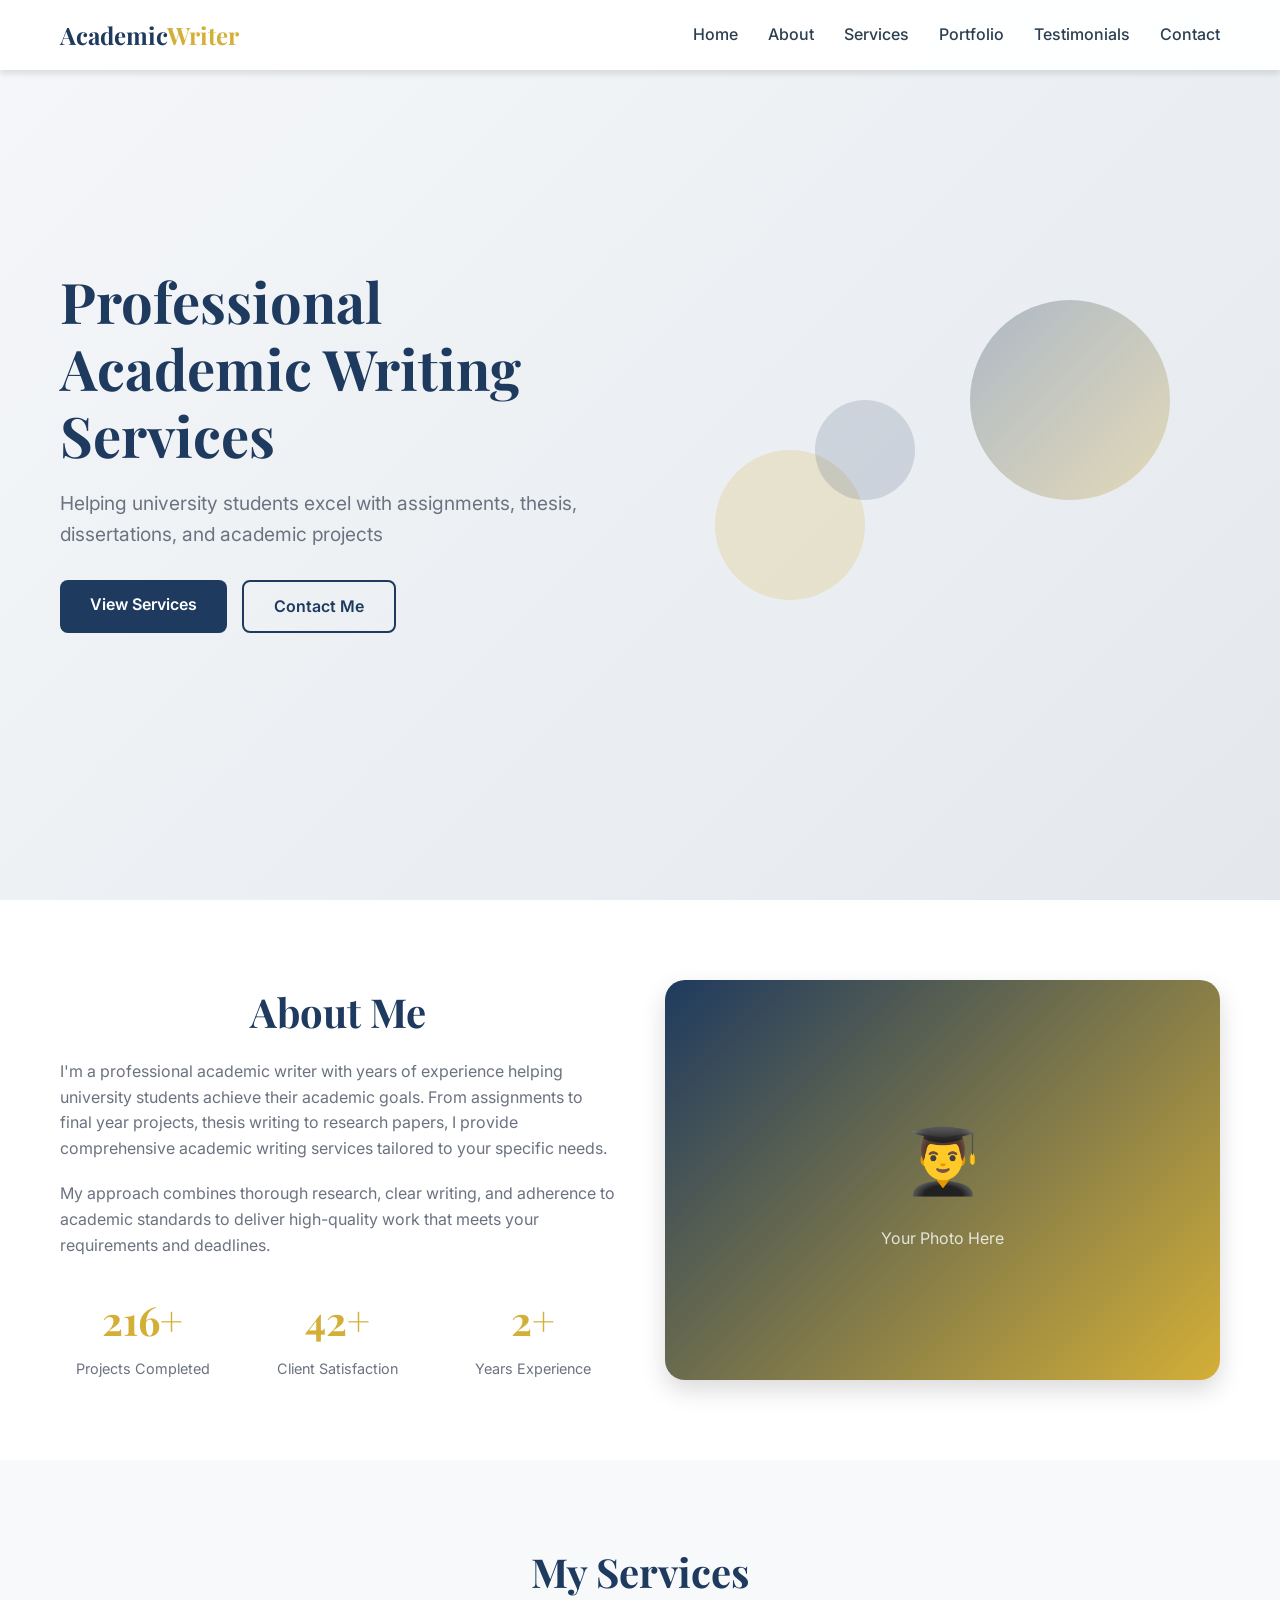
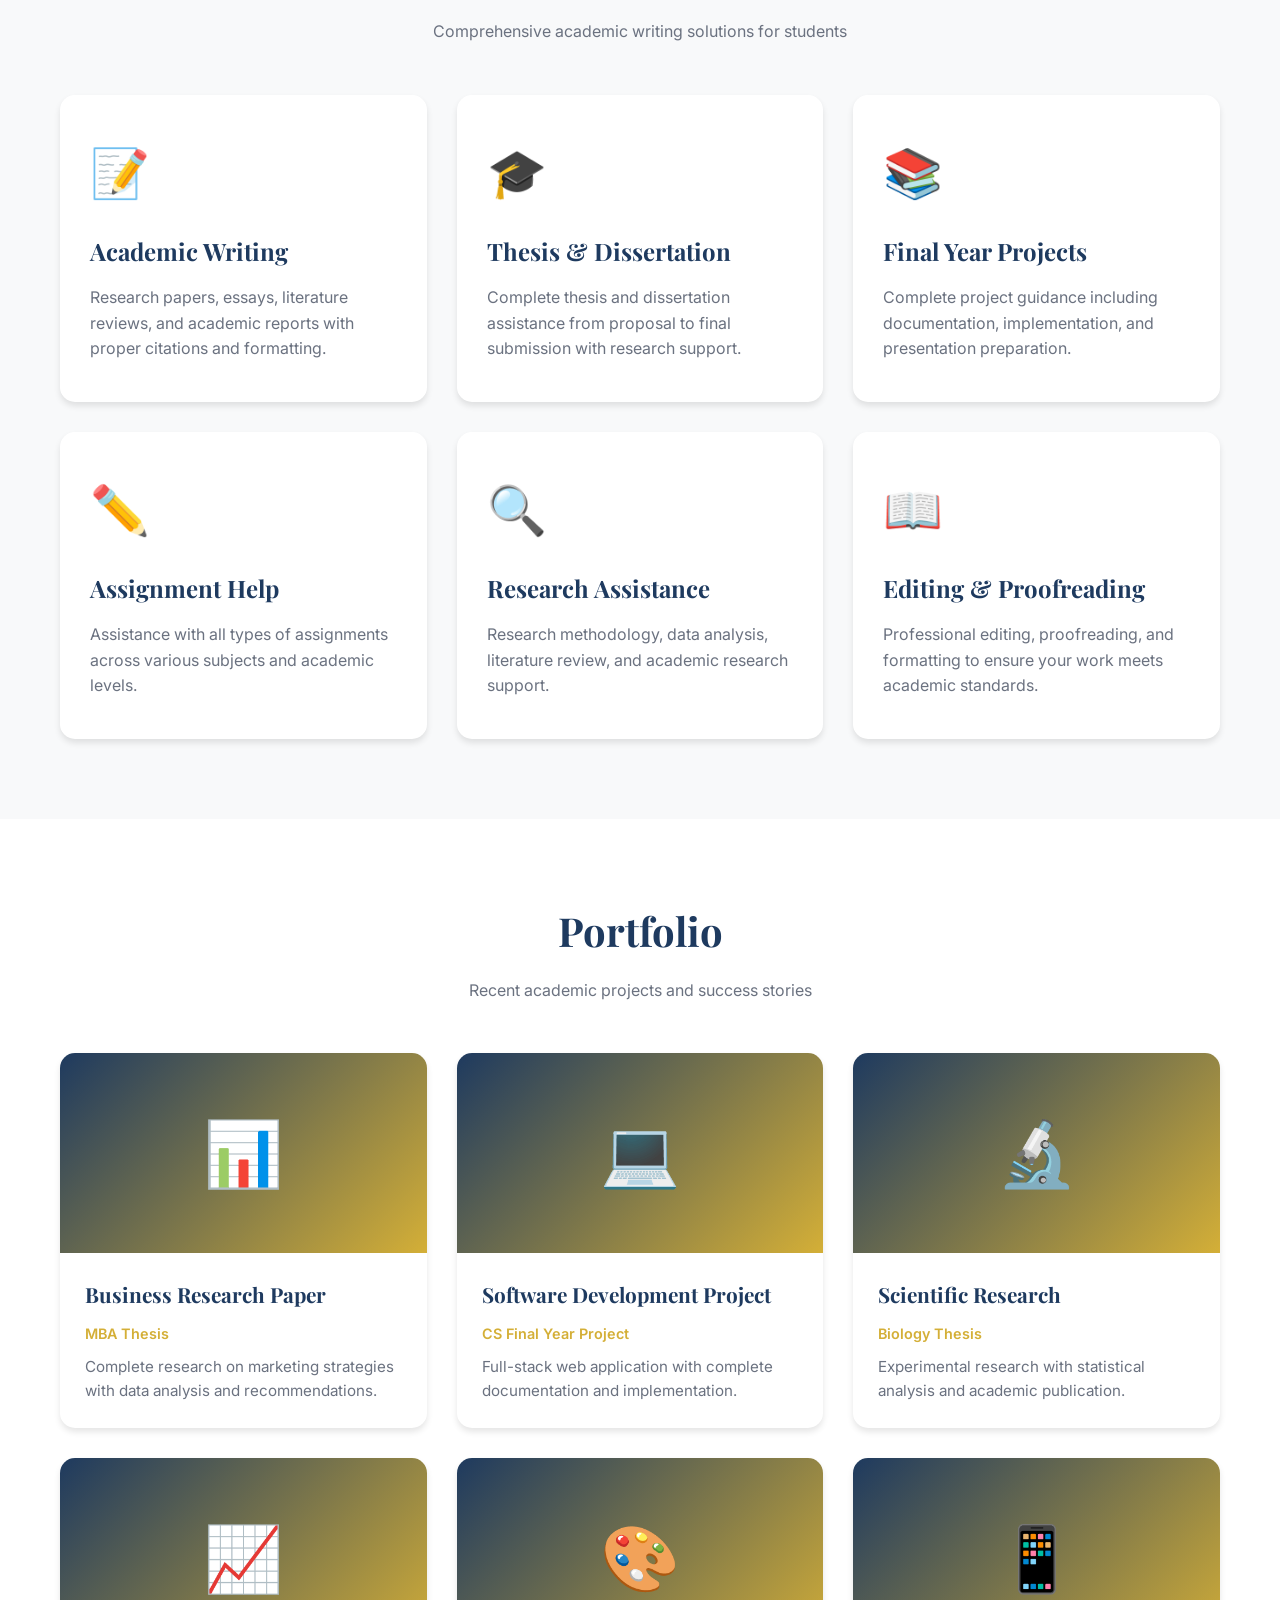
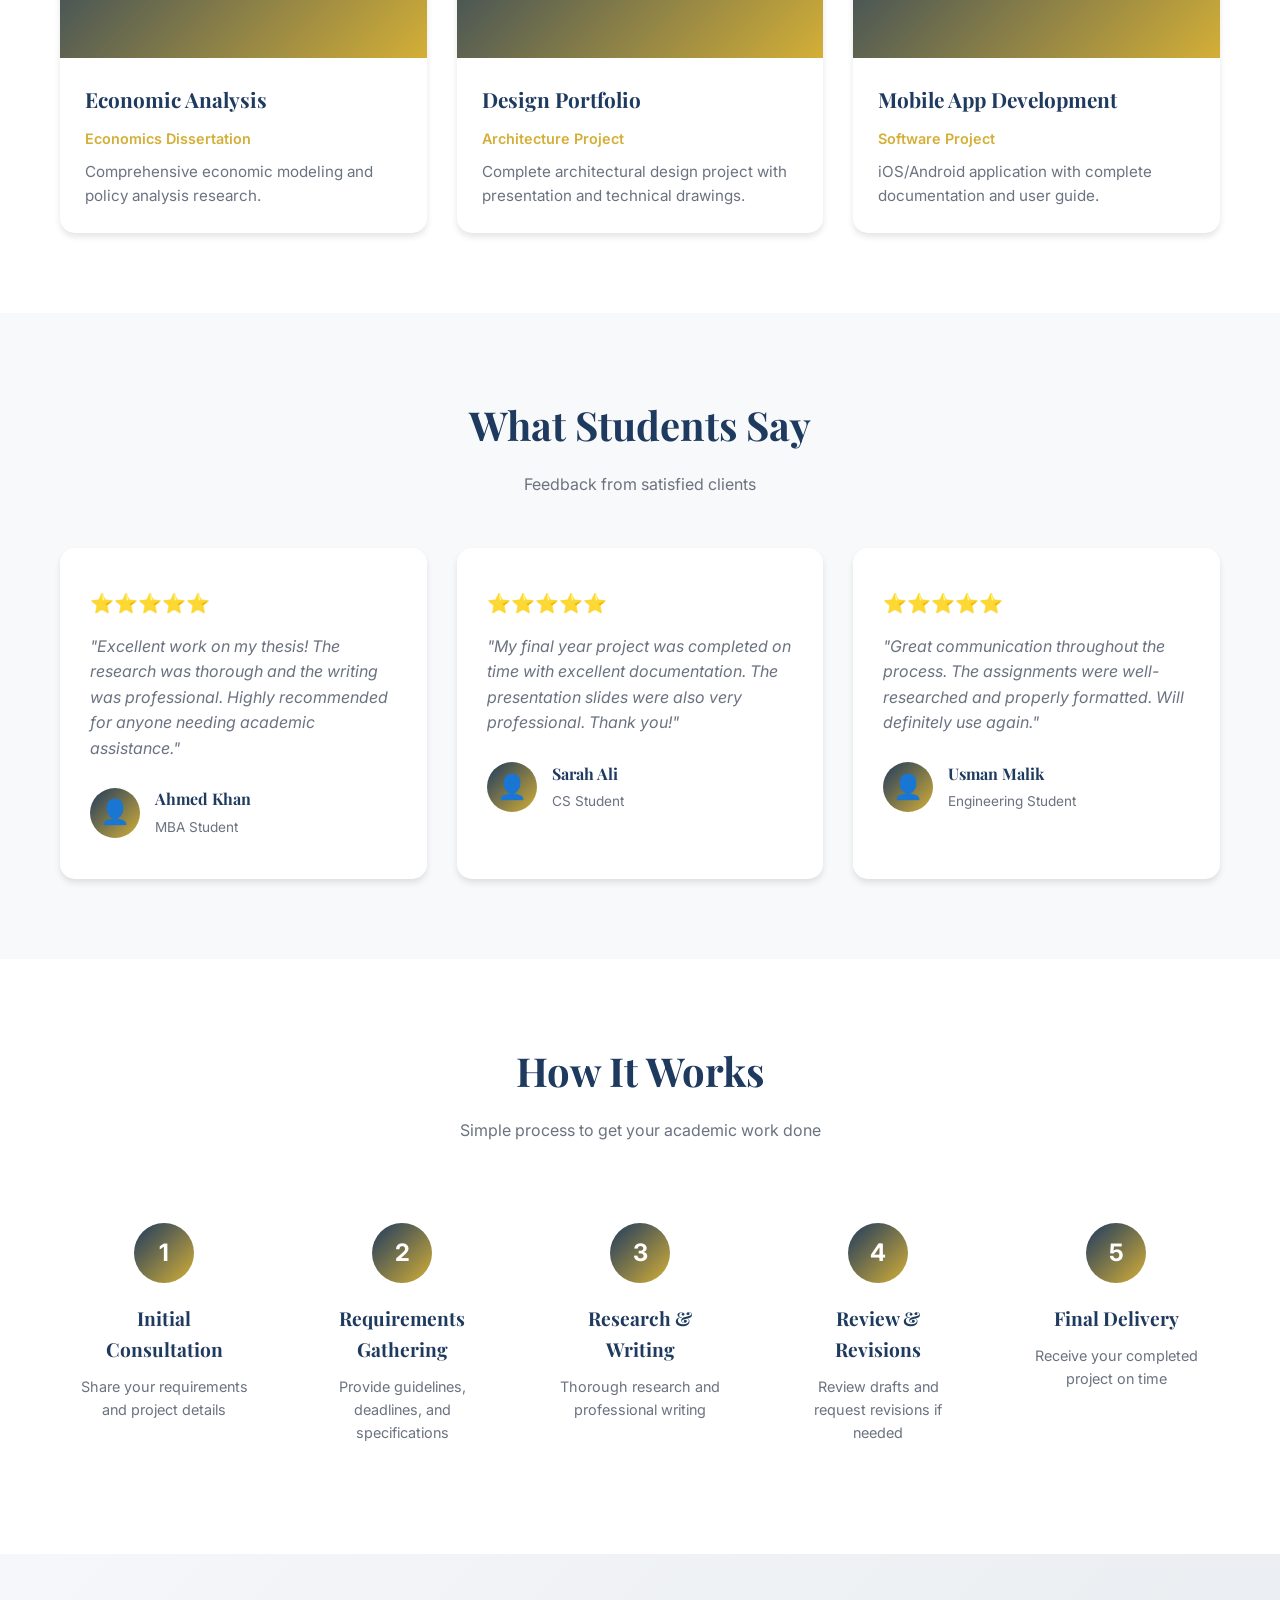
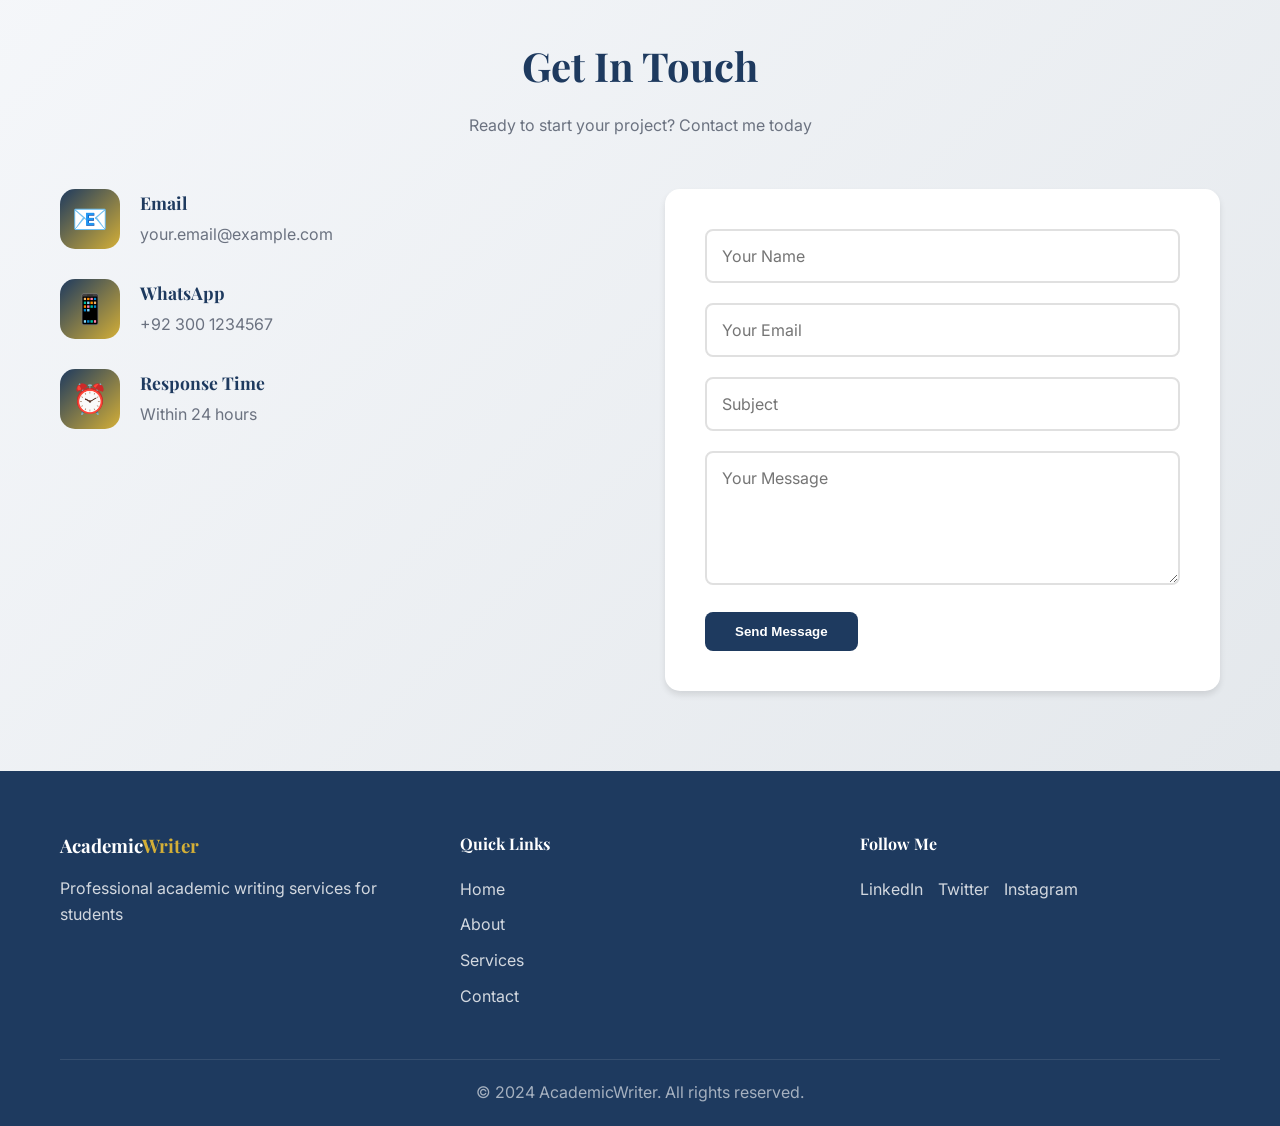
==== index.html @ a0fa0381 "First commit" ====
<!DOCTYPE html>
<html lang="en">
<head>
    <meta charset="UTF-8">
    <meta name="viewport" content="width=device-width, initial-scale=1.0">
    <title>Academic Writing Services | Professional Portfolio</title>
    <link rel="stylesheet" href="styles.css">
    <link rel="preconnect" href="https://fonts.googleapis.com">
    <link rel="preconnect" href="https://fonts.gstatic.com" crossorigin>
    <link href="https://fonts.googleapis.com/css2?family=Inter:wght@300;400;500;600;700&family=Playfair+Display:wght@400;500;600;700&display=swap" rel="stylesheet">
</head>
<body>
    <!-- Navigation -->
    <nav class="navbar" id="navbar">
        <div class="nav-container">
            <div class="nav-logo">
                <h2>Academic<span class="accent">Writer</span></h2>
            </div>
            <ul class="nav-menu" id="nav-menu">
                <li class="nav-item"><a href="#home" class="nav-link">Home</a></li>
                <li class="nav-item"><a href="#about" class="nav-link">About</a></li>
                <li class="nav-item"><a href="#services" class="nav-link">Services</a></li>
                <li class="nav-item"><a href="#portfolio" class="nav-link">Portfolio</a></li>
                <li class="nav-item"><a href="#testimonials" class="nav-link">Testimonials</a></li>
                <li class="nav-item"><a href="#contact" class="nav-link">Contact</a></li>
            </ul>
            <div class="hamburger" id="hamburger">
                <span class="bar"></span>
                <span class="bar"></span>
                <span class="bar"></span>
            </div>
        </div>
    </nav>

    <!-- Hero Section -->
    <section class="hero" id="home">
        <div class="hero-container">
            <div class="hero-content">
                <h1 class="hero-title fade-in">Professional Academic Writing Services</h1>
                <p class="hero-subtitle fade-in-delay">Helping university students excel with assignments, thesis, dissertations, and academic projects</p>
                <div class="hero-buttons fade-in-delay-2">
                    <a href="#services" class="btn btn-primary">View Services</a>
                    <a href="#contact" class="btn btn-secondary">Contact Me</a>
                </div>
            </div>
            <div class="hero-visual fade-in-delay">
                <div class="floating-shape shape-1"></div>
                <div class="floating-shape shape-2"></div>
                <div class="floating-shape shape-3"></div>
            </div>
        </div>
    </section>

    <!-- About Section -->
    <section class="about" id="about">
        <div class="container">
            <div class="about-content">
                <div class="about-text">
                    <h2 class="section-title fade-in">About Me</h2>
                    <p class="about-description fade-in-delay">
                        I'm a professional academic writer with years of experience helping university students achieve their academic goals. 
                        From assignments to final year projects, thesis writing to research papers, I provide comprehensive academic writing 
                        services tailored to your specific needs.
                    </p>
                    <p class="about-description fade-in-delay">
                        My approach combines thorough research, clear writing, and adherence to academic standards to deliver high-quality 
                        work that meets your requirements and deadlines.
                    </p>
                    <div class="about-stats fade-in-delay-2">
                        <div class="stat-item">
                            <h3 class="stat-number">500+</h3>
                            <p class="stat-label">Projects Completed</p>
                        </div>
                        <div class="stat-item">
                            <h3 class="stat-number">98%</h3>
                            <p class="stat-label">Client Satisfaction</p>
                        </div>
                        <div class="stat-item">
                            <h3 class="stat-number">5+</h3>
                            <p class="stat-label">Years Experience</p>
                        </div>
                    </div>
                </div>
                <div class="about-image fade-in-delay">
                    <div class="image-placeholder">
                        <div class="placeholder-icon">👨‍🎓</div>
                        <p>Your Photo Here</p>
                    </div>
                </div>
            </div>
        </div>
    </section>

    <!-- Services Section -->
    <section class="services" id="services">
        <div class="container">
            <h2 class="section-title fade-in">My Services</h2>
            <p class="section-subtitle fade-in-delay">Comprehensive academic writing solutions for students</p>
            <div class="services-grid">
                <div class="service-card fade-in">
                    <div class="service-icon">📝</div>
                    <h3 class="service-title">Academic Writing</h3>
                    <p class="service-description">Research papers, essays, literature reviews, and academic reports with proper citations and formatting.</p>
                </div>
                <div class="service-card fade-in-delay">
                    <div class="service-icon">🎓</div>
                    <h3 class="service-title">Thesis & Dissertation</h3>
                    <p class="service-description">Complete thesis and dissertation assistance from proposal to final submission with research support.</p>
                </div>
                <div class="service-card fade-in-delay-2">
                    <div class="service-icon">📚</div>
                    <h3 class="service-title">Final Year Projects</h3>
                    <p class="service-description">Complete project guidance including documentation, implementation, and presentation preparation.</p>
                </div>
                <div class="service-card fade-in">
                    <div class="service-icon">✏️</div>
                    <h3 class="service-title">Assignment Help</h3>
                    <p class="service-description">Assistance with all types of assignments across various subjects and academic levels.</p>
                </div>
                <div class="service-card fade-in-delay">
                    <div class="service-icon">🔍</div>
                    <h3 class="service-title">Research Assistance</h3>
                    <p class="service-description">Research methodology, data analysis, literature review, and academic research support.</p>
                </div>
                <div class="service-card fade-in-delay-2">
                    <div class="service-icon">📖</div>
                    <h3 class="service-title">Editing & Proofreading</h3>
                    <p class="service-description">Professional editing, proofreading, and formatting to ensure your work meets academic standards.</p>
                </div>
            </div>
        </div>
    </section>

    <!-- Portfolio Section -->
    <section class="portfolio" id="portfolio">
        <div class="container">
            <h2 class="section-title fade-in">Portfolio</h2>
            <p class="section-subtitle fade-in-delay">Recent academic projects and success stories</p>
            <div class="portfolio-grid">
                <div class="portfolio-item fade-in">
                    <div class="portfolio-image">
                        <div class="portfolio-placeholder">📊</div>
                    </div>
                    <div class="portfolio-content">
                        <h3 class="portfolio-title">Business Research Paper</h3>
                        <p class="portfolio-category">MBA Thesis</p>
                        <p class="portfolio-description">Complete research on marketing strategies with data analysis and recommendations.</p>
                    </div>
                </div>
                <div class="portfolio-item fade-in-delay">
                    <div class="portfolio-image">
                        <div class="portfolio-placeholder">💻</div>
                    </div>
                    <div class="portfolio-content">
                        <h3 class="portfolio-title">Software Development Project</h3>
                        <p class="portfolio-category">CS Final Year Project</p>
                        <p class="portfolio-description">Full-stack web application with complete documentation and implementation.</p>
                    </div>
                </div>
                <div class="portfolio-item fade-in-delay-2">
                    <div class="portfolio-image">
                        <div class="portfolio-placeholder">🔬</div>
                    </div>
                    <div class="portfolio-content">
                        <h3 class="portfolio-title">Scientific Research</h3>
                        <p class="portfolio-category">Biology Thesis</p>
                        <p class="portfolio-description">Experimental research with statistical analysis and academic publication.</p>
                    </div>
                </div>
                <div class="portfolio-item fade-in">
                    <div class="portfolio-image">
                        <div class="portfolio-placeholder">📈</div>
                    </div>
                    <div class="portfolio-content">
                        <h3 class="portfolio-title">Economic Analysis</h3>
                        <p class="portfolio-category">Economics Dissertation</p>
                        <p class="portfolio-description">Comprehensive economic modeling and policy analysis research.</p>
                    </div>
                </div>
                <div class="portfolio-item fade-in-delay">
                    <div class="portfolio-image">
                        <div class="portfolio-placeholder">🎨</div>
                    </div>
                    <div class="portfolio-content">
                        <h3 class="portfolio-title">Design Portfolio</h3>
                        <p class="portfolio-category">Architecture Project</p>
                        <p class="portfolio-description">Complete architectural design project with presentation and technical drawings.</p>
                    </div>
                </div>
                <div class="portfolio-item fade-in-delay-2">
                    <div class="portfolio-image">
                        <div class="portfolio-placeholder">📱</div>
                    </div>
                    <div class="portfolio-content">
                        <h3 class="portfolio-title">Mobile App Development</h3>
                        <p class="portfolio-category">Software Project</p>
                        <p class="portfolio-description">iOS/Android application with complete documentation and user guide.</p>
                    </div>
                </div>
            </div>
        </div>
    </section>

    <!-- Testimonials Section -->
    <section class="testimonials" id="testimonials">
        <div class="container">
            <h2 class="section-title fade-in">What Students Say</h2>
            <p class="section-subtitle fade-in-delay">Feedback from satisfied clients</p>
            <div class="testimonials-grid">
                <div class="testimonial-card fade-in">
                    <div class="testimonial-rating">⭐⭐⭐⭐⭐</div>
                    <p class="testimonial-text">"Excellent work on my thesis! The research was thorough and the writing was professional. Highly recommended for anyone needing academic assistance."</p>
                    <div class="testimonial-author">
                        <div class="author-avatar">👤</div>
                        <div class="author-info">
                            <h4 class="author-name">Ahmed Khan</h4>
                            <p class="author-title">MBA Student</p>
                        </div>
                    </div>
                </div>
                <div class="testimonial-card fade-in-delay">
                    <div class="testimonial-rating">⭐⭐⭐⭐⭐</div>
                    <p class="testimonial-text">"My final year project was completed on time with excellent documentation. The presentation slides were also very professional. Thank you!"</p>
                    <div class="testimonial-author">
                        <div class="author-avatar">👤</div>
                        <div class="author-info">
                            <h4 class="author-name">Sarah Ali</h4>
                            <p class="author-title">CS Student</p>
                        </div>
                    </div>
                </div>
                <div class="testimonial-card fade-in-delay-2">
                    <div class="testimonial-rating">⭐⭐⭐⭐⭐</div>
                    <p class="testimonial-text">"Great communication throughout the process. The assignments were well-researched and properly formatted. Will definitely use again."</p>
                    <div class="testimonial-author">
                        <div class="author-avatar">👤</div>
                        <div class="author-info">
                            <h4 class="author-name">Usman Malik</h4>
                            <p class="author-title">Engineering Student</p>
                        </div>
                    </div>
                </div>
            </div>
        </div>
    </section>

    <!-- Process Section -->
    <section class="process">
        <div class="container">
            <h2 class="section-title fade-in">How It Works</h2>
            <p class="section-subtitle fade-in-delay">Simple process to get your academic work done</p>
            <div class="process-steps">
                <div class="process-step fade-in">
                    <div class="step-number">1</div>
                    <h3 class="step-title">Initial Consultation</h3>
                    <p class="step-description">Share your requirements and project details</p>
                </div>
                <div class="process-step fade-in-delay">
                    <div class="step-number">2</div>
                    <h3 class="step-title">Requirements Gathering</h3>
                    <p class="step-description">Provide guidelines, deadlines, and specifications</p>
                </div>
                <div class="process-step fade-in-delay-2">
                    <div class="step-number">3</div>
                    <h3 class="step-title">Research & Writing</h3>
                    <p class="step-description">Thorough research and professional writing</p>
                </div>
                <div class="process-step fade-in">
                    <div class="step-number">4</div>
                    <h3 class="step-title">Review & Revisions</h3>
                    <p class="step-description">Review drafts and request revisions if needed</p>
                </div>
                <div class="process-step fade-in-delay">
                    <div class="step-number">5</div>
                    <h3 class="step-title">Final Delivery</h3>
                    <p class="step-description">Receive your completed project on time</p>
                </div>
            </div>
        </div>
    </section>

    <!-- Contact Section -->
    <section class="contact" id="contact">
        <div class="container">
            <h2 class="section-title fade-in">Get In Touch</h2>
            <p class="section-subtitle fade-in-delay">Ready to start your project? Contact me today</p>
            <div class="contact-content">
                <div class="contact-info fade-in">
                    <div class="contact-item">
                        <div class="contact-icon">📧</div>
                        <div class="contact-details">
                            <h4>Email</h4>
                            <p>your.email@example.com</p>
                        </div>
                    </div>
                    <div class="contact-item">
                        <div class="contact-icon">📱</div>
                        <div class="contact-details">
                            <h4>WhatsApp</h4>
                            <p>+92 300 1234567</p>
                        </div>
                    </div>
                    <div class="contact-item">
                        <div class="contact-icon">⏰</div>
                        <div class="contact-details">
                            <h4>Response Time</h4>
                            <p>Within 24 hours</p>
                        </div>
                    </div>
                </div>
                <form class="contact-form fade-in-delay" id="contact-form">
                    <div class="form-group">
                        <input type="text" placeholder="Your Name" required>
                    </div>
                    <div class="form-group">
                        <input type="email" placeholder="Your Email" required>
                    </div>
                    <div class="form-group">
                        <input type="text" placeholder="Subject">
                    </div>
                    <div class="form-group">
                        <textarea placeholder="Your Message" rows="5" required></textarea>
                    </div>
                    <button type="submit" class="btn btn-primary">Send Message</button>
                </form>
            </div>
        </div>
    </section>

    <!-- Footer -->
    <footer class="footer">
        <div class="container">
            <div class="footer-content">
                <div class="footer-logo">
                    <h3>Academic<span class="accent">Writer</span></h3>
                    <p>Professional academic writing services for students</p>
                </div>
                <div class="footer-links">
                    <h4>Quick Links</h4>
                    <ul>
                        <li><a href="#home">Home</a></li>
                        <li><a href="#about">About</a></li>
                        <li><a href="#services">Services</a></li>
                        <li><a href="#contact">Contact</a></li>
                    </ul>
                </div>
                <div class="footer-social">
                    <h4>Follow Me</h4>
                    <div class="social-links">
                        <a href="#" class="social-link">LinkedIn</a>
                        <a href="#" class="social-link">Twitter</a>
                        <a href="#" class="social-link">Instagram</a>
                    </div>
                </div>
            </div>
            <div class="footer-bottom">
                <p>&copy; 2024 AcademicWriter. All rights reserved.</p>
            </div>
        </div>
    </footer>

    <script src="script.js"></script>
</body>
</html>
---- styles.css ----
/* Reset and Base Styles */
* {
    margin: 0;
    padding: 0;
    box-sizing: border-box;
}

:root {
    --primary-color: #1E3A5F;
    --secondary-color: #D4AF37;
    --background-color: #FFFFFF;
    --text-color: #2C3E50;
    --light-gray: #F8F9FA;
    --dark-gray: #6B7280;
    --white: #FFFFFF;
    --shadow: 0 4px 6px rgba(0, 0, 0, 0.1);
    --shadow-lg: 0 10px 25px rgba(0, 0, 0, 0.15);
    --transition: all 0.3s ease;
}

html {
    scroll-behavior: smooth;
}

body {
    font-family: 'Inter', sans-serif;
    line-height: 1.6;
    color: var(--text-color);
    background-color: var(--background-color);
    overflow-x: hidden;
}

h1, h2, h3, h4 {
    font-family: 'Playfair Display', serif;
    color: var(--primary-color);
}

.container {
    max-width: 1200px;
    margin: 0 auto;
    padding: 0 20px;
}

/* Navigation */
.navbar {
    position: fixed;
    top: 0;
    left: 0;
    right: 0;
    background: rgba(255, 255, 255, 0.95);
    backdrop-filter: blur(10px);
    box-shadow: var(--shadow);
    z-index: 1000;
    transition: var(--transition);
}

.navbar.scrolled {
    background: rgba(255, 255, 255, 0.98);
    box-shadow: var(--shadow-lg);
}

.nav-container {
    max-width: 1200px;
    margin: 0 auto;
    padding: 0 20px;
    display: flex;
    justify-content: space-between;
    align-items: center;
    height: 70px;
}

.nav-logo h2 {
    font-size: 1.5rem;
    color: var(--primary-color);
}

.accent {
    color: var(--secondary-color);
}

.nav-menu {
    display: flex;
    list-style: none;
    gap: 30px;
}

.nav-link {
    text-decoration: none;
    color: var(--text-color);
    font-weight: 500;
    transition: var(--transition);
    position: relative;
}

.nav-link::after {
    content: '';
    position: absolute;
    bottom: -5px;
    left: 0;
    width: 0;
    height: 2px;
    background: var(--secondary-color);
    transition: var(--transition);
}

.nav-link:hover::after {
    width: 100%;
}

.nav-link:hover {
    color: var(--primary-color);
}

.hamburger {
    display: none;
    flex-direction: column;
    cursor: pointer;
    gap: 5px;
}

.bar {
    width: 25px;
    height: 3px;
    background: var(--primary-color);
    transition: var(--transition);
}

/* Hero Section */
.hero {
    min-height: 100vh;
    display: flex;
    align-items: center;
    background: linear-gradient(135deg, #f5f7fa 0%, #e4e8ec 100%);
    position: relative;
    overflow: hidden;
}

.hero-container {
    max-width: 1200px;
    margin: 0 auto;
    padding: 0 20px;
    display: grid;
    grid-template-columns: 1fr 1fr;
    gap: 50px;
    align-items: center;
}

.hero-content {
    z-index: 1;
}

.hero-title {
    font-size: 3.5rem;
    line-height: 1.2;
    margin-bottom: 20px;
    opacity: 0;
    transform: translateY(30px);
}

.hero-subtitle {
    font-size: 1.2rem;
    color: var(--dark-gray);
    margin-bottom: 30px;
    opacity: 0;
    transform: translateY(30px);
}

.hero-buttons {
    display: flex;
    gap: 15px;
    opacity: 0;
    transform: translateY(30px);
}

.btn {
    padding: 12px 30px;
    border-radius: 8px;
    text-decoration: none;
    font-weight: 600;
    transition: var(--transition);
    display: inline-block;
    border: none;
    cursor: pointer;
}

.btn-primary {
    background: var(--primary-color);
    color: var(--white);
}

.btn-primary:hover {
    background: #2c4a6f;
    transform: translateY(-2px);
    box-shadow: var(--shadow-lg);
}

.btn-secondary {
    background: transparent;
    color: var(--primary-color);
    border: 2px solid var(--primary-color);
}

.btn-secondary:hover {
    background: var(--primary-color);
    color: var(--white);
    transform: translateY(-2px);
}

.hero-visual {
    position: relative;
    height: 400px;
    opacity: 0;
    transform: translateY(30px);
}

.floating-shape {
    position: absolute;
    border-radius: 50%;
    animation: float 6s ease-in-out infinite;
}

.shape-1 {
    width: 200px;
    height: 200px;
    background: linear-gradient(135deg, var(--primary-color), var(--secondary-color));
    top: 50px;
    right: 50px;
    opacity: 0.3;
    animation-delay: 0s;
}

.shape-2 {
    width: 150px;
    height: 150px;
    background: var(--secondary-color);
    bottom: 50px;
    left: 50px;
    opacity: 0.2;
    animation-delay: 2s;
}

.shape-3 {
    width: 100px;
    height: 100px;
    background: var(--primary-color);
    top: 150px;
    left: 150px;
    opacity: 0.15;
    animation-delay: 4s;
}

@keyframes float {
    0%, 100% {
        transform: translateY(0) rotate(0deg);
    }
    50% {
        transform: translateY(-20px) rotate(10deg);
    }
}

/* Section Styles */
section {
    padding: 80px 0;
}

.section-title {
    text-align: center;
    font-size: 2.5rem;
    margin-bottom: 15px;
    opacity: 0;
    transform: translateY(30px);
}

.section-subtitle {
    text-align: center;
    color: var(--dark-gray);
    margin-bottom: 50px;
    opacity: 0;
    transform: translateY(30px);
}

/* About Section */
.about {
    background: var(--white);
}

.about-content {
    display: grid;
    grid-template-columns: 1fr 1fr;
    gap: 50px;
    align-items: center;
}

.about-description {
    margin-bottom: 20px;
    color: var(--dark-gray);
    opacity: 0;
    transform: translateY(30px);
}

.about-stats {
    display: grid;
    grid-template-columns: repeat(3, 1fr);
    gap: 30px;
    margin-top: 30px;
    opacity: 0;
    transform: translateY(30px);
}

.stat-item {
    text-align: center;
}

.stat-number {
    font-size: 2.5rem;
    color: var(--secondary-color);
    font-family: 'Playfair Display', serif;
    margin-bottom: 5px;
}

.stat-label {
    font-size: 0.9rem;
    color: var(--dark-gray);
}

.about-image {
    opacity: 0;
    transform: translateY(30px);
}

.image-placeholder {
    background: linear-gradient(135deg, var(--primary-color), var(--secondary-color));
    border-radius: 20px;
    height: 400px;
    display: flex;
    flex-direction: column;
    justify-content: center;
    align-items: center;
    color: var(--white);
    font-size: 4rem;
    box-shadow: var(--shadow-lg);
}

.placeholder-icon {
    margin-bottom: 15px;
}

.image-placeholder p {
    font-size: 1rem;
    opacity: 0.8;
}

/* Services Section */
.services {
    background: var(--light-gray);
}

.services-grid {
    display: grid;
    grid-template-columns: repeat(auto-fit, minmax(300px, 1fr));
    gap: 30px;
}

.service-card {
    background: var(--white);
    padding: 40px 30px;
    border-radius: 15px;
    box-shadow: var(--shadow);
    transition: var(--transition);
    opacity: 0;
    transform: translateY(30px);
}

.service-card:hover {
    transform: translateY(-10px);
    box-shadow: var(--shadow-lg);
}

.service-icon {
    font-size: 3rem;
    margin-bottom: 20px;
}

.service-title {
    font-size: 1.5rem;
    margin-bottom: 15px;
    color: var(--primary-color);
}

.service-description {
    color: var(--dark-gray);
    line-height: 1.6;
}

/* Portfolio Section */
.portfolio {
    background: var(--white);
}

.portfolio-grid {
    display: grid;
    grid-template-columns: repeat(auto-fit, minmax(350px, 1fr));
    gap: 30px;
}

.portfolio-item {
    background: var(--white);
    border-radius: 15px;
    overflow: hidden;
    box-shadow: var(--shadow);
    transition: var(--transition);
    opacity: 0;
    transform: translateY(30px);
}

.portfolio-item:hover {
    transform: translateY(-10px);
    box-shadow: var(--shadow-lg);
}

.portfolio-image {
    height: 200px;
    background: linear-gradient(135deg, var(--primary-color), var(--secondary-color));
    display: flex;
    justify-content: center;
    align-items: center;
}

.portfolio-placeholder {
    font-size: 4rem;
}

.portfolio-content {
    padding: 25px;
}

.portfolio-title {
    font-size: 1.3rem;
    margin-bottom: 10px;
    color: var(--primary-color);
}

.portfolio-category {
    color: var(--secondary-color);
    font-weight: 600;
    margin-bottom: 10px;
    font-size: 0.9rem;
}

.portfolio-description {
    color: var(--dark-gray);
    font-size: 0.95rem;
    line-height: 1.6;
}

/* Testimonials Section */
.testimonials {
    background: var(--light-gray);
}

.testimonials-grid {
    display: grid;
    grid-template-columns: repeat(auto-fit, minmax(300px, 1fr));
    gap: 30px;
}

.testimonial-card {
    background: var(--white);
    padding: 40px 30px;
    border-radius: 15px;
    box-shadow: var(--shadow);
    transition: var(--transition);
    opacity: 0;
    transform: translateY(30px);
}

.testimonial-card:hover {
    transform: translateY(-5px);
    box-shadow: var(--shadow-lg);
}

.testimonial-rating {
    font-size: 1.2rem;
    margin-bottom: 15px;
}

.testimonial-text {
    color: var(--dark-gray);
    line-height: 1.6;
    margin-bottom: 25px;
    font-style: italic;
}

.testimonial-author {
    display: flex;
    align-items: center;
    gap: 15px;
}

.author-avatar {
    width: 50px;
    height: 50px;
    background: linear-gradient(135deg, var(--primary-color), var(--secondary-color));
    border-radius: 50%;
    display: flex;
    justify-content: center;
    align-items: center;
    font-size: 1.5rem;
}

.author-name {
    font-size: 1rem;
    color: var(--primary-color);
    margin-bottom: 5px;
}

.author-title {
    font-size: 0.85rem;
    color: var(--dark-gray);
}

/* Process Section */
.process {
    background: var(--white);
}

.process-steps {
    display: grid;
    grid-template-columns: repeat(auto-fit, minmax(200px, 1fr));
    gap: 30px;
}

.process-step {
    text-align: center;
    padding: 30px 20px;
    opacity: 0;
    transform: translateY(30px);
}

.step-number {
    width: 60px;
    height: 60px;
    background: linear-gradient(135deg, var(--primary-color), var(--secondary-color));
    color: var(--white);
    border-radius: 50%;
    display: flex;
    justify-content: center;
    align-items: center;
    font-size: 1.5rem;
    font-weight: bold;
    margin: 0 auto 20px;
}

.step-title {
    font-size: 1.2rem;
    margin-bottom: 10px;
    color: var(--primary-color);
}

.step-description {
    color: var(--dark-gray);
    font-size: 0.9rem;
}

/* Contact Section */
.contact {
    background: linear-gradient(135deg, #f5f7fa 0%, #e4e8ec 100%);
}

.contact-content {
    display: grid;
    grid-template-columns: 1fr 1fr;
    gap: 50px;
}

.contact-info {
    opacity: 0;
    transform: translateY(30px);
}

.contact-item {
    display: flex;
    align-items: center;
    gap: 20px;
    margin-bottom: 30px;
}

.contact-icon {
    width: 60px;
    height: 60px;
    background: linear-gradient(135deg, var(--primary-color), var(--secondary-color));
    border-radius: 15px;
    display: flex;
    justify-content: center;
    align-items: center;
    font-size: 1.8rem;
}

.contact-details h4 {
    font-size: 1.1rem;
    margin-bottom: 5px;
}

.contact-details p {
    color: var(--dark-gray);
}

.contact-form {
    background: var(--white);
    padding: 40px;
    border-radius: 15px;
    box-shadow: var(--shadow);
    opacity: 0;
    transform: translateY(30px);
}

.form-group {
    margin-bottom: 20px;
}

.form-group input,
.form-group textarea {
    width: 100%;
    padding: 15px;
    border: 2px solid #e0e0e0;
    border-radius: 8px;
    font-family: 'Inter', sans-serif;
    font-size: 1rem;
    transition: var(--transition);
}

.form-group input:focus,
.form-group textarea:focus {
    outline: none;
    border-color: var(--primary-color);
}

.form-group textarea {
    resize: vertical;
}

/* Footer */
.footer {
    background: var(--primary-color);
    color: var(--white);
    padding: 60px 0 20px;
}

.footer-content {
    display: grid;
    grid-template-columns: repeat(auto-fit, minmax(250px, 1fr));
    gap: 40px;
    margin-bottom: 40px;
}

.footer-logo h3 {
    color: var(--white);
    margin-bottom: 15px;
}

.footer-logo p {
    color: rgba(255, 255, 255, 0.8);
}

.footer-links h4 {
    color: var(--white);
    margin-bottom: 20px;
}

.footer-links ul {
    list-style: none;
}

.footer-links li {
    margin-bottom: 10px;
}

.footer-links a {
    color: rgba(255, 255, 255, 0.8);
    text-decoration: none;
    transition: var(--transition);
}

.footer-links a:hover {
    color: var(--secondary-color);
}

.footer-social h4 {
    color: var(--white);
    margin-bottom: 20px;
}

.social-links {
    display: flex;
    gap: 15px;
}

.social-link {
    color: rgba(255, 255, 255, 0.8);
    text-decoration: none;
    transition: var(--transition);
}

.social-link:hover {
    color: var(--secondary-color);
}

.footer-bottom {
    text-align: center;
    padding-top: 20px;
    border-top: 1px solid rgba(255, 255, 255, 0.1);
}

.footer-bottom p {
    color: rgba(255, 255, 255, 0.6);
}

/* Animation Classes */
.fade-in {
    animation: fadeInUp 0.8s ease forwards;
}

.fade-in-delay {
    animation: fadeInUp 0.8s ease 0.2s forwards;
}

.fade-in-delay-2 {
    animation: fadeInUp 0.8s ease 0.4s forwards;
}

@keyframes fadeInUp {
    from {
        opacity: 0;
        transform: translateY(30px);
    }
    to {
        opacity: 1;
        transform: translateY(0);
    }
}

/* Responsive Design */
@media (max-width: 968px) {
    .hero-container,
    .about-content,
    .contact-content {
        grid-template-columns: 1fr;
    }

    .hero-visual {
        display: none;
    }

    .hero-title {
        font-size: 2.5rem;
    }

    .nav-menu {
        position: fixed;
        left: -100%;
        top: 70px;
        flex-direction: column;
        background: var(--white);
        width: 100%;
        text-align: center;
        transition: var(--transition);
        box-shadow: var(--shadow);
        padding: 20px 0;
    }

    .nav-menu.active {
        left: 0;
    }

    .hamburger {
        display: flex;
    }

    .hamburger.active .bar:nth-child(1) {
        transform: rotate(45deg) translate(5px, 5px);
    }

    .hamburger.active .bar:nth-child(2) {
        opacity: 0;
    }

    .hamburger.active .bar:nth-child(3) {
        transform: rotate(-45deg) translate(7px, -6px);
    }

    .portfolio-grid {
        grid-template-columns: 1fr;
    }

    .about-stats {
        grid-template-columns: 1fr;
    }
}

@media (max-width: 480px) {
    .hero-title {
        font-size: 2rem;
    }

    .hero-subtitle {
        font-size: 1rem;
    }

    .hero-buttons {
        flex-direction: column;
    }

    .btn {
        width: 100%;
        text-align: center;
    }

    .section-title {
        font-size: 2rem;
    }

    .services-grid,
    .testimonials-grid,
    .process-steps {
        grid-template-columns: 1fr;
    }

    .contact-form {
        padding: 25px;
    }
}
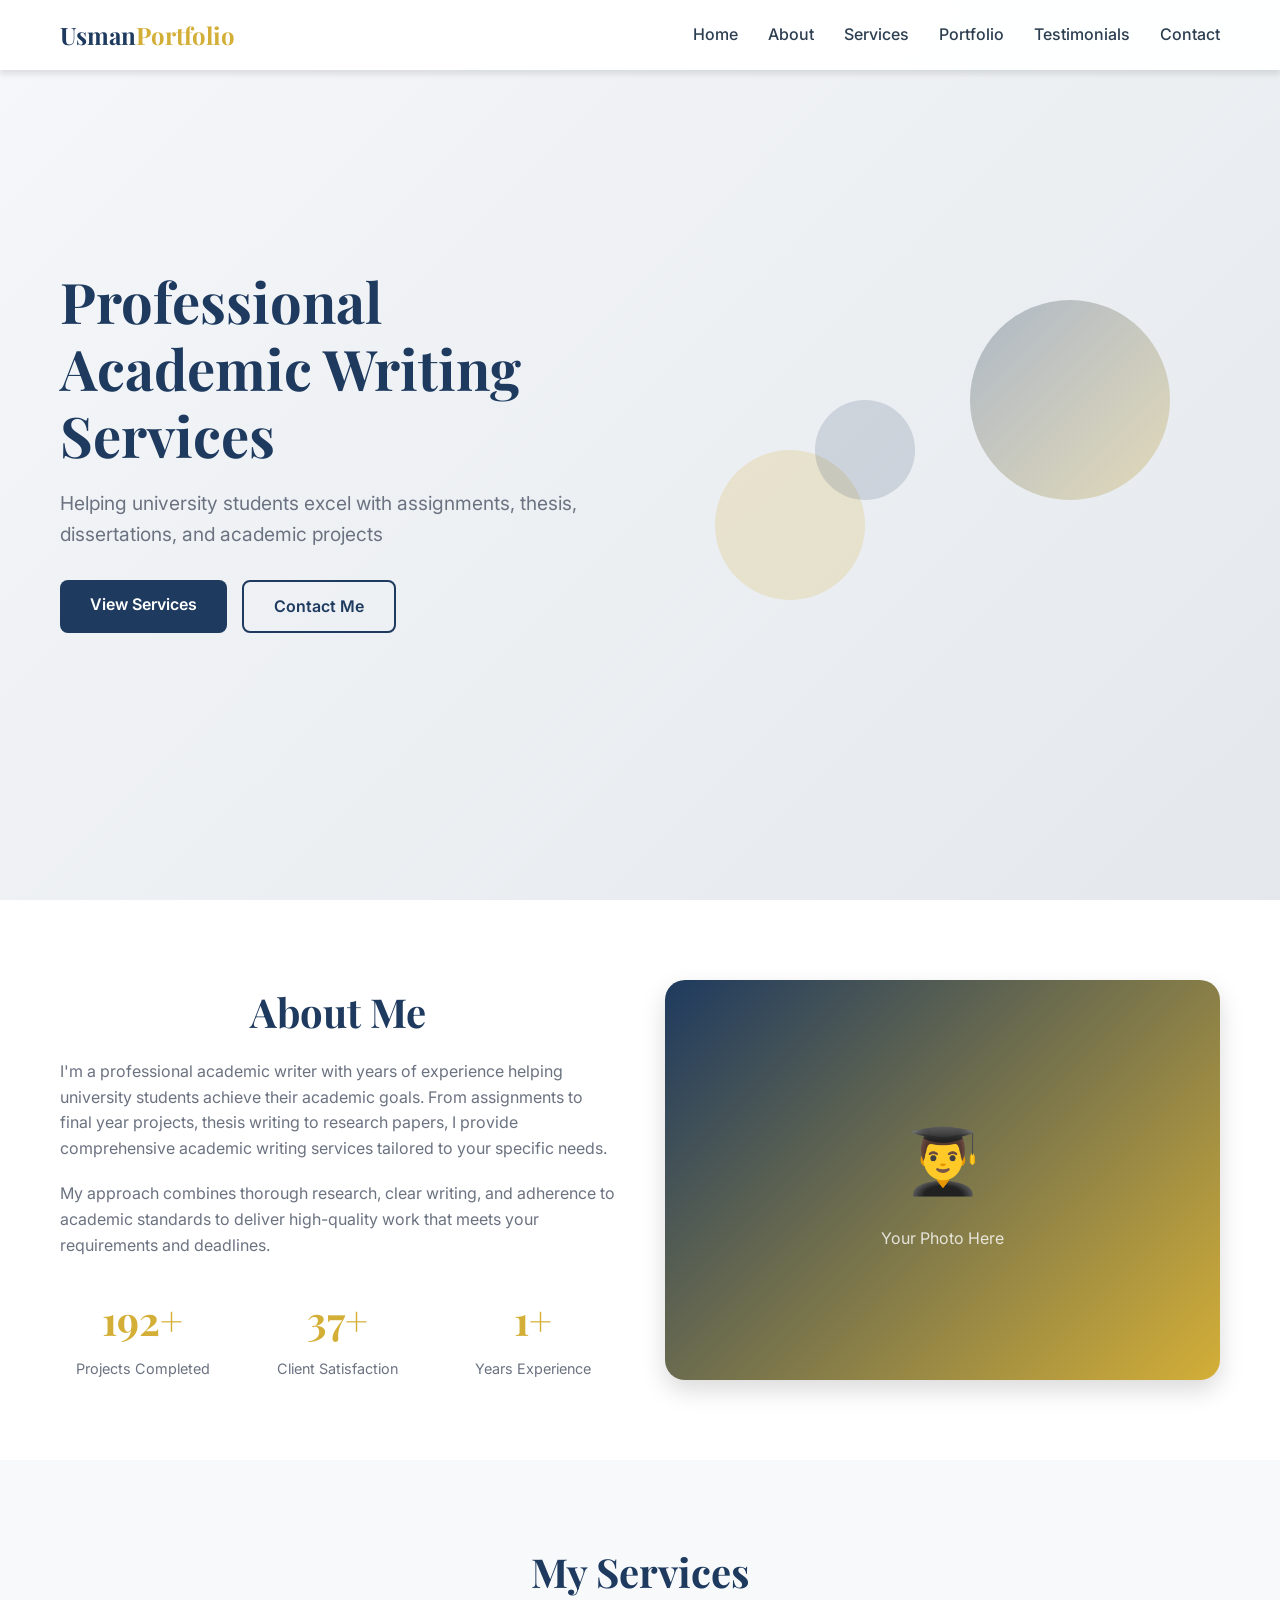
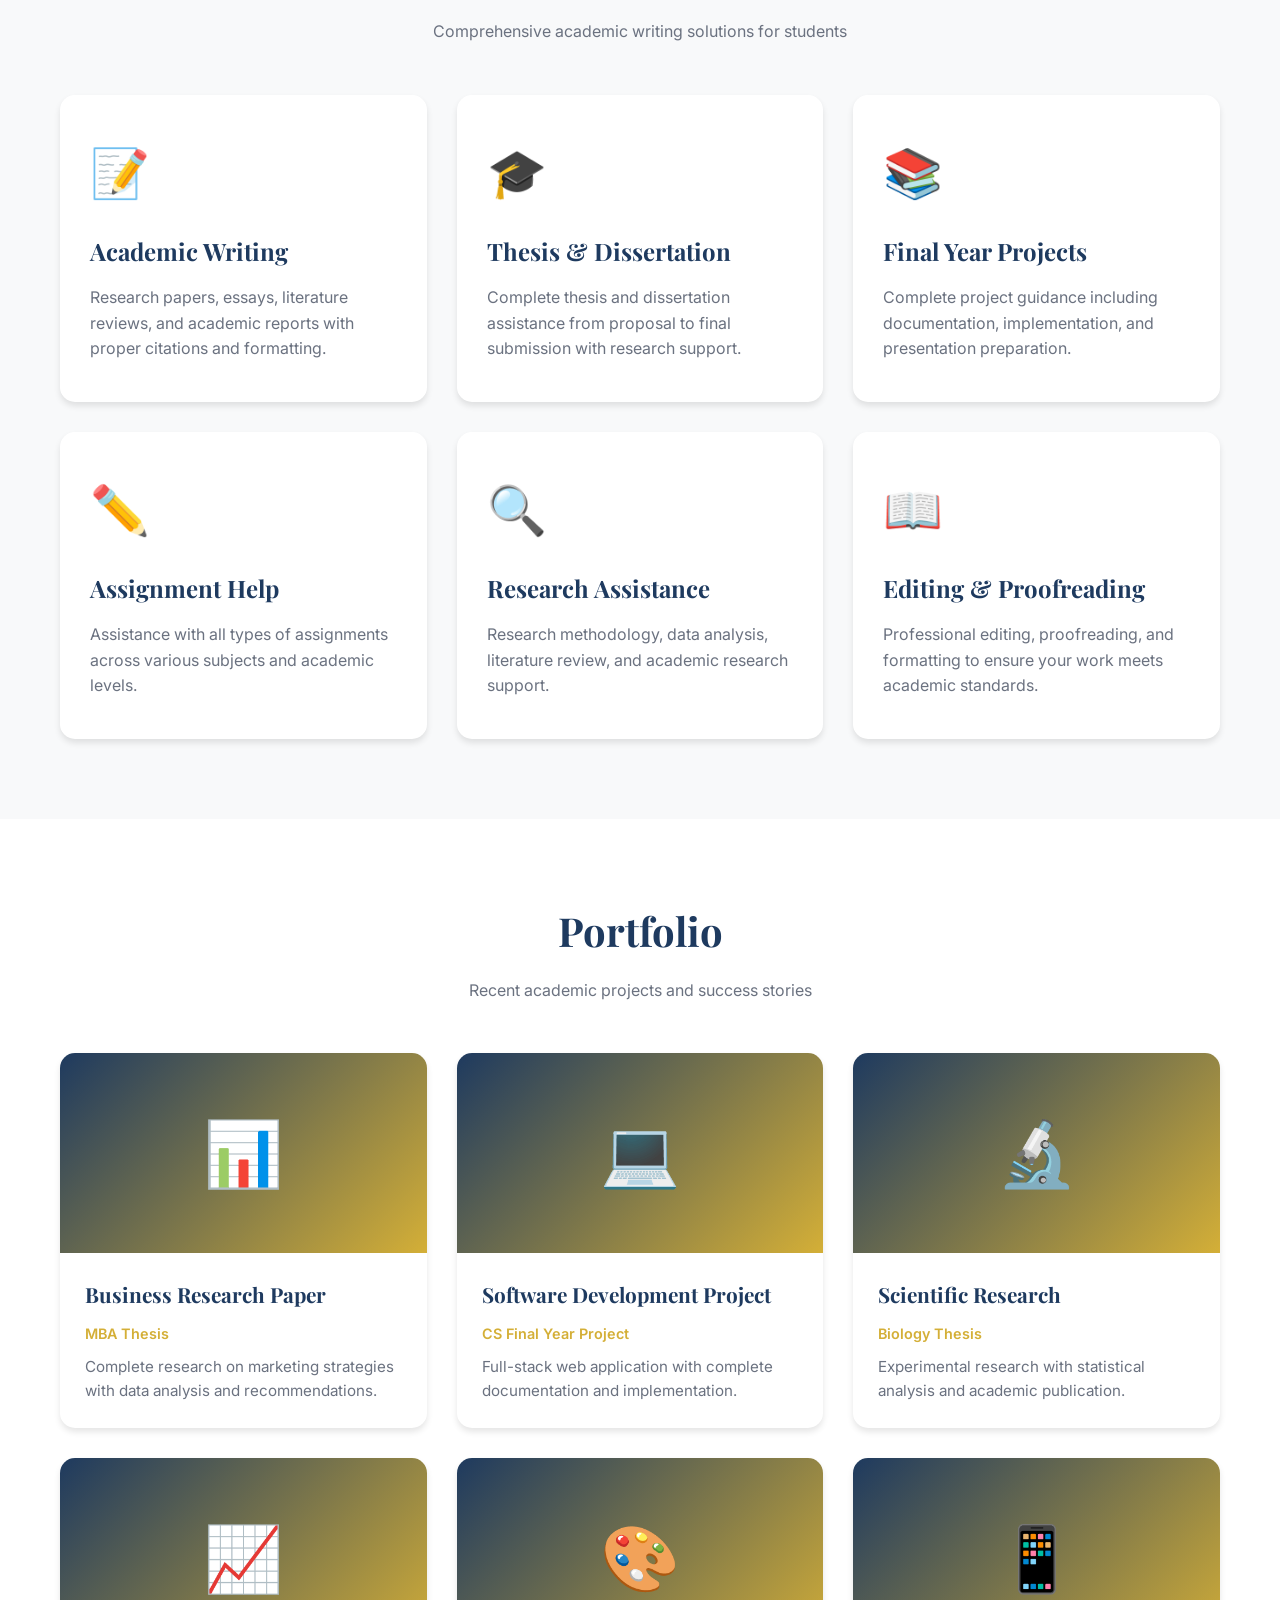
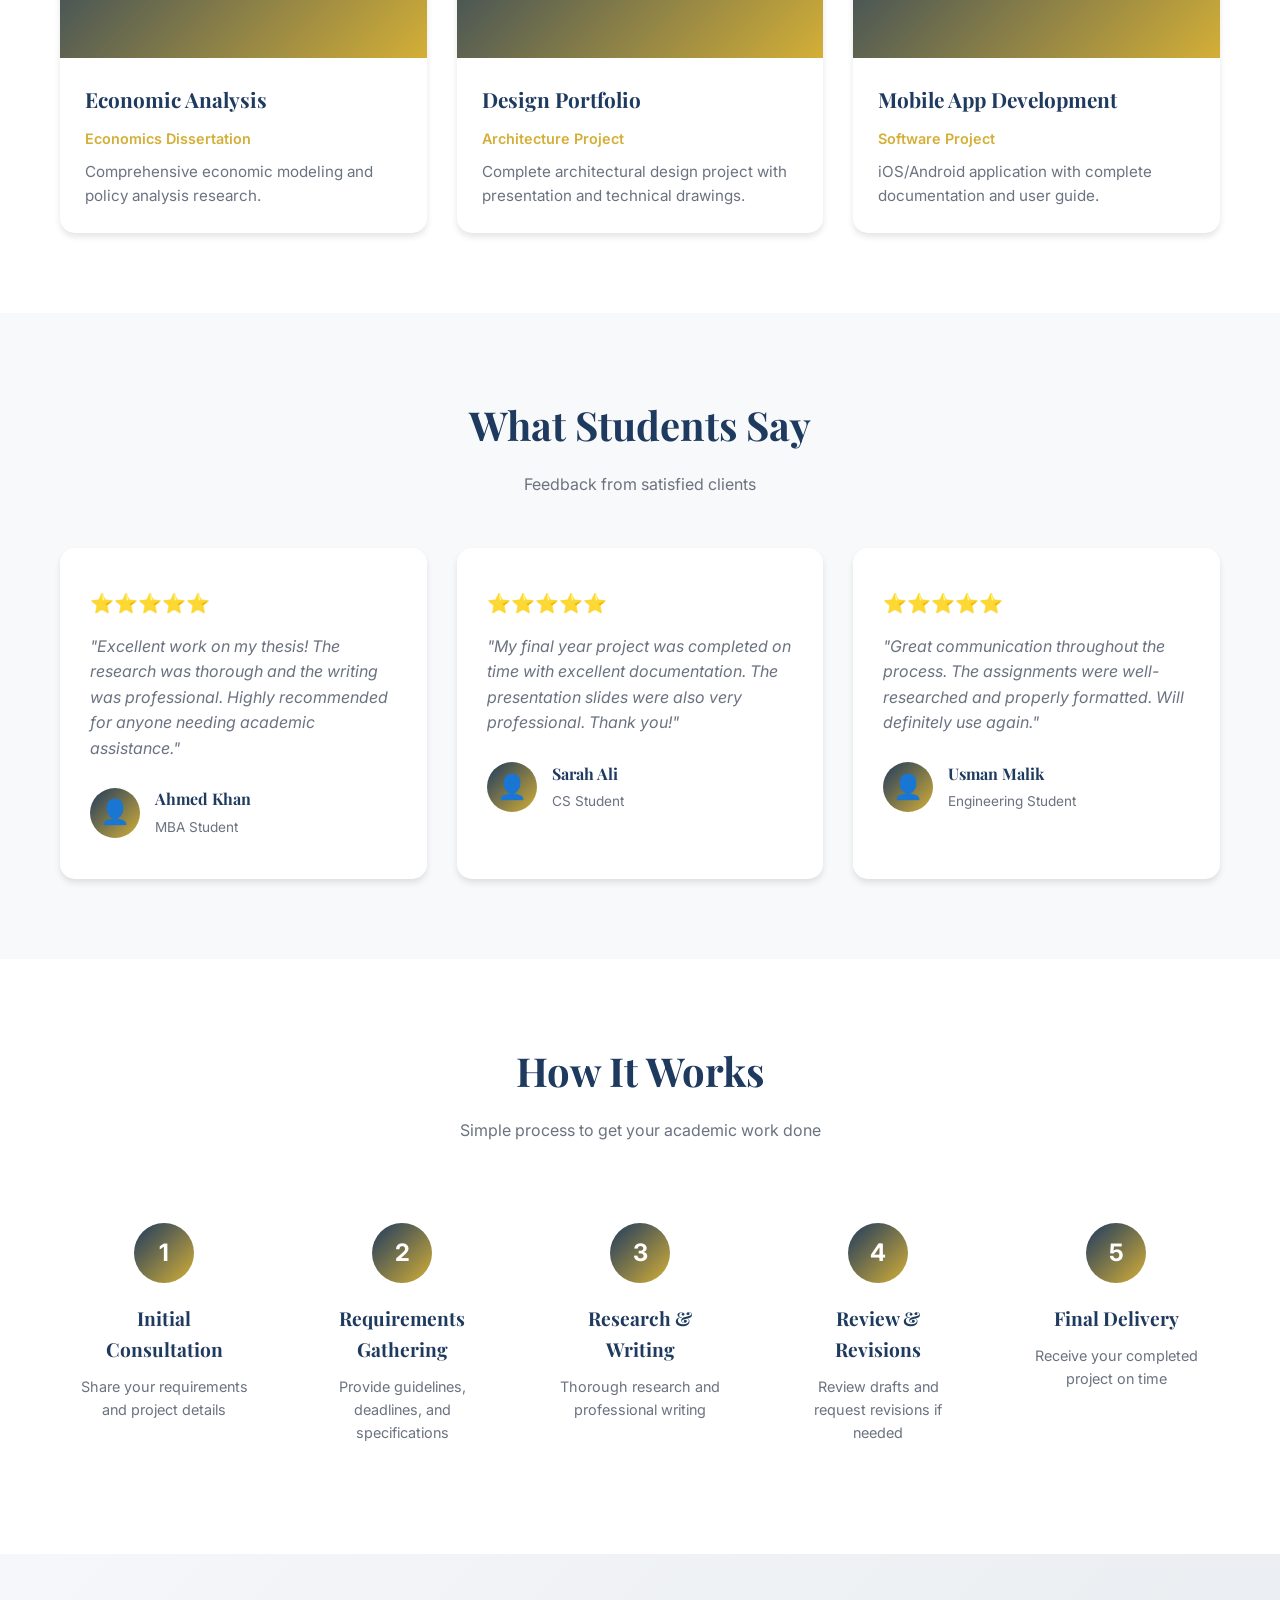
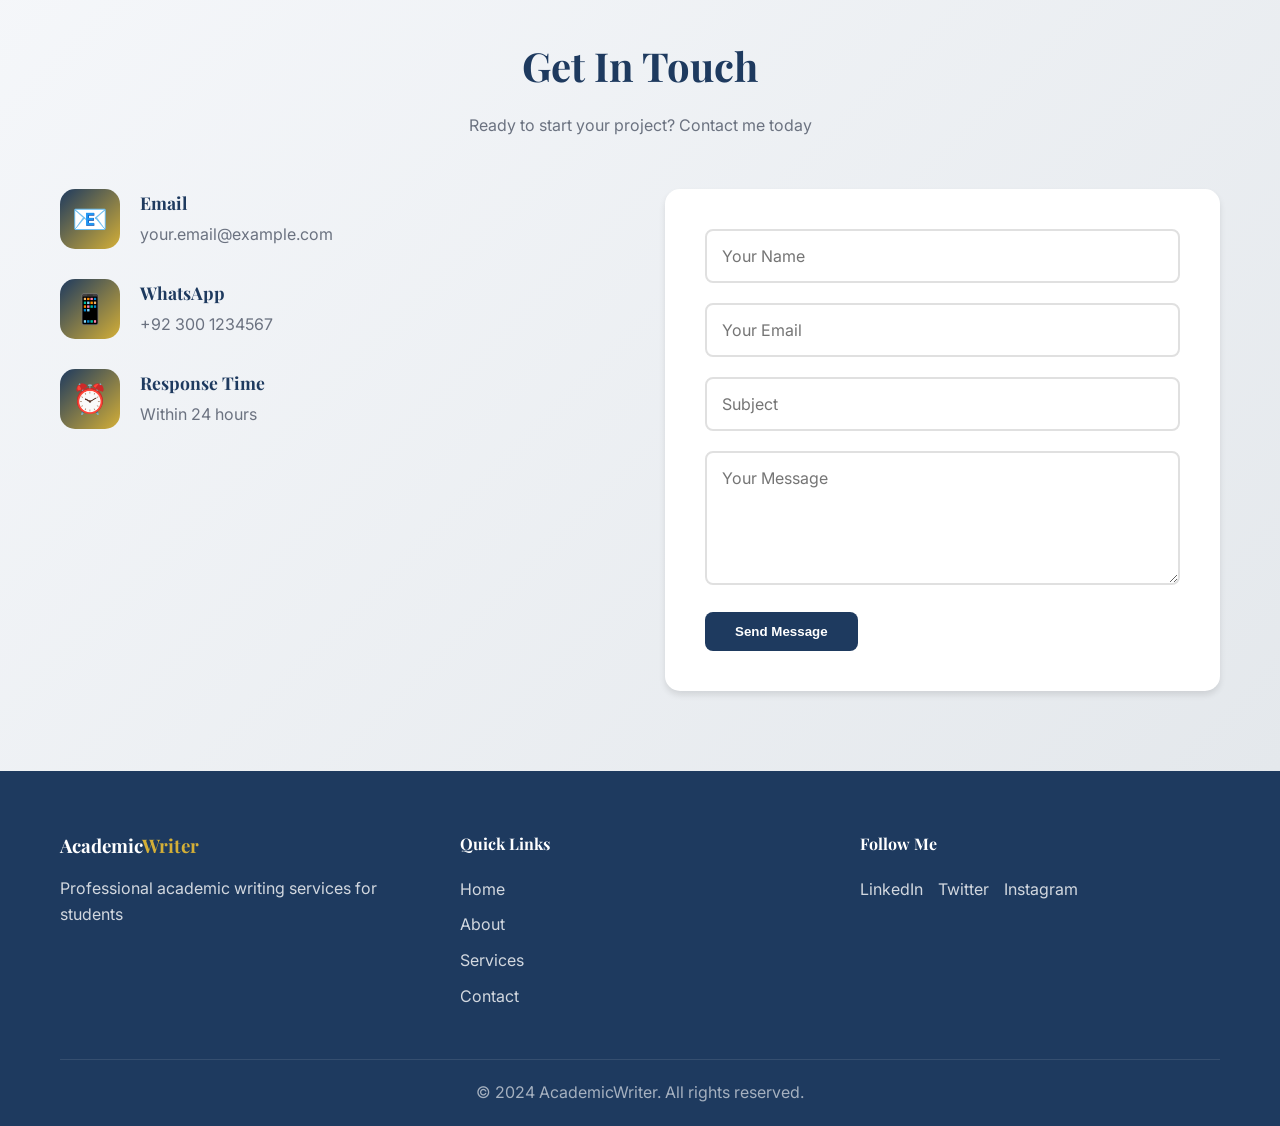
==== commit 390108bf: "name hase been added to navbar" ====
--- a/index.html
+++ b/index.html
@@ -14,7 +14,7 @@
     <nav class="navbar" id="navbar">
         <div class="nav-container">
             <div class="nav-logo">
-                <h2>Academic<span class="accent">Writer</span></h2>
+                <h2>Usman<span class="accent">Portfolio</span></h2>
             </div>
             <ul class="nav-menu" id="nav-menu">
                 <li class="nav-item"><a href="#home" class="nav-link">Home</a></li>
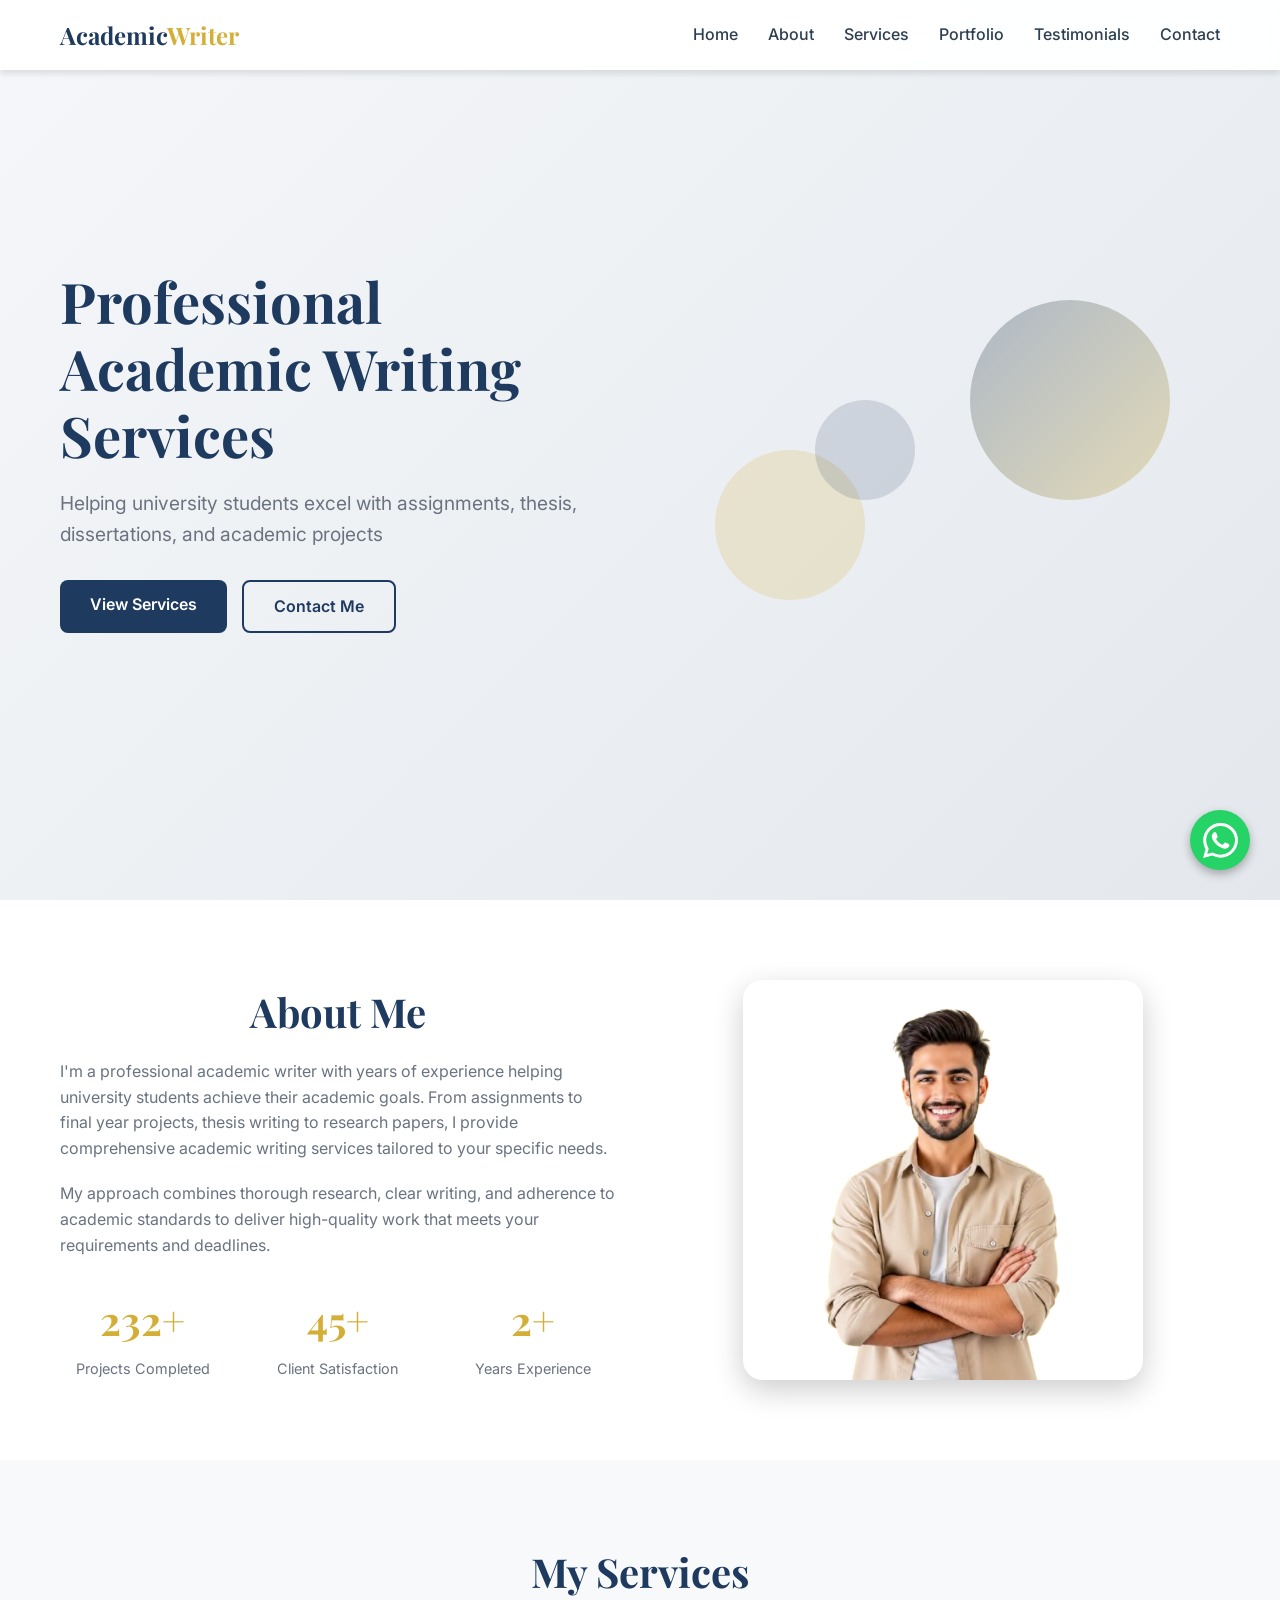
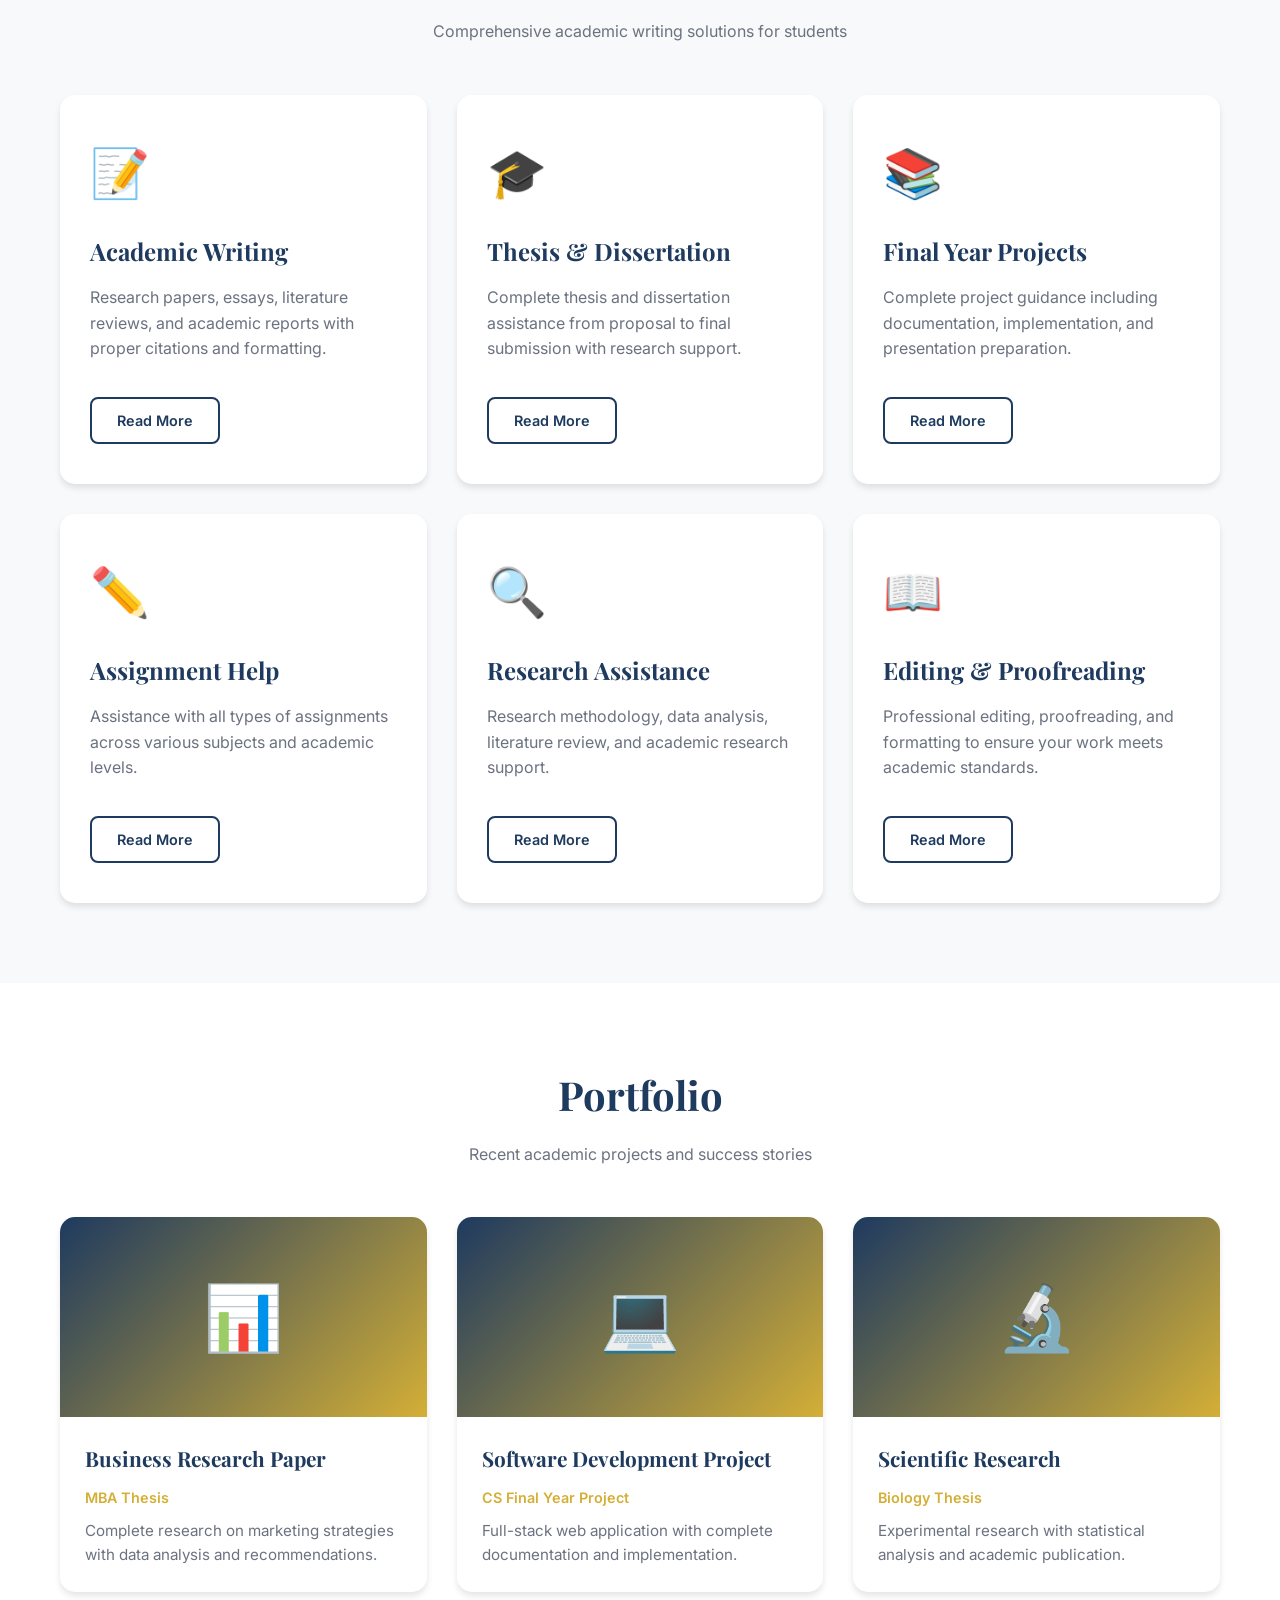
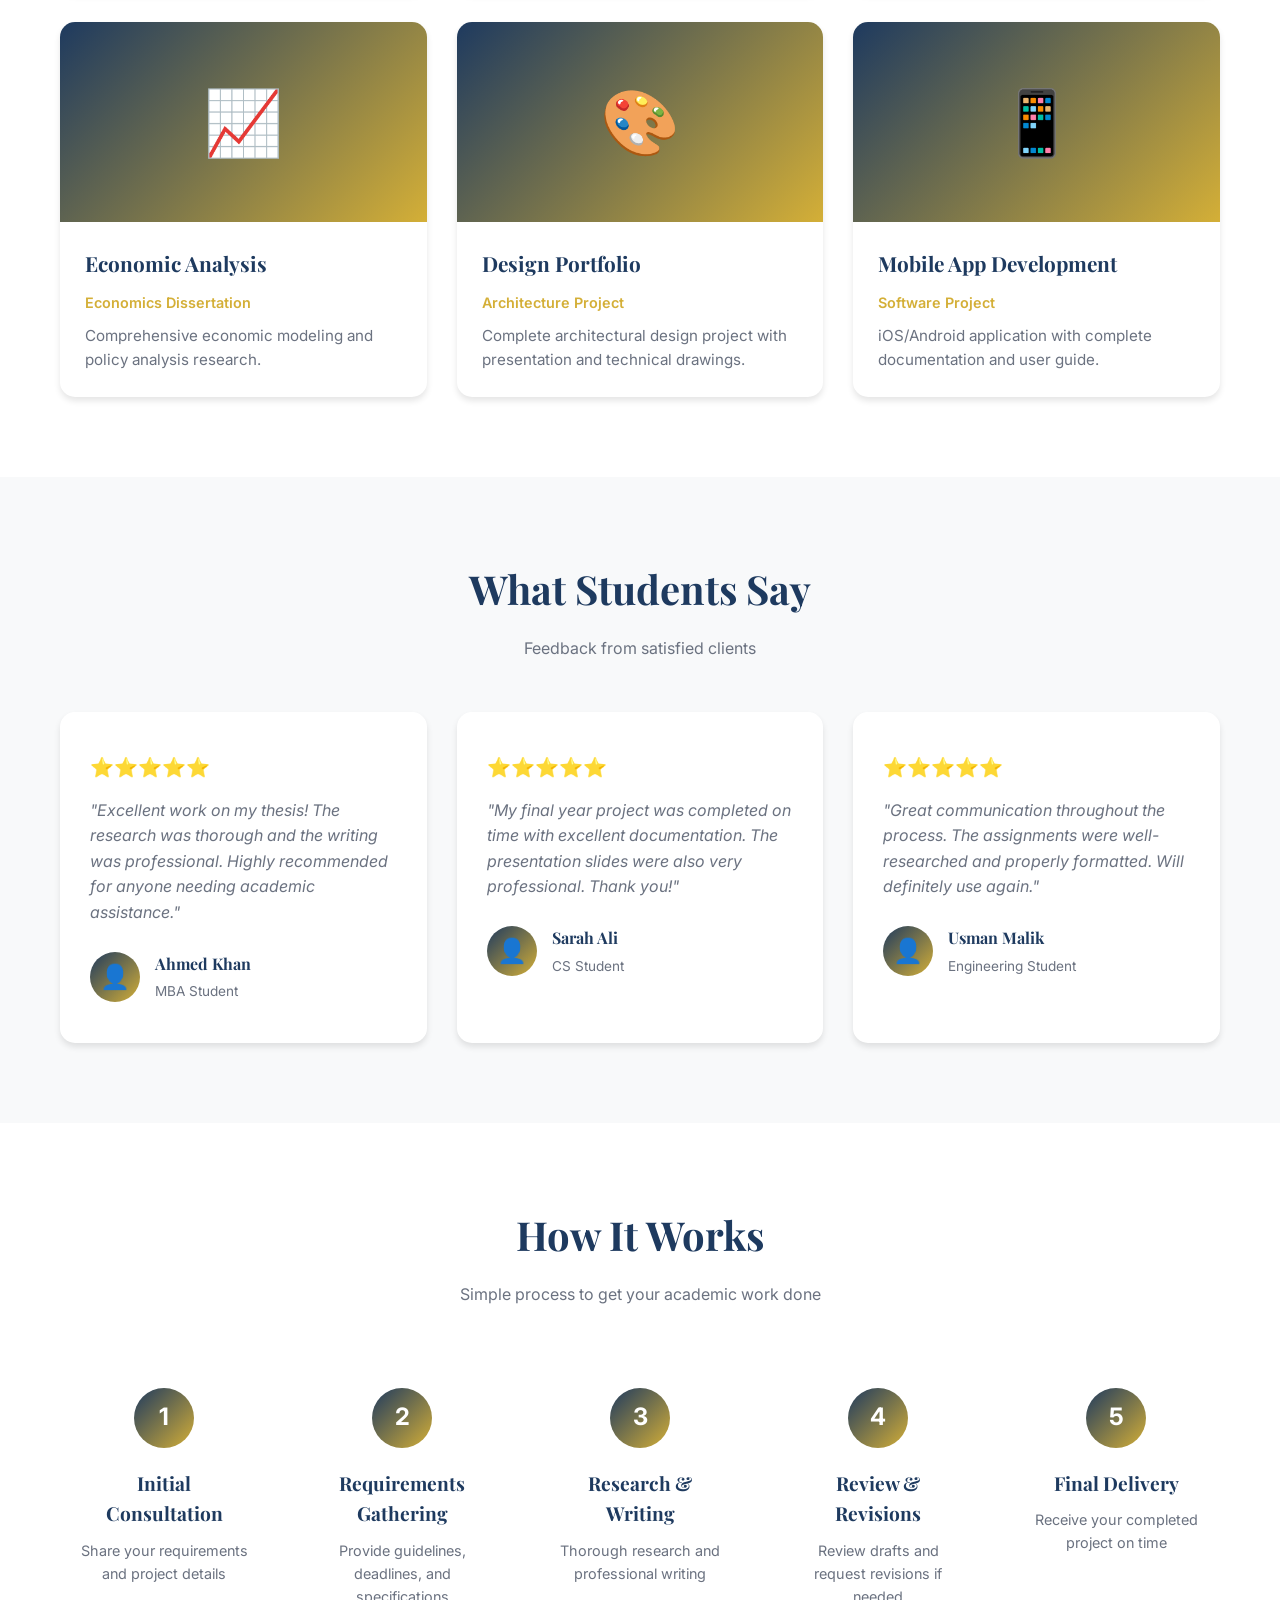
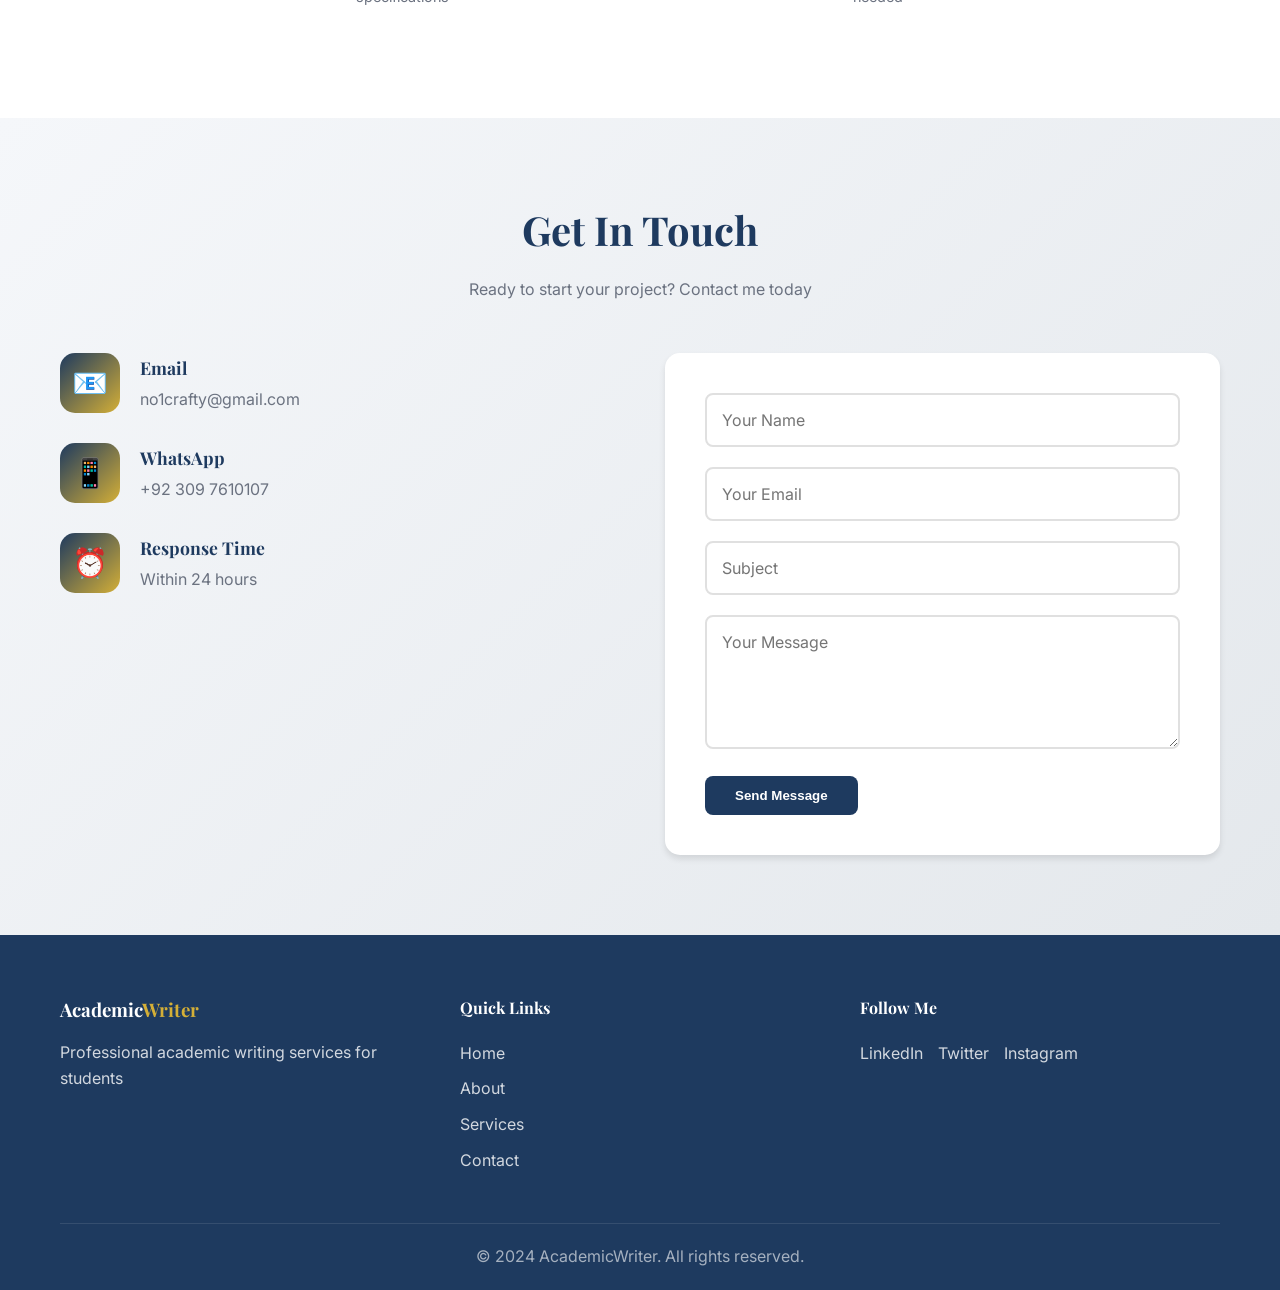
==== commit 30fe6aec: "new pages added and whatsapp added" ====
--- a/index.html
+++ b/index.html
@@ -14,7 +14,7 @@
     <nav class="navbar" id="navbar">
         <div class="nav-container">
             <div class="nav-logo">
-                <h2>Usman<span class="accent">Portfolio</span></h2>
+                <h2>Academic<span class="accent">Writer</span></h2>
             </div>
             <ul class="nav-menu" id="nav-menu">
                 <li class="nav-item"><a href="#home" class="nav-link">Home</a></li>
@@ -82,10 +82,7 @@
                     </div>
                 </div>
                 <div class="about-image fade-in-delay">
-                    <div class="image-placeholder">
-                        <div class="placeholder-icon">👨‍🎓</div>
-                        <p>Your Photo Here</p>
-                    </div>
+                    <img src="usman-portfolio-removebg-preview.png" alt="Usman" class="about-photo">
                 </div>
             </div>
         </div>
@@ -101,31 +98,37 @@
                     <div class="service-icon">📝</div>
                     <h3 class="service-title">Academic Writing</h3>
                     <p class="service-description">Research papers, essays, literature reviews, and academic reports with proper citations and formatting.</p>
+                    <a href="academic-writing.html" class="btn btn-secondary service-btn">Read More</a>
                 </div>
                 <div class="service-card fade-in-delay">
                     <div class="service-icon">🎓</div>
                     <h3 class="service-title">Thesis & Dissertation</h3>
                     <p class="service-description">Complete thesis and dissertation assistance from proposal to final submission with research support.</p>
+                    <a href="thesis-dissertation.html" class="btn btn-secondary service-btn">Read More</a>
                 </div>
                 <div class="service-card fade-in-delay-2">
                     <div class="service-icon">📚</div>
                     <h3 class="service-title">Final Year Projects</h3>
                     <p class="service-description">Complete project guidance including documentation, implementation, and presentation preparation.</p>
+                    <a href="final-year-projects.html" class="btn btn-secondary service-btn">Read More</a>
                 </div>
                 <div class="service-card fade-in">
                     <div class="service-icon">✏️</div>
                     <h3 class="service-title">Assignment Help</h3>
                     <p class="service-description">Assistance with all types of assignments across various subjects and academic levels.</p>
+                    <a href="assignment-help.html" class="btn btn-secondary service-btn">Read More</a>
                 </div>
                 <div class="service-card fade-in-delay">
                     <div class="service-icon">🔍</div>
                     <h3 class="service-title">Research Assistance</h3>
                     <p class="service-description">Research methodology, data analysis, literature review, and academic research support.</p>
+                    <a href="research-assistance.html" class="btn btn-secondary service-btn">Read More</a>
                 </div>
                 <div class="service-card fade-in-delay-2">
                     <div class="service-icon">📖</div>
                     <h3 class="service-title">Editing & Proofreading</h3>
                     <p class="service-description">Professional editing, proofreading, and formatting to ensure your work meets academic standards.</p>
+                    <a href="editing-proofreading.html" class="btn btn-secondary service-btn">Read More</a>
                 </div>
             </div>
         </div>
@@ -290,14 +293,14 @@
                         <div class="contact-icon">📧</div>
                         <div class="contact-details">
                             <h4>Email</h4>
-                            <p>your.email@example.com</p>
+                            <p>no1crafty@gmail.com</p>
                         </div>
                     </div>
                     <div class="contact-item">
                         <div class="contact-icon">📱</div>
                         <div class="contact-details">
                             <h4>WhatsApp</h4>
-                            <p>+92 300 1234567</p>
+                            <p>+92 309 7610107</p>
                         </div>
                     </div>
                     <div class="contact-item">
@@ -359,6 +362,13 @@
         </div>
     </footer>
 
+    <!-- WhatsApp Floating Button -->
+    <a href="https://wa.me/923097610107" class="whatsapp-float" target="_blank" rel="noopener noreferrer">
+        <svg xmlns="http://www.w3.org/2000/svg" width="30" height="30" viewBox="0 0 24 24" fill="white">
+            <path d="M17.472 14.382c-.297-.149-1.758-.867-2.03-.967-.273-.099-.471-.148-.67.15-.197.297-.767.966-.94 1.164-.173.199-.347.223-.644.075-.297-.15-1.255-.463-2.39-1.475-.883-.788-1.48-1.761-1.653-2.059-.173-.297-.018-.458.13-.606.134-.133.298-.347.446-.52.149-.174.198-.298.298-.497.099-.198.05-.371-.025-.52-.075-.149-.669-1.612-.916-2.207-.242-.579-.487-.5-.669-.51-.173-.008-.371-.01-.57-.01-.198 0-.52.074-.792.372-.272.297-1.04 1.016-1.04 2.479 0 1.462 1.065 2.875 1.213 3.074.149.198 2.096 3.2 5.077 4.487.709.306 1.262.489 1.694.625.712.227 1.36.195 1.871.118.571-.085 1.758-.719 2.006-1.413.248-.694.248-1.289.173-1.413-.074-.124-.272-.198-.57-.347m-5.421 7.403h-.004a9.87 9.87 0 01-5.031-1.378l-.361-.214-3.741.982.998-3.648-.235-.374a9.86 9.86 0 01-1.51-5.26c.001-5.45 4.436-9.884 9.888-9.884 2.64 0 5.122 1.03 6.988 2.898a9.825 9.825 0 012.893 6.994c-.003 5.45-4.437 9.884-9.885 9.884m8.413-18.297A11.815 11.815 0 0012.05 0C5.495 0 .16 5.335.157 11.892c0 2.096.547 4.142 1.588 5.945L.057 24l6.305-1.654a11.882 11.882 0 005.683 1.448h.005c6.554 0 11.89-5.335 11.893-11.893a11.821 11.821 0 00-3.48-8.413z"/>
+        </svg>
+    </a>
+
     <script src="script.js"></script>
 </body>
 </html>
--- a/styles.css
+++ b/styles.css
@@ -326,6 +326,17 @@
 .about-image {
     opacity: 0;
     transform: translateY(30px);
+    display: flex;
+    justify-content: center;
+    align-items: center;
+}
+
+.about-photo {
+    width: 100%;
+    height: auto;
+    max-width: 400px;
+    border-radius: 20px;
+    box-shadow: 0 10px 30px rgba(0, 0, 0, 0.2);
 }
 
 .image-placeholder {
@@ -390,6 +401,14 @@
 .service-description {
     color: var(--dark-gray);
     line-height: 1.6;
+    margin-bottom: 20px;
+}
+
+.service-btn {
+    padding: 10px 25px;
+    font-size: 0.9rem;
+    margin-top: 15px;
+    display: inline-block;
 }
 
 /* Portfolio Section */
@@ -829,3 +848,520 @@
         padding: 25px;
     }
 }
+
+/* Service Page Styles */
+.service-hero {
+    background: linear-gradient(135deg, var(--primary-color), var(--secondary-color));
+    padding: 120px 0 80px;
+    color: var(--white);
+}
+
+.service-hero-content {
+    text-align: center;
+}
+
+.back-link {
+    display: inline-block;
+    color: var(--white);
+    text-decoration: none;
+    margin-bottom: 20px;
+    font-size: 1rem;
+    transition: var(--transition);
+}
+
+.back-link:hover {
+    opacity: 0.8;
+}
+
+.service-hero-title {
+    font-size: 3rem;
+    color: var(--white);
+    margin-bottom: 20px;
+    opacity: 0;
+    transform: translateY(30px);
+}
+
+.service-hero-subtitle {
+    font-size: 1.3rem;
+    color: rgba(255, 255, 255, 0.9);
+    margin-bottom: 30px;
+    max-width: 800px;
+    margin-left: auto;
+    margin-right: auto;
+    opacity: 0;
+    transform: translateY(30px);
+}
+
+.service-overview {
+    padding: 80px 0;
+    background: var(--white);
+}
+
+.overview-content {
+    display: grid;
+    grid-template-columns: 1fr 1fr;
+    gap: 50px;
+    align-items: center;
+}
+
+.overview-text h2 {
+    margin-bottom: 20px;
+}
+
+.overview-text p {
+    color: var(--dark-gray);
+    margin-bottom: 15px;
+    line-height: 1.8;
+}
+
+.overview-features {
+    background: var(--light-gray);
+    padding: 30px;
+    border-radius: 15px;
+}
+
+.overview-features h3 {
+    color: var(--primary-color);
+    margin-bottom: 15px;
+}
+
+.overview-features ul {
+    list-style: none;
+}
+
+.overview-features li {
+    padding: 8px 0;
+    color: var(--dark-gray);
+}
+
+.service-included {
+    padding: 80px 0;
+    background: var(--light-gray);
+}
+
+.included-grid {
+    display: grid;
+    grid-template-columns: repeat(auto-fit, minmax(300px, 1fr));
+    gap: 30px;
+}
+
+.included-item {
+    background: var(--white);
+    padding: 30px;
+    border-radius: 15px;
+    box-shadow: var(--shadow);
+    text-align: center;
+    transition: var(--transition);
+    opacity: 0;
+    transform: translateY(30px);
+}
+
+.included-item:hover {
+    transform: translateY(-5px);
+    box-shadow: var(--shadow-lg);
+}
+
+.included-icon {
+    font-size: 3rem;
+    margin-bottom: 15px;
+}
+
+.included-item h3 {
+    color: var(--primary-color);
+    margin-bottom: 10px;
+}
+
+.included-item p {
+    color: var(--dark-gray);
+    font-size: 0.95rem;
+}
+
+.service-process {
+    padding: 80px 0;
+    background: var(--white);
+}
+
+.process-timeline {
+    display: flex;
+    flex-direction: column;
+    gap: 30px;
+    max-width: 800px;
+    margin: 0 auto;
+}
+
+.step-number {
+    width: 60px;
+    height: 60px;
+    background: linear-gradient(135deg, var(--primary-color), var(--secondary-color));
+    color: var(--white);
+    border-radius: 50%;
+    display: flex;
+    justify-content: center;
+    align-items: center;
+    font-size: 1.5rem;
+    font-weight: bold;
+    flex-shrink: 0;
+}
+
+.step-content h3 {
+    color: var(--primary-color);
+    margin-bottom: 5px;
+}
+
+.step-content p {
+    color: var(--dark-gray);
+}
+
+.service-pricing {
+    padding: 80px 0;
+    background: var(--light-gray);
+}
+
+.pricing-grid {
+    display: grid;
+    grid-template-columns: repeat(auto-fit, minmax(300px, 1fr));
+    gap: 30px;
+}
+
+.pricing-card {
+    background: var(--white);
+    padding: 40px 30px;
+    border-radius: 15px;
+    box-shadow: var(--shadow);
+    text-align: center;
+    transition: var(--transition);
+    position: relative;
+    opacity: 0;
+    transform: translateY(30px);
+}
+
+.pricing-card:hover {
+    transform: translateY(-10px);
+    box-shadow: var(--shadow-lg);
+}
+
+.pricing-card.featured {
+    border: 3px solid var(--secondary-color);
+}
+
+.popular-badge {
+    position: absolute;
+    top: -15px;
+    left: 50%;
+    transform: translateX(-50%);
+    background: var(--secondary-color);
+    color: var(--white);
+    padding: 5px 20px;
+    border-radius: 20px;
+    font-size: 0.85rem;
+    font-weight: 600;
+}
+
+.pricing-card h3 {
+    color: var(--primary-color);
+    margin-bottom: 15px;
+}
+
+.price {
+    font-size: 2rem;
+    color: var(--secondary-color);
+    font-weight: bold;
+    margin-bottom: 25px;
+}
+
+.pricing-card ul {
+    list-style: none;
+    margin-bottom: 25px;
+    text-align: left;
+}
+
+.pricing-card li {
+    padding: 8px 0;
+    color: var(--dark-gray);
+    border-bottom: 1px solid #eee;
+}
+
+.pricing-card li:last-child {
+    border-bottom: none;
+}
+
+.sample-downloads {
+    padding: 80px 0;
+    background: var(--white);
+}
+
+.samples-grid {
+    display: grid;
+    grid-template-columns: repeat(auto-fit, minmax(280px, 1fr));
+    gap: 30px;
+}
+
+.sample-card {
+    background: var(--light-gray);
+    padding: 30px;
+    border-radius: 15px;
+    text-align: center;
+    transition: var(--transition);
+    opacity: 0;
+    transform: translateY(30px);
+}
+
+.sample-card:hover {
+    transform: translateY(-5px);
+    box-shadow: var(--shadow);
+}
+
+.sample-icon {
+    font-size: 3rem;
+    margin-bottom: 15px;
+}
+
+.sample-card h3 {
+    color: var(--primary-color);
+    margin-bottom: 10px;
+    font-size: 1.1rem;
+}
+
+.sample-card p {
+    color: var(--dark-gray);
+    margin-bottom: 15px;
+    font-size: 0.9rem;
+}
+
+.sample-file-type {
+    background: var(--primary-color);
+    color: var(--white);
+    padding: 5px 15px;
+    border-radius: 20px;
+    font-size: 0.8rem;
+    display: inline-block;
+    margin-bottom: 15px;
+}
+
+.download-btn {
+    font-size: 0.85rem;
+    padding: 8px 20px;
+}
+
+.subjects-covered {
+    padding: 80px 0;
+    background: var(--light-gray);
+}
+
+.subjects-grid {
+    display: grid;
+    grid-template-columns: repeat(auto-fit, minmax(200px, 1fr));
+    gap: 20px;
+}
+
+.subject-item {
+    background: var(--white);
+    padding: 20px;
+    border-radius: 10px;
+    text-align: center;
+    font-weight: 600;
+    color: var(--primary-color);
+    transition: var(--transition);
+    opacity: 0;
+    transform: translateY(30px);
+}
+
+.subject-item:hover {
+    background: var(--primary-color);
+    color: var(--white);
+    transform: translateY(-3px);
+}
+
+.faq-section {
+    padding: 80px 0;
+    background: var(--white);
+}
+
+.faq-grid {
+    display: grid;
+    grid-template-columns: repeat(auto-fit, minmax(400px, 1fr));
+    gap: 30px;
+}
+
+.faq-item {
+    background: var(--light-gray);
+    padding: 25px;
+    border-radius: 10px;
+    opacity: 0;
+    transform: translateY(30px);
+}
+
+.faq-question {
+    color: var(--primary-color);
+    margin-bottom: 10px;
+    font-size: 1.1rem;
+}
+
+.faq-answer {
+    color: var(--dark-gray);
+    line-height: 1.6;
+}
+
+.why-choose {
+    padding: 80px 0;
+    background: var(--light-gray);
+}
+
+.choose-grid {
+    display: grid;
+    grid-template-columns: repeat(auto-fit, minmax(300px, 1fr));
+    gap: 30px;
+}
+
+.choose-item {
+    background: var(--white);
+    padding: 30px;
+    border-radius: 15px;
+    text-align: center;
+    box-shadow: var(--shadow);
+    transition: var(--transition);
+    opacity: 0;
+    transform: translateY(30px);
+}
+
+.choose-item:hover {
+    transform: translateY(-5px);
+    box-shadow: var(--shadow-lg);
+}
+
+.choose-icon {
+    font-size: 2.5rem;
+    margin-bottom: 15px;
+}
+
+.choose-item h3 {
+    color: var(--primary-color);
+    margin-bottom: 10px;
+}
+
+.choose-item p {
+    color: var(--dark-gray);
+    font-size: 0.95rem;
+}
+
+.contact-cta {
+    padding: 80px 0;
+    background: linear-gradient(135deg, var(--primary-color), var(--secondary-color));
+    color: var(--white);
+}
+
+.cta-content {
+    text-align: center;
+}
+
+.cta-content h2 {
+    color: var(--white);
+    margin-bottom: 15px;
+}
+
+.cta-content p {
+    color: rgba(255, 255, 255, 0.9);
+    margin-bottom: 30px;
+}
+
+.cta-buttons {
+    display: flex;
+    gap: 15px;
+    justify-content: center;
+}
+
+.cta-buttons .btn-secondary {
+    border-color: var(--white);
+    color: var(--white);
+}
+
+.cta-buttons .btn-secondary:hover {
+    background: var(--white);
+    color: var(--primary-color);
+}
+
+/* Responsive Design for Service Pages */
+@media (max-width: 968px) {
+    .overview-content {
+        grid-template-columns: 1fr;
+    }
+
+    .service-hero-title {
+        font-size: 2.5rem;
+    }
+
+    .faq-grid {
+        grid-template-columns: 1fr;
+    }
+
+    .cta-buttons {
+        flex-direction: column;
+    }
+}
+
+@media (max-width: 480px) {
+    .service-hero-title {
+        font-size: 2rem;
+    }
+
+    .service-hero-subtitle {
+        font-size: 1rem;
+    }
+
+    .process-step {
+        flex-direction: column;
+        text-align: center;
+    }
+
+    .subjects-grid {
+        grid-template-columns: 1fr;
+    }
+
+    .cta-buttons .btn {
+        width: 100%;
+    }
+}
+
+/* WhatsApp Floating Button */
+.whatsapp-float {
+    position: fixed;
+    bottom: 30px;
+    right: 30px;
+    width: 60px;
+    height: 60px;
+    background: #25D366;
+    color: white;
+    border-radius: 50%;
+    display: flex;
+    justify-content: center;
+    align-items: center;
+    box-shadow: 0 4px 10px rgba(0, 0, 0, 0.3);
+    z-index: 1000;
+    transition: all 0.3s ease;
+    text-decoration: none;
+}
+
+.whatsapp-float:hover {
+    transform: translateY(-5px) scale(1.1);
+    box-shadow: 0 6px 15px rgba(0, 0, 0, 0.4);
+}
+
+.whatsapp-float svg {
+    width: 35px;
+    height: 35px;
+}
+
+/* Responsive Design for WhatsApp Button */
+@media (max-width: 480px) {
+    .whatsapp-float {
+        width: 50px;
+        height: 50px;
+        bottom: 20px;
+        right: 20px;
+    }
+
+    .whatsapp-float svg {
+        width: 28px;
+        height: 28px;
+    }
+}
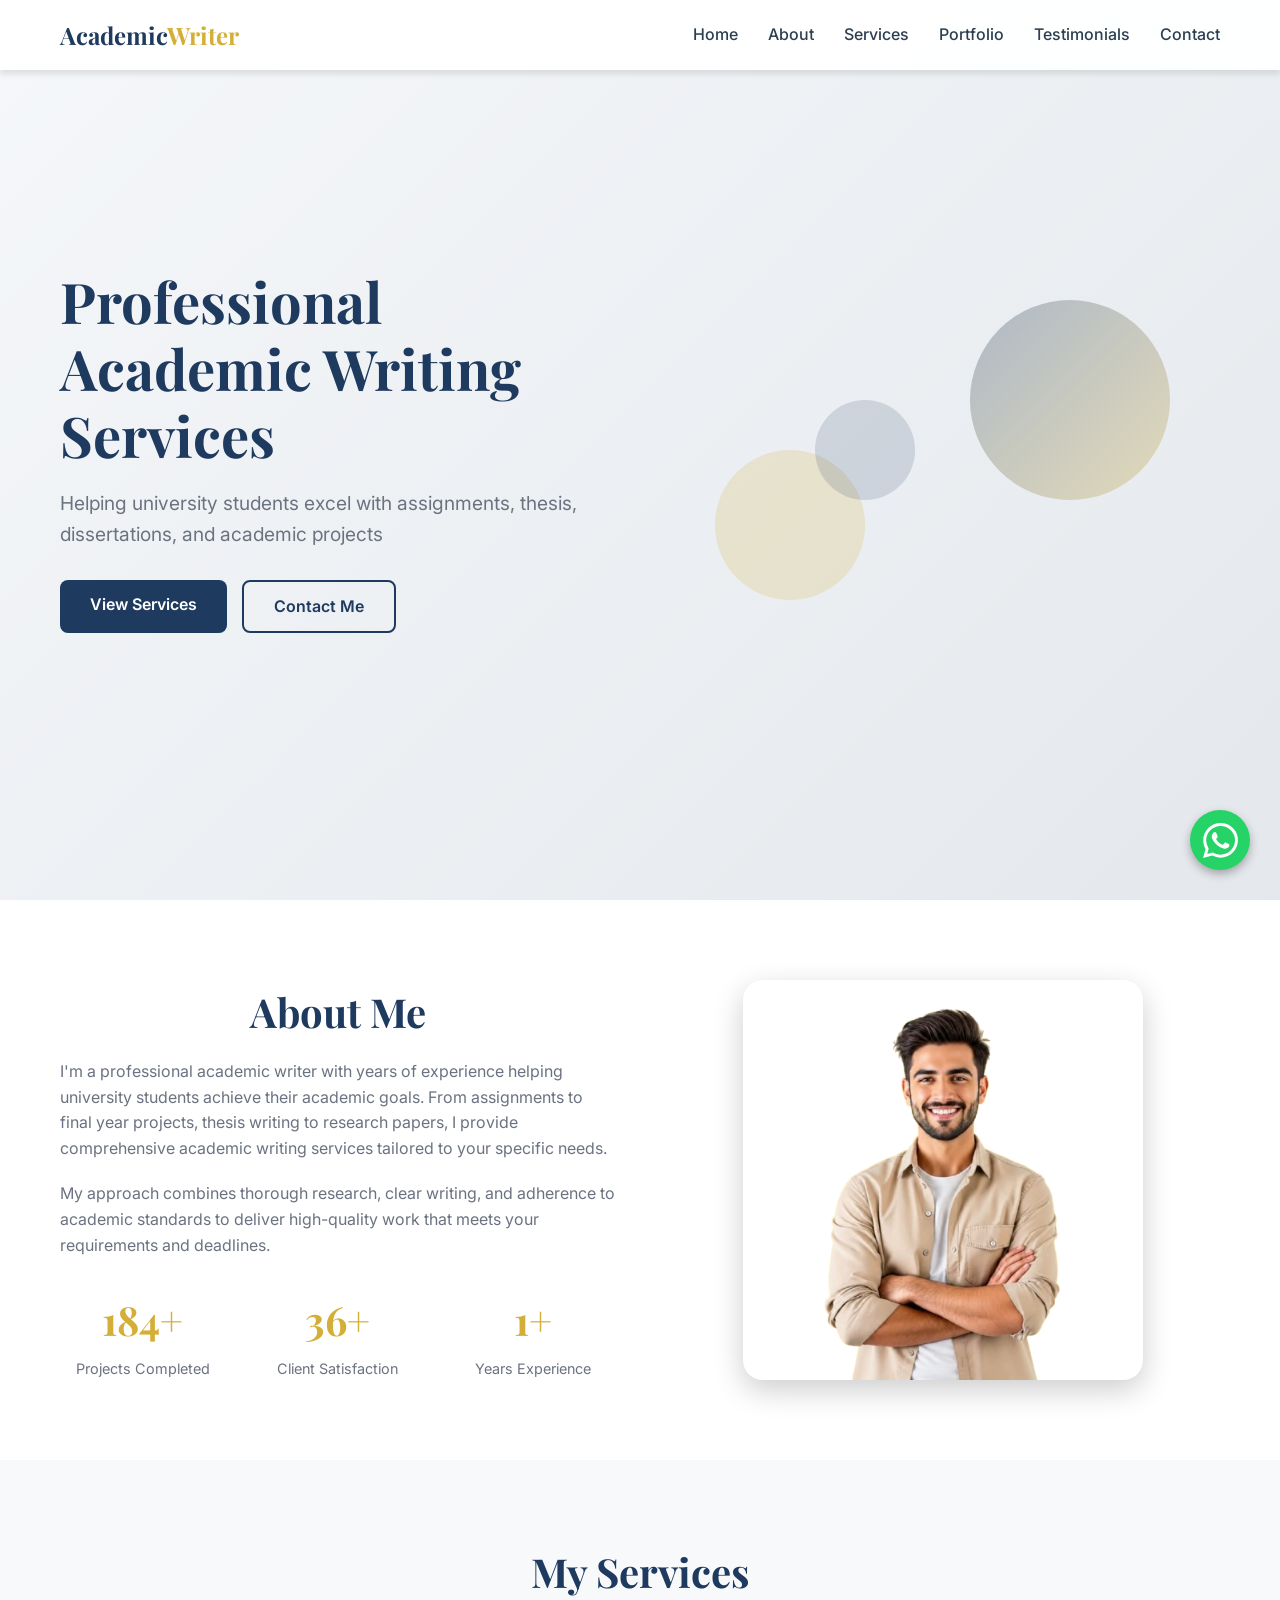
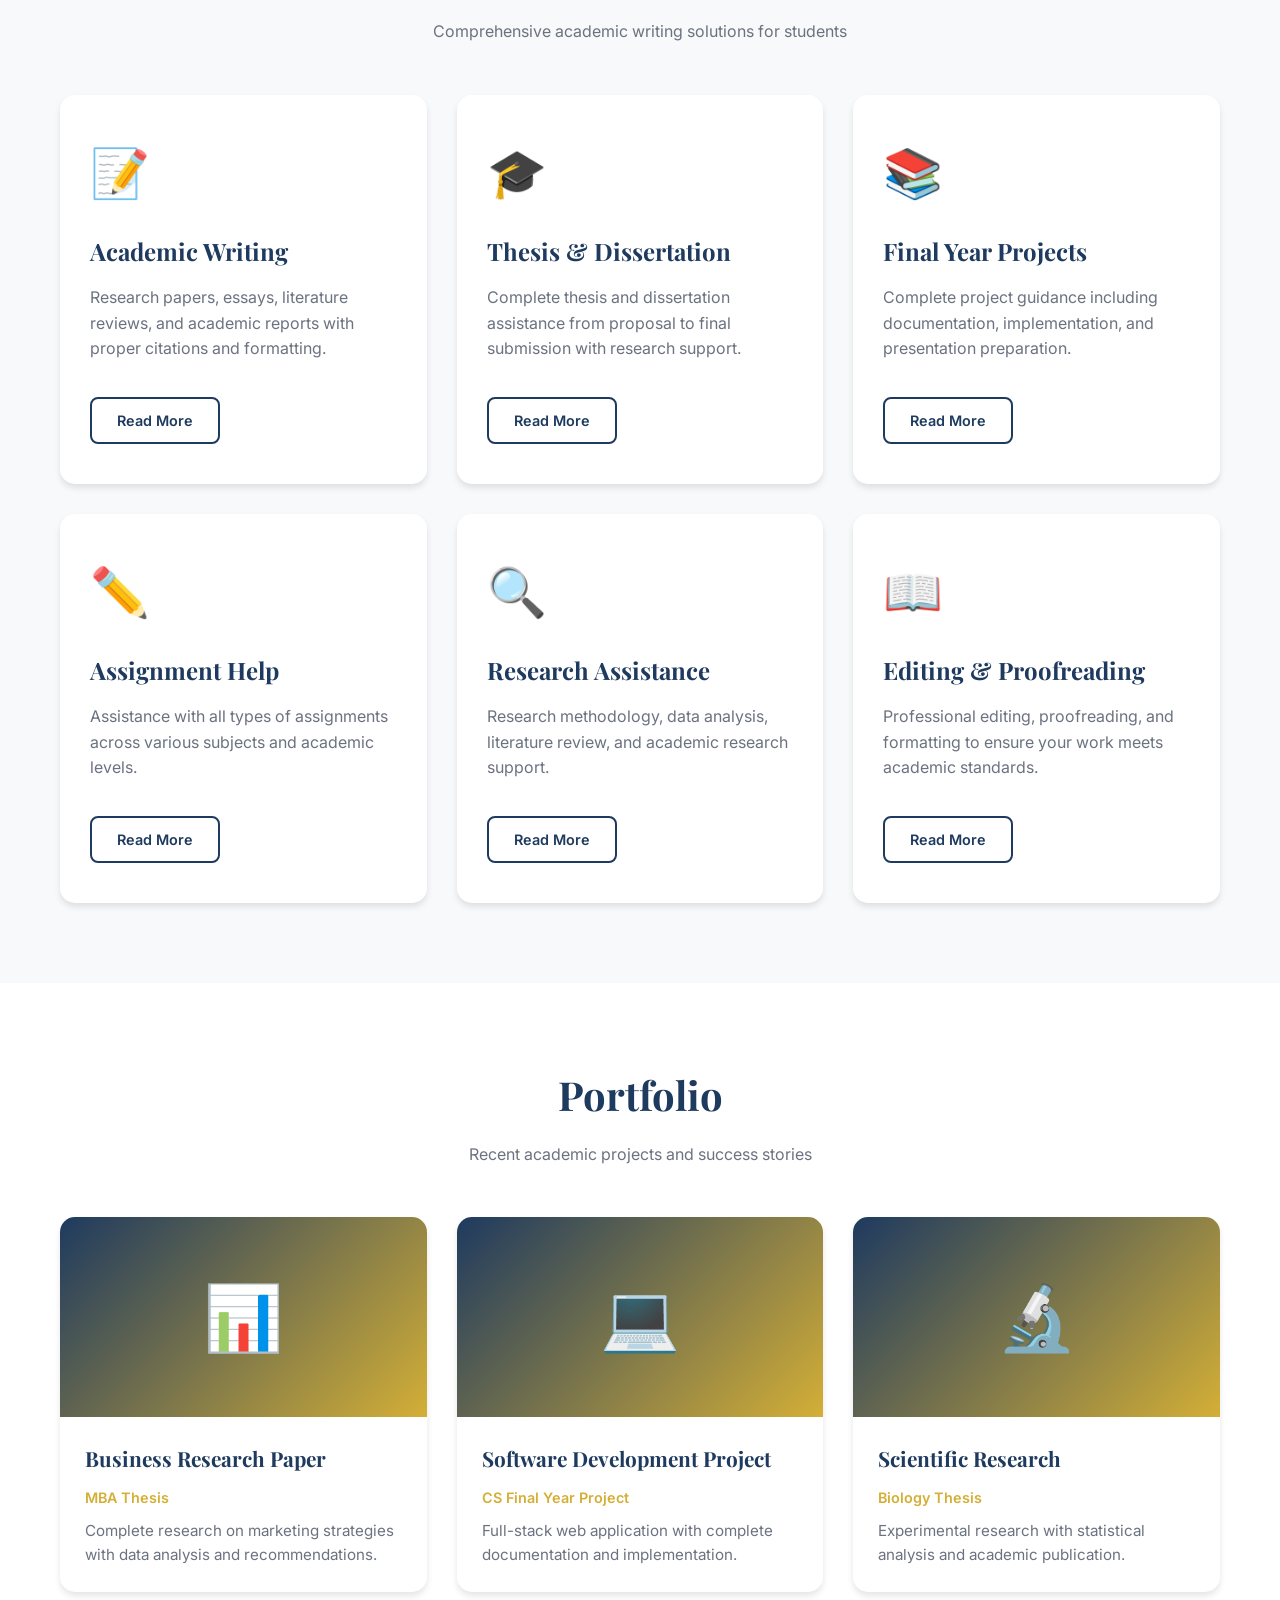
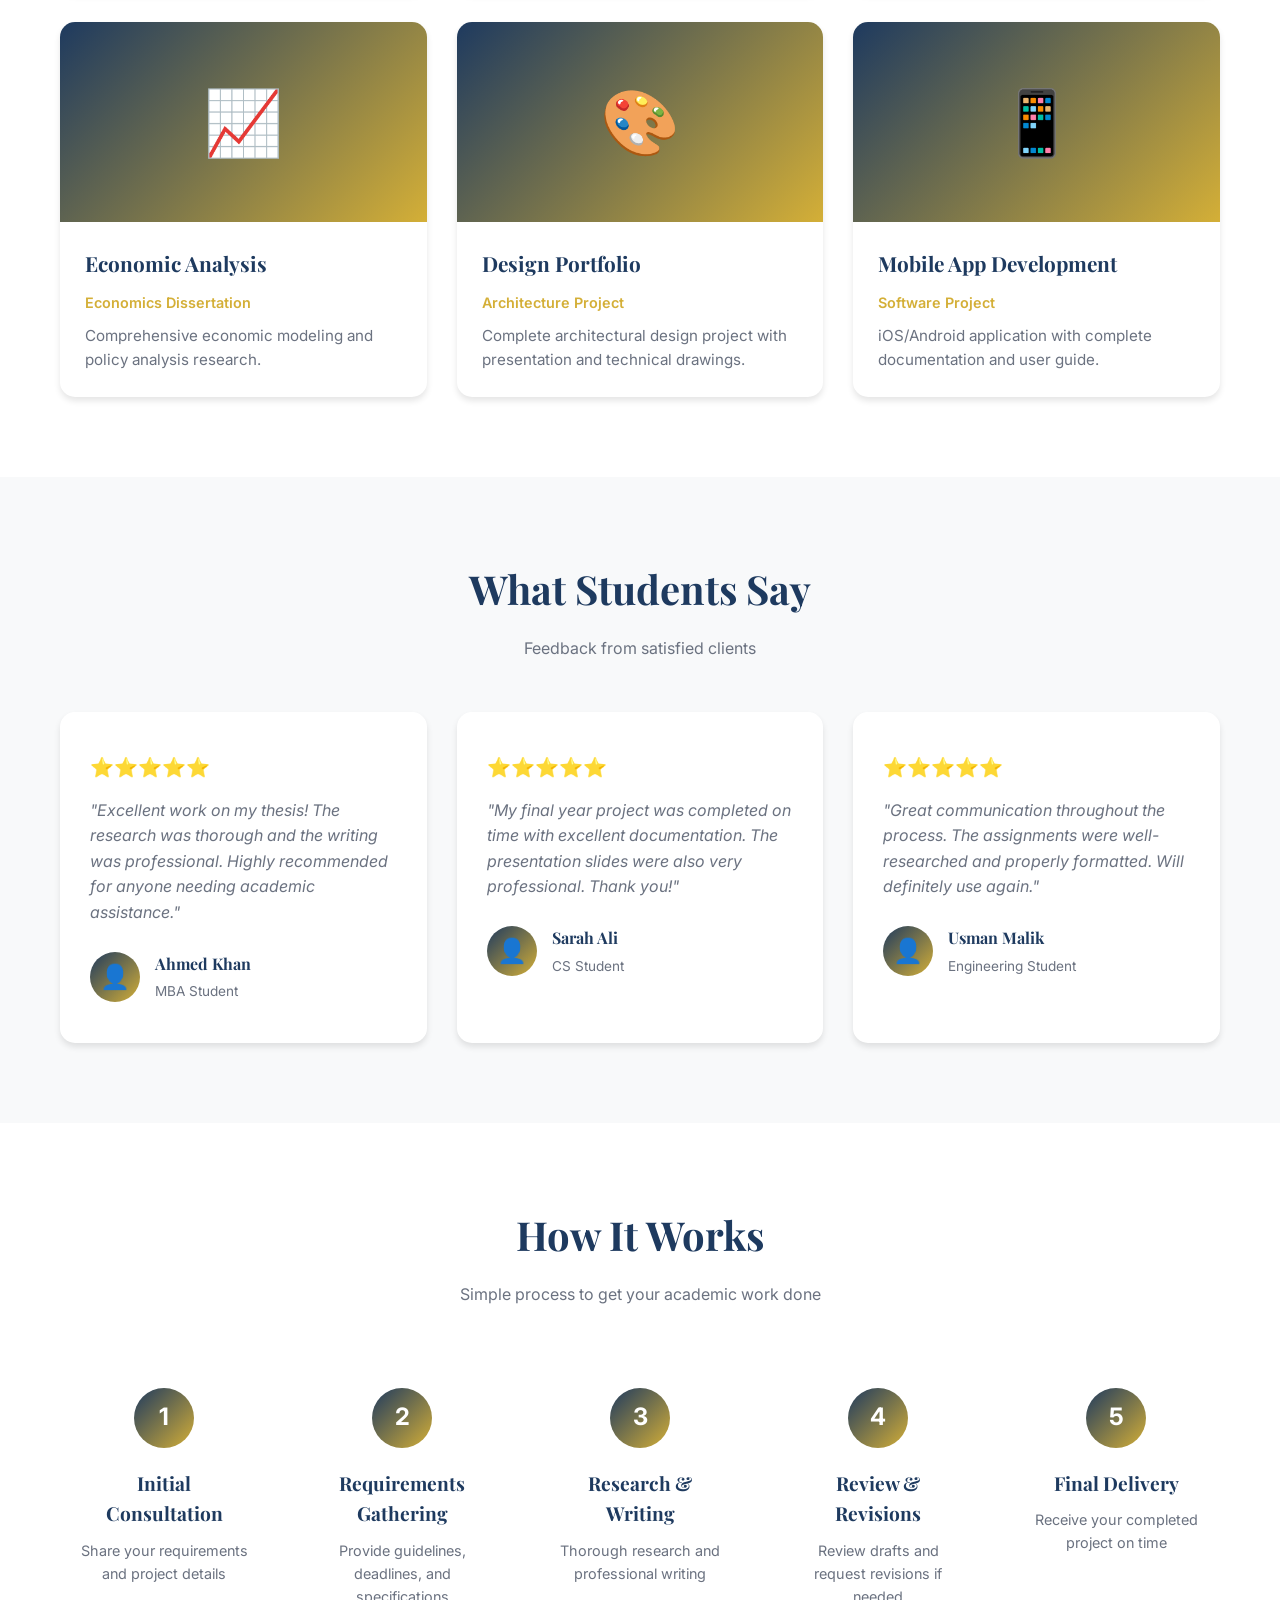
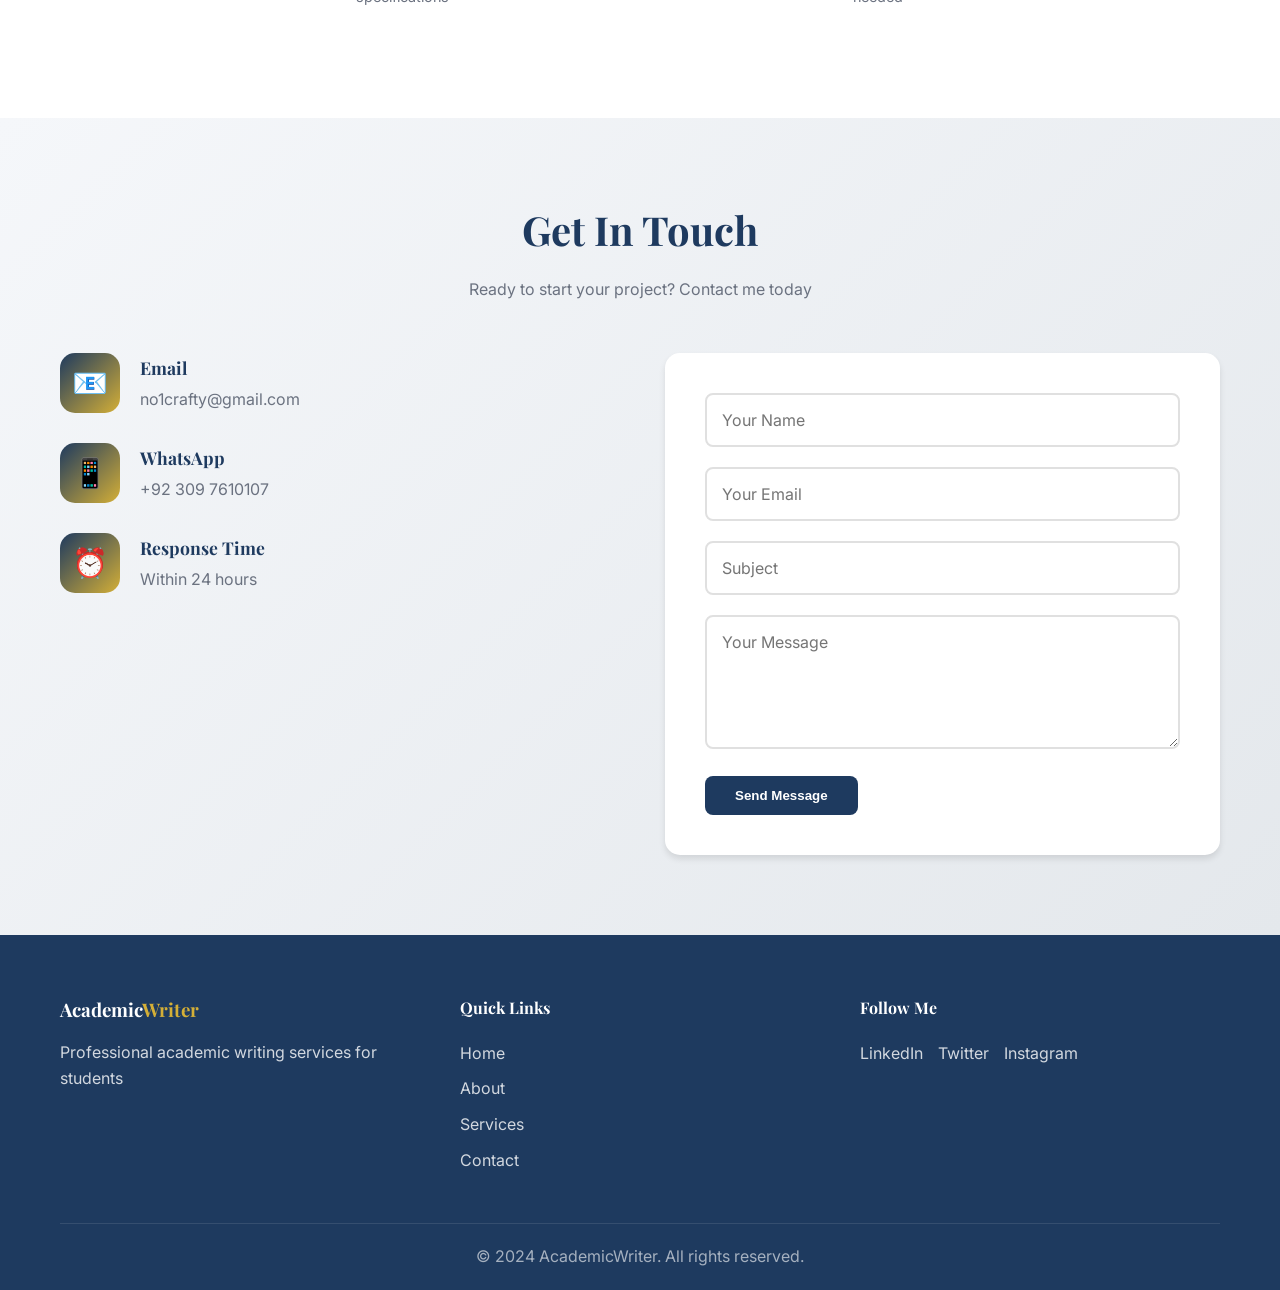
==== commit e1ecc3f8: "css versioning" ====
--- a/index.html
+++ b/index.html
@@ -4,7 +4,7 @@
     <meta charset="UTF-8">
     <meta name="viewport" content="width=device-width, initial-scale=1.0">
     <title>Academic Writing Services | Professional Portfolio</title>
-    <link rel="stylesheet" href="styles.css">
+    <link rel="stylesheet" href="styles.css?v=1.0.0">
     <link rel="preconnect" href="https://fonts.googleapis.com">
     <link rel="preconnect" href="https://fonts.gstatic.com" crossorigin>
     <link href="https://fonts.googleapis.com/css2?family=Inter:wght@300;400;500;600;700&family=Playfair+Display:wght@400;500;600;700&display=swap" rel="stylesheet">
--- a/styles.css
+++ b/styles.css
@@ -814,6 +814,10 @@
     .about-stats {
         grid-template-columns: 1fr;
     }
+
+    .about-photo {
+        max-width: 100%;
+    }
 }
 
 @media (max-width: 480px) {
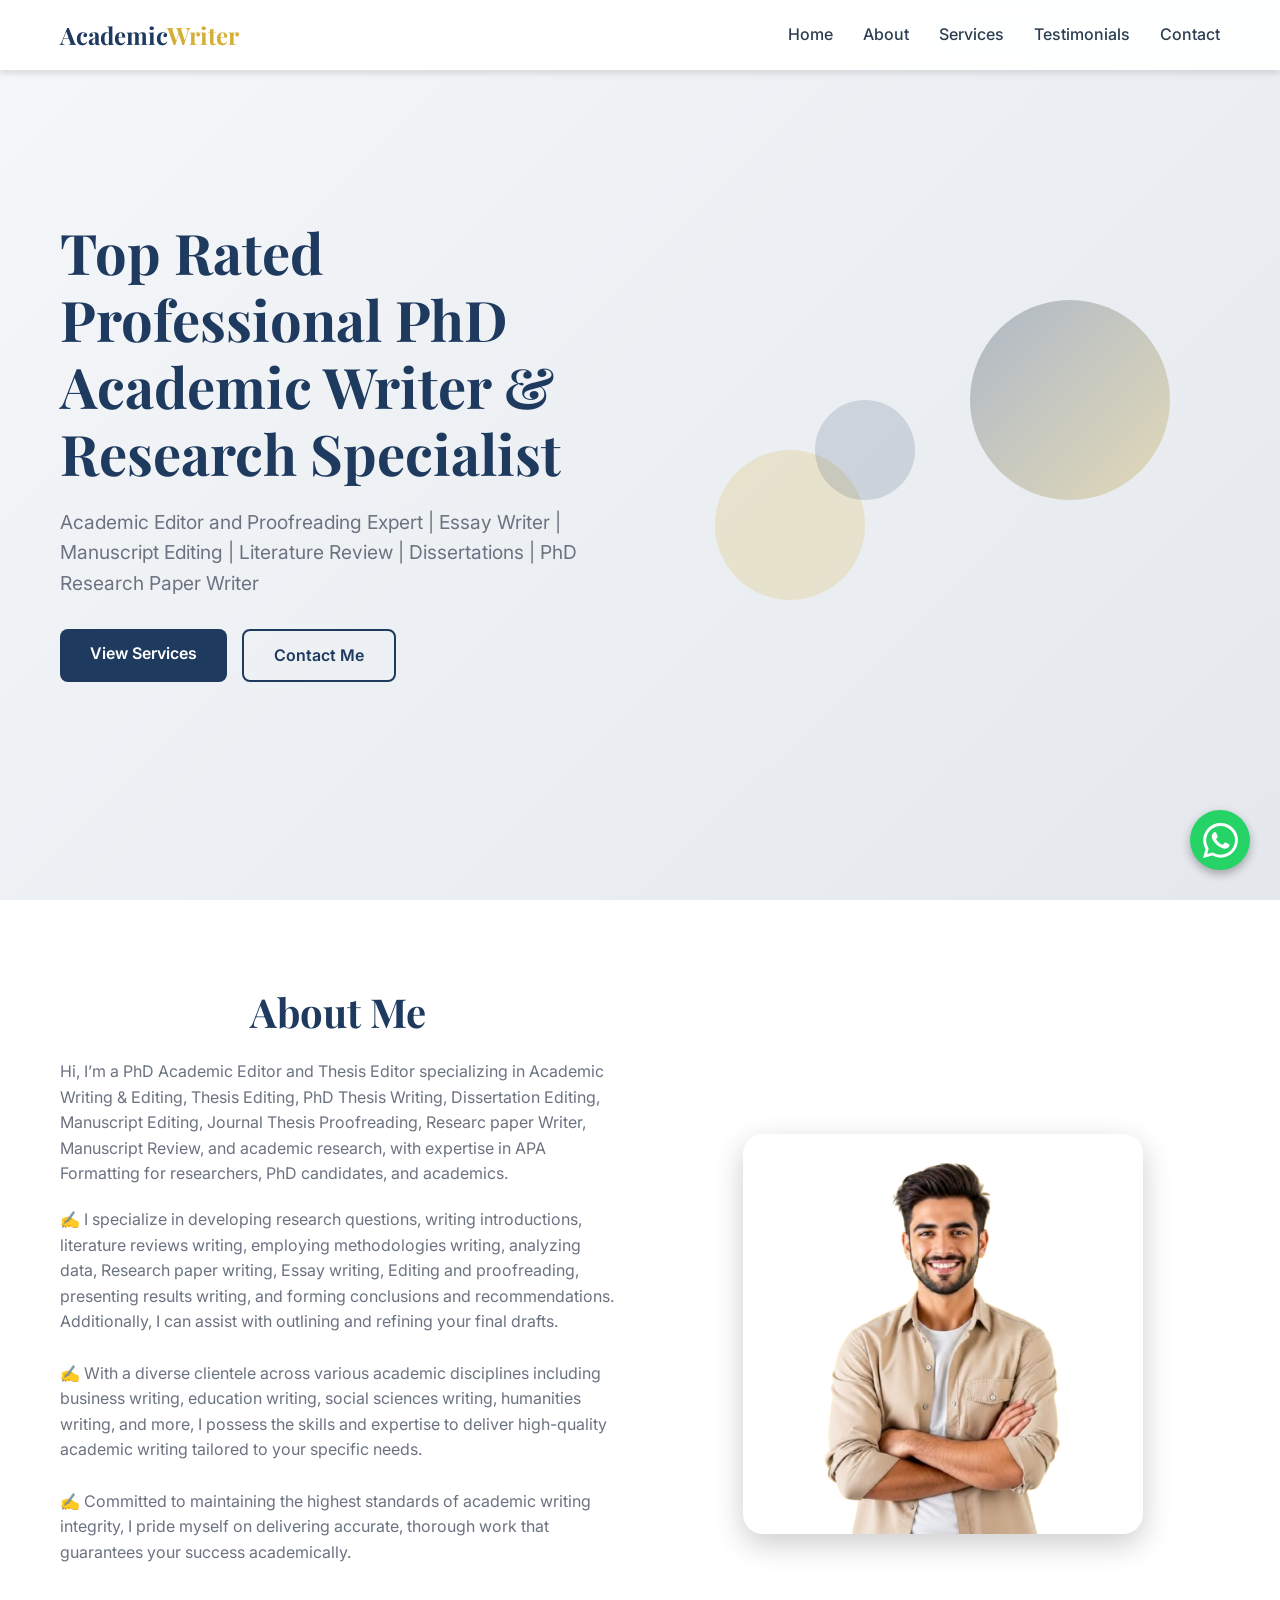
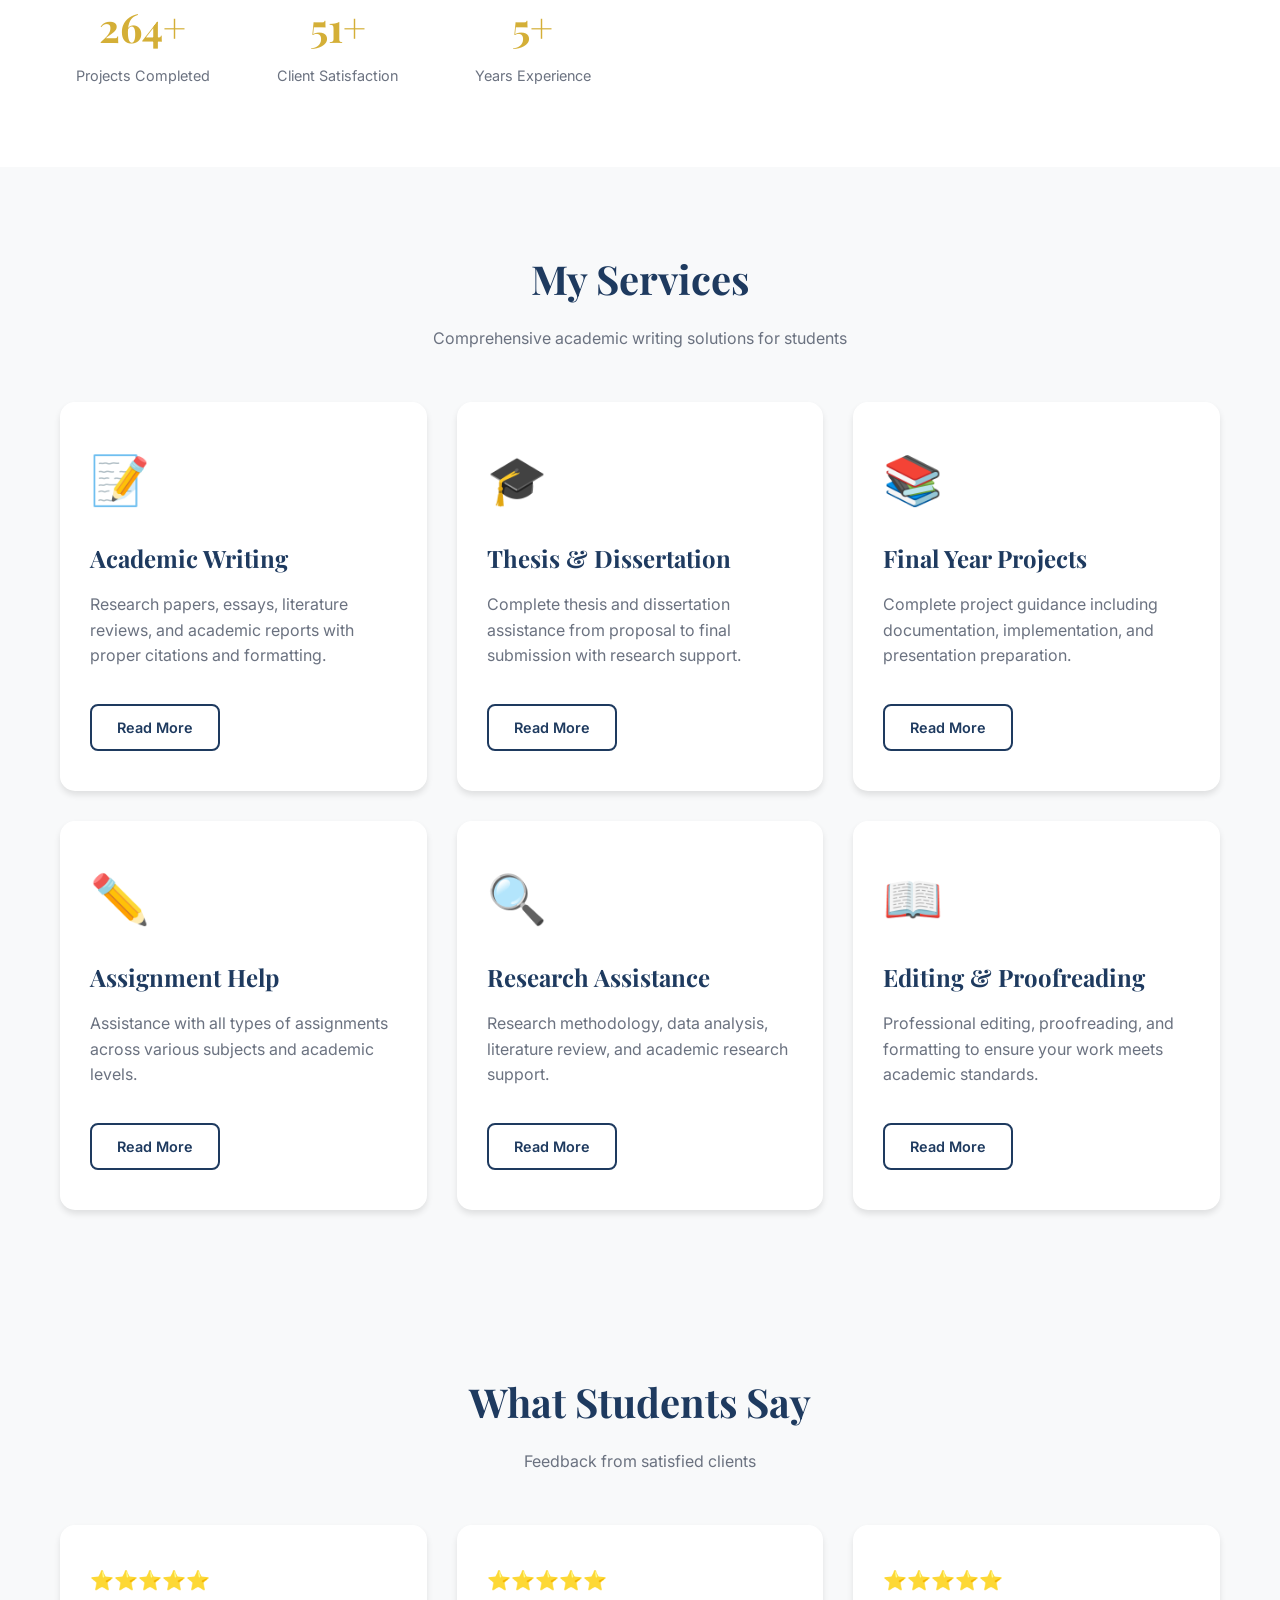
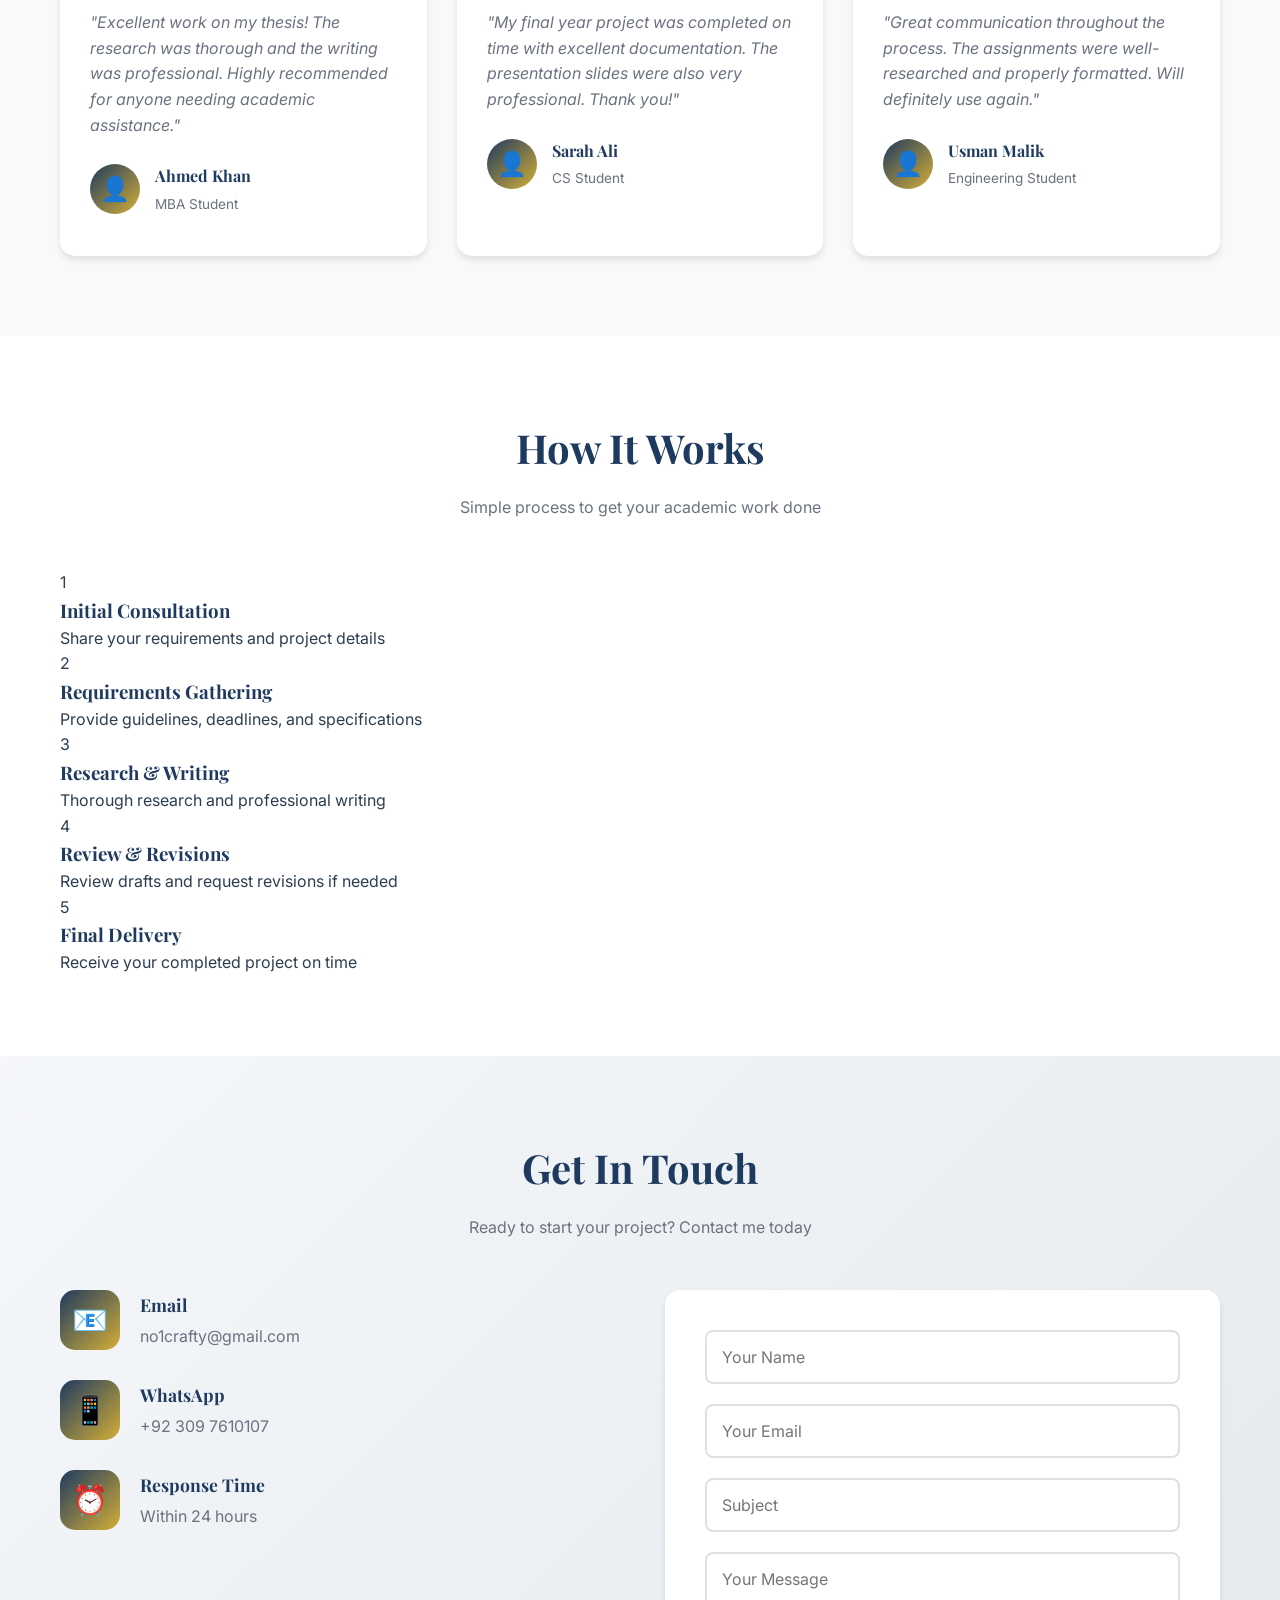
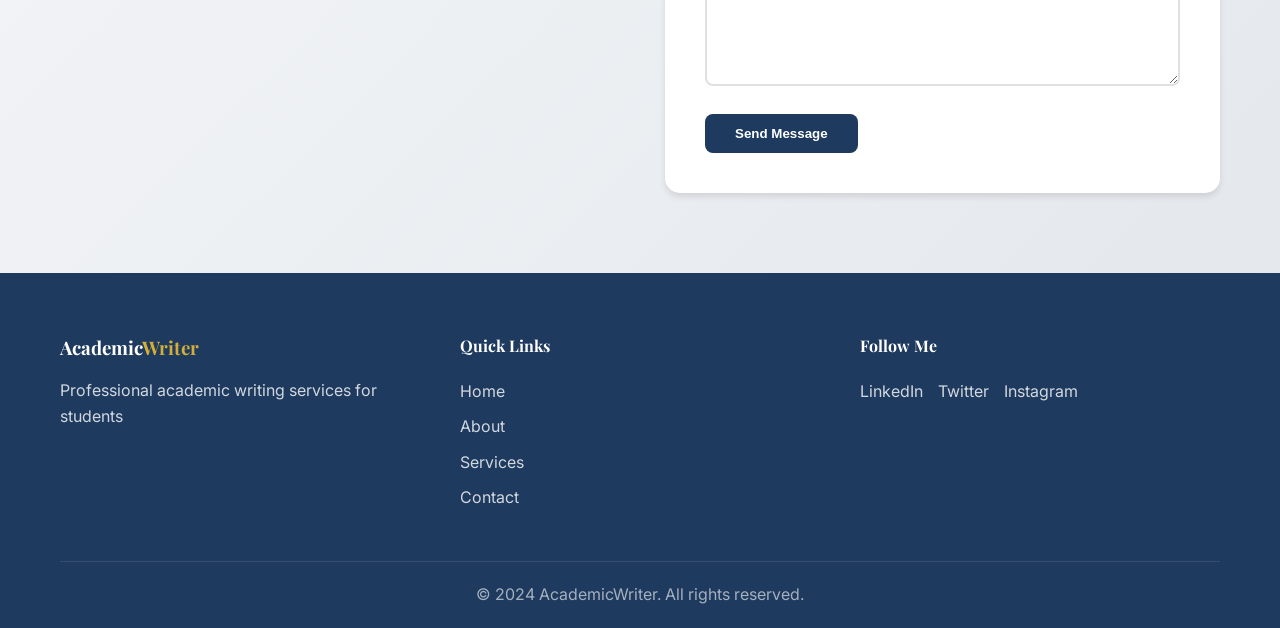
==== commit 57971694: "now we have finelized the UI" ====
--- a/index.html
+++ b/index.html
@@ -4,6 +4,7 @@
     <meta charset="UTF-8">
     <meta name="viewport" content="width=device-width, initial-scale=1.0">
     <title>Academic Writing Services | Professional Portfolio</title>
+    <link rel="icon" type="image/jpeg" href="icon.jpeg">
     <link rel="stylesheet" href="styles.css?v=1.0.0">
     <link rel="preconnect" href="https://fonts.googleapis.com">
     <link rel="preconnect" href="https://fonts.gstatic.com" crossorigin>
@@ -20,7 +21,6 @@
                 <li class="nav-item"><a href="#home" class="nav-link">Home</a></li>
                 <li class="nav-item"><a href="#about" class="nav-link">About</a></li>
                 <li class="nav-item"><a href="#services" class="nav-link">Services</a></li>
-                <li class="nav-item"><a href="#portfolio" class="nav-link">Portfolio</a></li>
                 <li class="nav-item"><a href="#testimonials" class="nav-link">Testimonials</a></li>
                 <li class="nav-item"><a href="#contact" class="nav-link">Contact</a></li>
             </ul>
@@ -36,8 +36,8 @@
     <section class="hero" id="home">
         <div class="hero-container">
             <div class="hero-content">
-                <h1 class="hero-title fade-in">Professional Academic Writing Services</h1>
-                <p class="hero-subtitle fade-in-delay">Helping university students excel with assignments, thesis, dissertations, and academic projects</p>
+                <h1 class="hero-title fade-in">Top Rated Professional PhD Academic Writer & Research Specialist</h1>
+                <p class="hero-subtitle fade-in-delay">Academic Editor and Proofreading Expert | Essay Writer | Manuscript Editing | Literature Review | Dissertations | PhD Research Paper Writer</p>
                 <div class="hero-buttons fade-in-delay-2">
                     <a href="#services" class="btn btn-primary">View Services</a>
                     <a href="#contact" class="btn btn-secondary">Contact Me</a>
@@ -58,13 +58,14 @@
                 <div class="about-text">
                     <h2 class="section-title fade-in">About Me</h2>
                     <p class="about-description fade-in-delay">
-                        I'm a professional academic writer with years of experience helping university students achieve their academic goals. 
-                        From assignments to final year projects, thesis writing to research papers, I provide comprehensive academic writing 
-                        services tailored to your specific needs.
+                        Hi, I’m a PhD Academic Editor and Thesis Editor specializing in Academic Writing & Editing, Thesis Editing, PhD Thesis Writing, Dissertation Editing, Manuscript Editing, Journal Thesis Proofreading, Researc paper Writer, Manuscript Review, and academic research, with expertise in APA Formatting for researchers, PhD candidates, and academics.
                     </p>
                     <p class="about-description fade-in-delay">
-                        My approach combines thorough research, clear writing, and adherence to academic standards to deliver high-quality 
-                        work that meets your requirements and deadlines.
+                        ✍️ I specialize in developing research questions, writing introductions, literature reviews writing, employing methodologies writing, analyzing data, Research paper writing, Essay writing, Editing and proofreading, presenting results writing, and forming conclusions and recommendations. Additionally, I can assist with outlining and refining your final drafts.
+<br><br>
+✍️ With a diverse clientele across various academic disciplines including business writing, education writing, social sciences writing, humanities writing, and more, I possess the skills and expertise to deliver high-quality academic writing tailored to your specific needs.
+<br><br>
+✍️ Committed to maintaining the highest standards of academic writing integrity, I pride myself on delivering accurate, thorough work that guarantees your success academically.
                     </p>
                     <div class="about-stats fade-in-delay-2">
                         <div class="stat-item">
@@ -76,7 +77,7 @@
                             <p class="stat-label">Client Satisfaction</p>
                         </div>
                         <div class="stat-item">
-                            <h3 class="stat-number">5+</h3>
+                            <h3 class="stat-number">10+</h3>
                             <p class="stat-label">Years Experience</p>
                         </div>
                     </div>
@@ -129,76 +130,6 @@
                     <h3 class="service-title">Editing & Proofreading</h3>
                     <p class="service-description">Professional editing, proofreading, and formatting to ensure your work meets academic standards.</p>
                     <a href="editing-proofreading.html" class="btn btn-secondary service-btn">Read More</a>
-                </div>
-            </div>
-        </div>
-    </section>
-
-    <!-- Portfolio Section -->
-    <section class="portfolio" id="portfolio">
-        <div class="container">
-            <h2 class="section-title fade-in">Portfolio</h2>
-            <p class="section-subtitle fade-in-delay">Recent academic projects and success stories</p>
-            <div class="portfolio-grid">
-                <div class="portfolio-item fade-in">
-                    <div class="portfolio-image">
-                        <div class="portfolio-placeholder">📊</div>
-                    </div>
-                    <div class="portfolio-content">
-                        <h3 class="portfolio-title">Business Research Paper</h3>
-                        <p class="portfolio-category">MBA Thesis</p>
-                        <p class="portfolio-description">Complete research on marketing strategies with data analysis and recommendations.</p>
-                    </div>
-                </div>
-                <div class="portfolio-item fade-in-delay">
-                    <div class="portfolio-image">
-                        <div class="portfolio-placeholder">💻</div>
-                    </div>
-                    <div class="portfolio-content">
-                        <h3 class="portfolio-title">Software Development Project</h3>
-                        <p class="portfolio-category">CS Final Year Project</p>
-                        <p class="portfolio-description">Full-stack web application with complete documentation and implementation.</p>
-                    </div>
-                </div>
-                <div class="portfolio-item fade-in-delay-2">
-                    <div class="portfolio-image">
-                        <div class="portfolio-placeholder">🔬</div>
-                    </div>
-                    <div class="portfolio-content">
-                        <h3 class="portfolio-title">Scientific Research</h3>
-                        <p class="portfolio-category">Biology Thesis</p>
-                        <p class="portfolio-description">Experimental research with statistical analysis and academic publication.</p>
-                    </div>
-                </div>
-                <div class="portfolio-item fade-in">
-                    <div class="portfolio-image">
-                        <div class="portfolio-placeholder">📈</div>
-                    </div>
-                    <div class="portfolio-content">
-                        <h3 class="portfolio-title">Economic Analysis</h3>
-                        <p class="portfolio-category">Economics Dissertation</p>
-                        <p class="portfolio-description">Comprehensive economic modeling and policy analysis research.</p>
-                    </div>
-                </div>
-                <div class="portfolio-item fade-in-delay">
-                    <div class="portfolio-image">
-                        <div class="portfolio-placeholder">🎨</div>
-                    </div>
-                    <div class="portfolio-content">
-                        <h3 class="portfolio-title">Design Portfolio</h3>
-                        <p class="portfolio-category">Architecture Project</p>
-                        <p class="portfolio-description">Complete architectural design project with presentation and technical drawings.</p>
-                    </div>
-                </div>
-                <div class="portfolio-item fade-in-delay-2">
-                    <div class="portfolio-image">
-                        <div class="portfolio-placeholder">📱</div>
-                    </div>
-                    <div class="portfolio-content">
-                        <h3 class="portfolio-title">Mobile App Development</h3>
-                        <p class="portfolio-category">Software Project</p>
-                        <p class="portfolio-description">iOS/Android application with complete documentation and user guide.</p>
-                    </div>
                 </div>
             </div>
         </div>
--- a/styles.css
+++ b/styles.css
@@ -411,67 +411,6 @@
     display: inline-block;
 }
 
-/* Portfolio Section */
-.portfolio {
-    background: var(--white);
-}
-
-.portfolio-grid {
-    display: grid;
-    grid-template-columns: repeat(auto-fit, minmax(350px, 1fr));
-    gap: 30px;
-}
-
-.portfolio-item {
-    background: var(--white);
-    border-radius: 15px;
-    overflow: hidden;
-    box-shadow: var(--shadow);
-    transition: var(--transition);
-    opacity: 0;
-    transform: translateY(30px);
-}
-
-.portfolio-item:hover {
-    transform: translateY(-10px);
-    box-shadow: var(--shadow-lg);
-}
-
-.portfolio-image {
-    height: 200px;
-    background: linear-gradient(135deg, var(--primary-color), var(--secondary-color));
-    display: flex;
-    justify-content: center;
-    align-items: center;
-}
-
-.portfolio-placeholder {
-    font-size: 4rem;
-}
-
-.portfolio-content {
-    padding: 25px;
-}
-
-.portfolio-title {
-    font-size: 1.3rem;
-    margin-bottom: 10px;
-    color: var(--primary-color);
-}
-
-.portfolio-category {
-    color: var(--secondary-color);
-    font-weight: 600;
-    margin-bottom: 10px;
-    font-size: 0.9rem;
-}
-
-.portfolio-description {
-    color: var(--dark-gray);
-    font-size: 0.95rem;
-    line-height: 1.6;
-}
-
 /* Testimonials Section */
 .testimonials {
     background: var(--light-gray);
@@ -536,49 +475,6 @@
 .author-title {
     font-size: 0.85rem;
     color: var(--dark-gray);
-}
-
-/* Process Section */
-.process {
-    background: var(--white);
-}
-
-.process-steps {
-    display: grid;
-    grid-template-columns: repeat(auto-fit, minmax(200px, 1fr));
-    gap: 30px;
-}
-
-.process-step {
-    text-align: center;
-    padding: 30px 20px;
-    opacity: 0;
-    transform: translateY(30px);
-}
-
-.step-number {
-    width: 60px;
-    height: 60px;
-    background: linear-gradient(135deg, var(--primary-color), var(--secondary-color));
-    color: var(--white);
-    border-radius: 50%;
-    display: flex;
-    justify-content: center;
-    align-items: center;
-    font-size: 1.5rem;
-    font-weight: bold;
-    margin: 0 auto 20px;
-}
-
-.step-title {
-    font-size: 1.2rem;
-    margin-bottom: 10px;
-    color: var(--primary-color);
-}
-
-.step-description {
-    color: var(--dark-gray);
-    font-size: 0.9rem;
 }
 
 /* Contact Section */
@@ -807,10 +703,6 @@
         transform: rotate(-45deg) translate(7px, -6px);
     }
 
-    .portfolio-grid {
-        grid-template-columns: 1fr;
-    }
-
     .about-stats {
         grid-template-columns: 1fr;
     }
@@ -843,8 +735,7 @@
     }
 
     .services-grid,
-    .testimonials-grid,
-    .process-steps {
+    .testimonials-grid {
         grid-template-columns: 1fr;
     }
 
@@ -980,115 +871,6 @@
     font-size: 0.95rem;
 }
 
-.service-process {
-    padding: 80px 0;
-    background: var(--white);
-}
-
-.process-timeline {
-    display: flex;
-    flex-direction: column;
-    gap: 30px;
-    max-width: 800px;
-    margin: 0 auto;
-}
-
-.step-number {
-    width: 60px;
-    height: 60px;
-    background: linear-gradient(135deg, var(--primary-color), var(--secondary-color));
-    color: var(--white);
-    border-radius: 50%;
-    display: flex;
-    justify-content: center;
-    align-items: center;
-    font-size: 1.5rem;
-    font-weight: bold;
-    flex-shrink: 0;
-}
-
-.step-content h3 {
-    color: var(--primary-color);
-    margin-bottom: 5px;
-}
-
-.step-content p {
-    color: var(--dark-gray);
-}
-
-.service-pricing {
-    padding: 80px 0;
-    background: var(--light-gray);
-}
-
-.pricing-grid {
-    display: grid;
-    grid-template-columns: repeat(auto-fit, minmax(300px, 1fr));
-    gap: 30px;
-}
-
-.pricing-card {
-    background: var(--white);
-    padding: 40px 30px;
-    border-radius: 15px;
-    box-shadow: var(--shadow);
-    text-align: center;
-    transition: var(--transition);
-    position: relative;
-    opacity: 0;
-    transform: translateY(30px);
-}
-
-.pricing-card:hover {
-    transform: translateY(-10px);
-    box-shadow: var(--shadow-lg);
-}
-
-.pricing-card.featured {
-    border: 3px solid var(--secondary-color);
-}
-
-.popular-badge {
-    position: absolute;
-    top: -15px;
-    left: 50%;
-    transform: translateX(-50%);
-    background: var(--secondary-color);
-    color: var(--white);
-    padding: 5px 20px;
-    border-radius: 20px;
-    font-size: 0.85rem;
-    font-weight: 600;
-}
-
-.pricing-card h3 {
-    color: var(--primary-color);
-    margin-bottom: 15px;
-}
-
-.price {
-    font-size: 2rem;
-    color: var(--secondary-color);
-    font-weight: bold;
-    margin-bottom: 25px;
-}
-
-.pricing-card ul {
-    list-style: none;
-    margin-bottom: 25px;
-    text-align: left;
-}
-
-.pricing-card li {
-    padding: 8px 0;
-    color: var(--dark-gray);
-    border-bottom: 1px solid #eee;
-}
-
-.pricing-card li:last-child {
-    border-bottom: none;
-}
-
 .sample-downloads {
     padding: 80px 0;
     background: var(--white);
@@ -1310,11 +1092,6 @@
 
     .service-hero-subtitle {
         font-size: 1rem;
-    }
-
-    .process-step {
-        flex-direction: column;
-        text-align: center;
     }
 
     .subjects-grid {
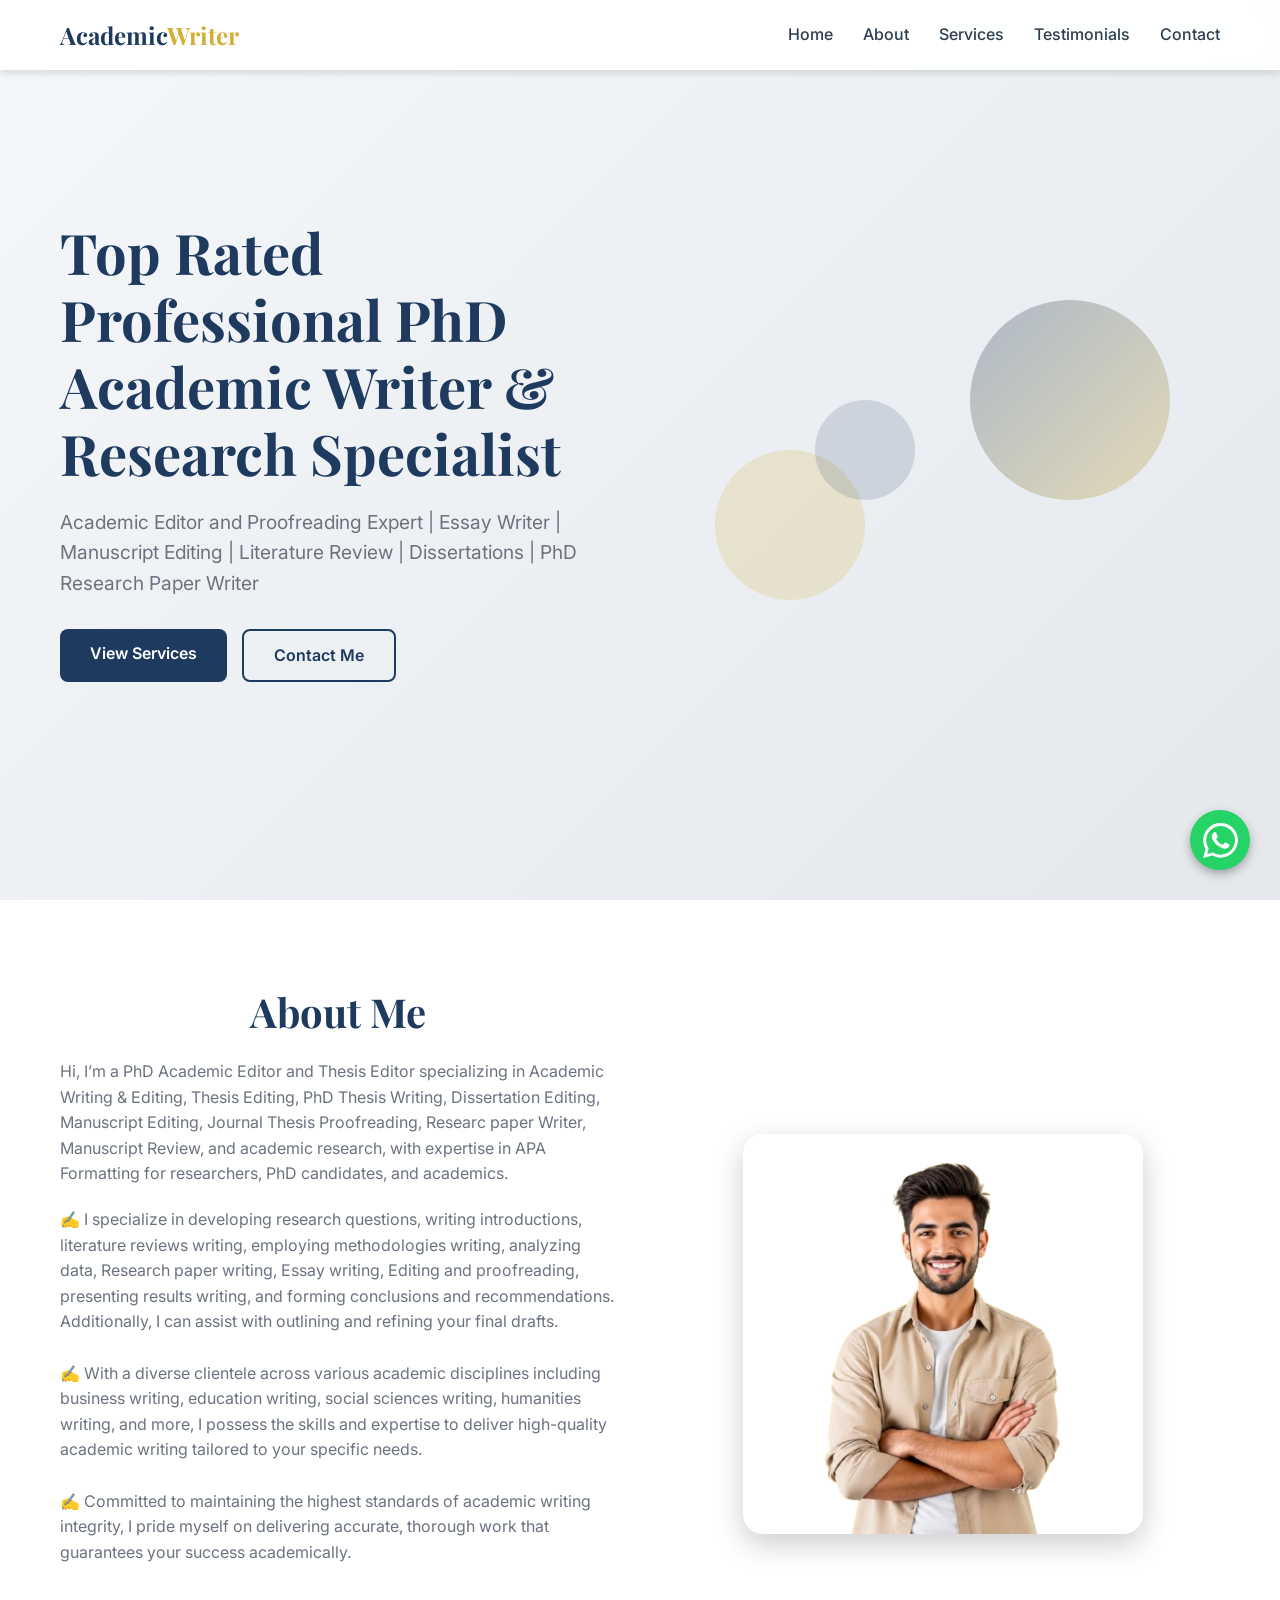
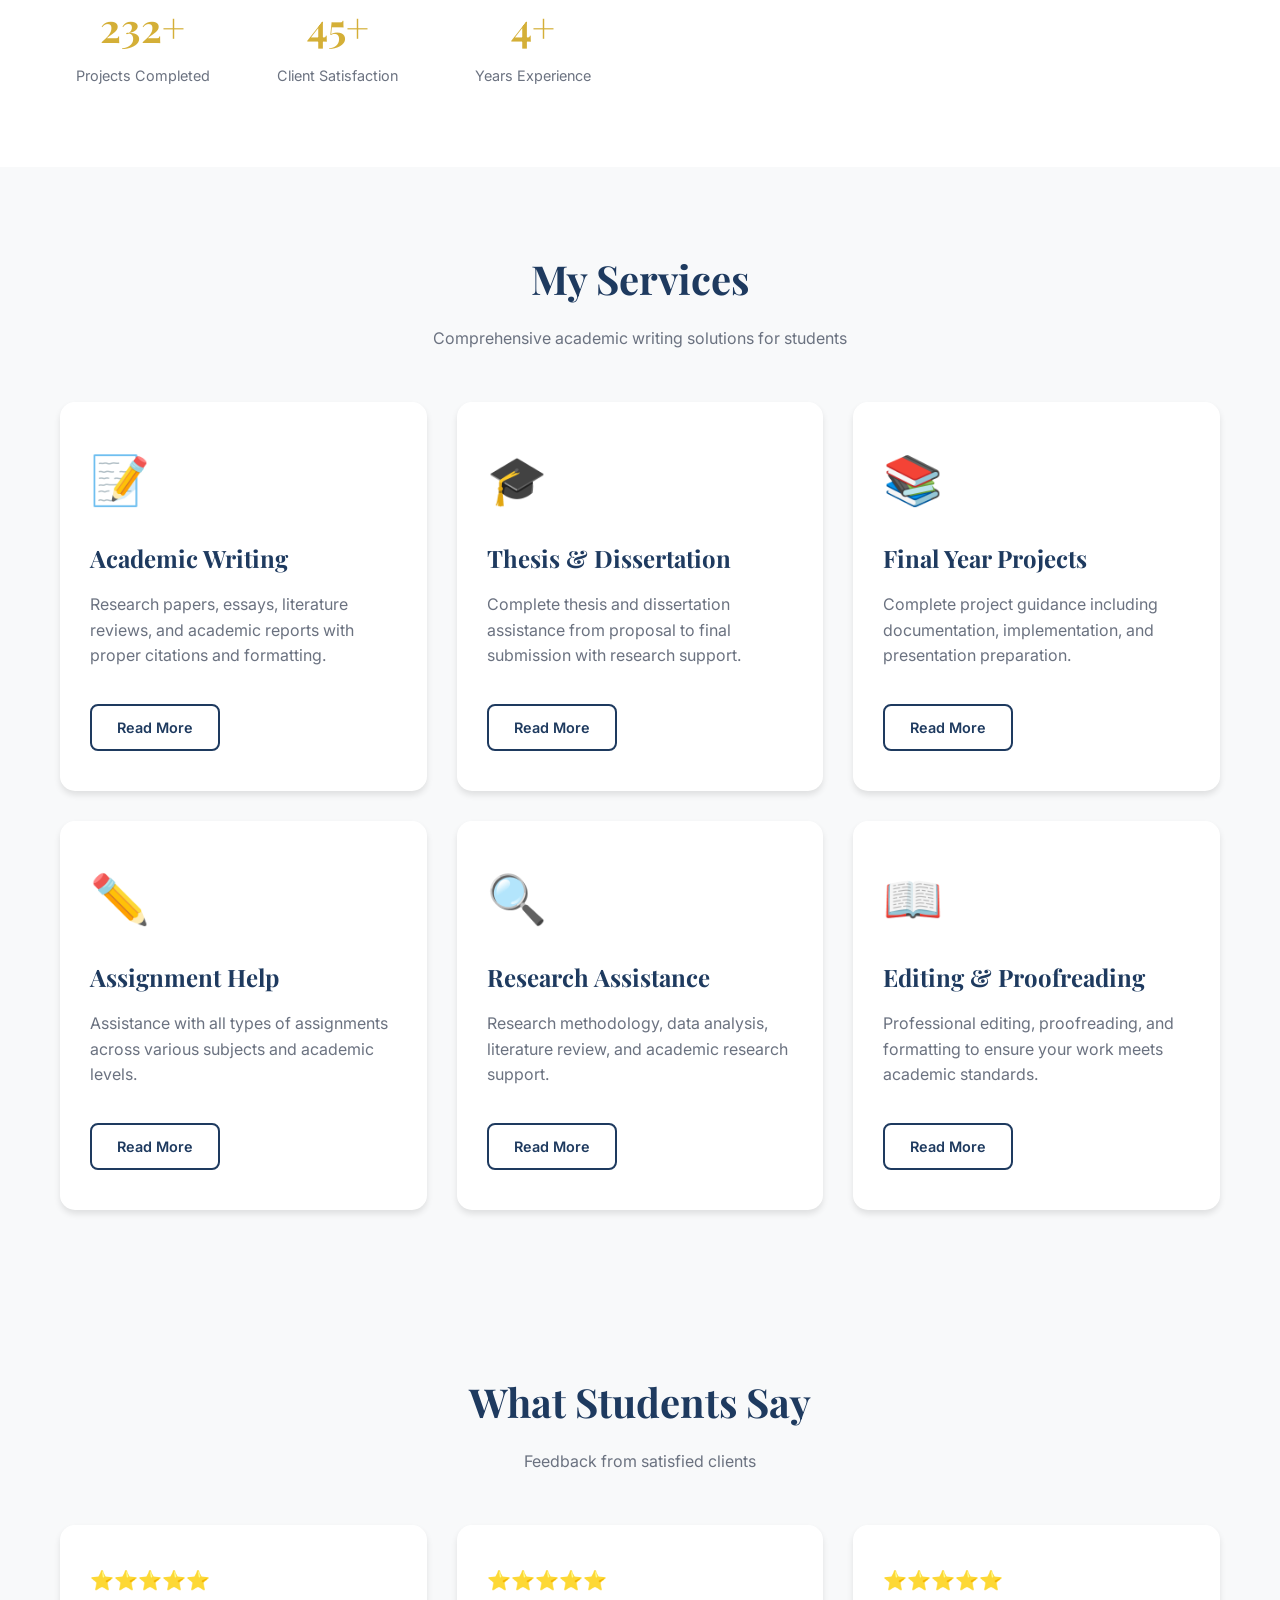
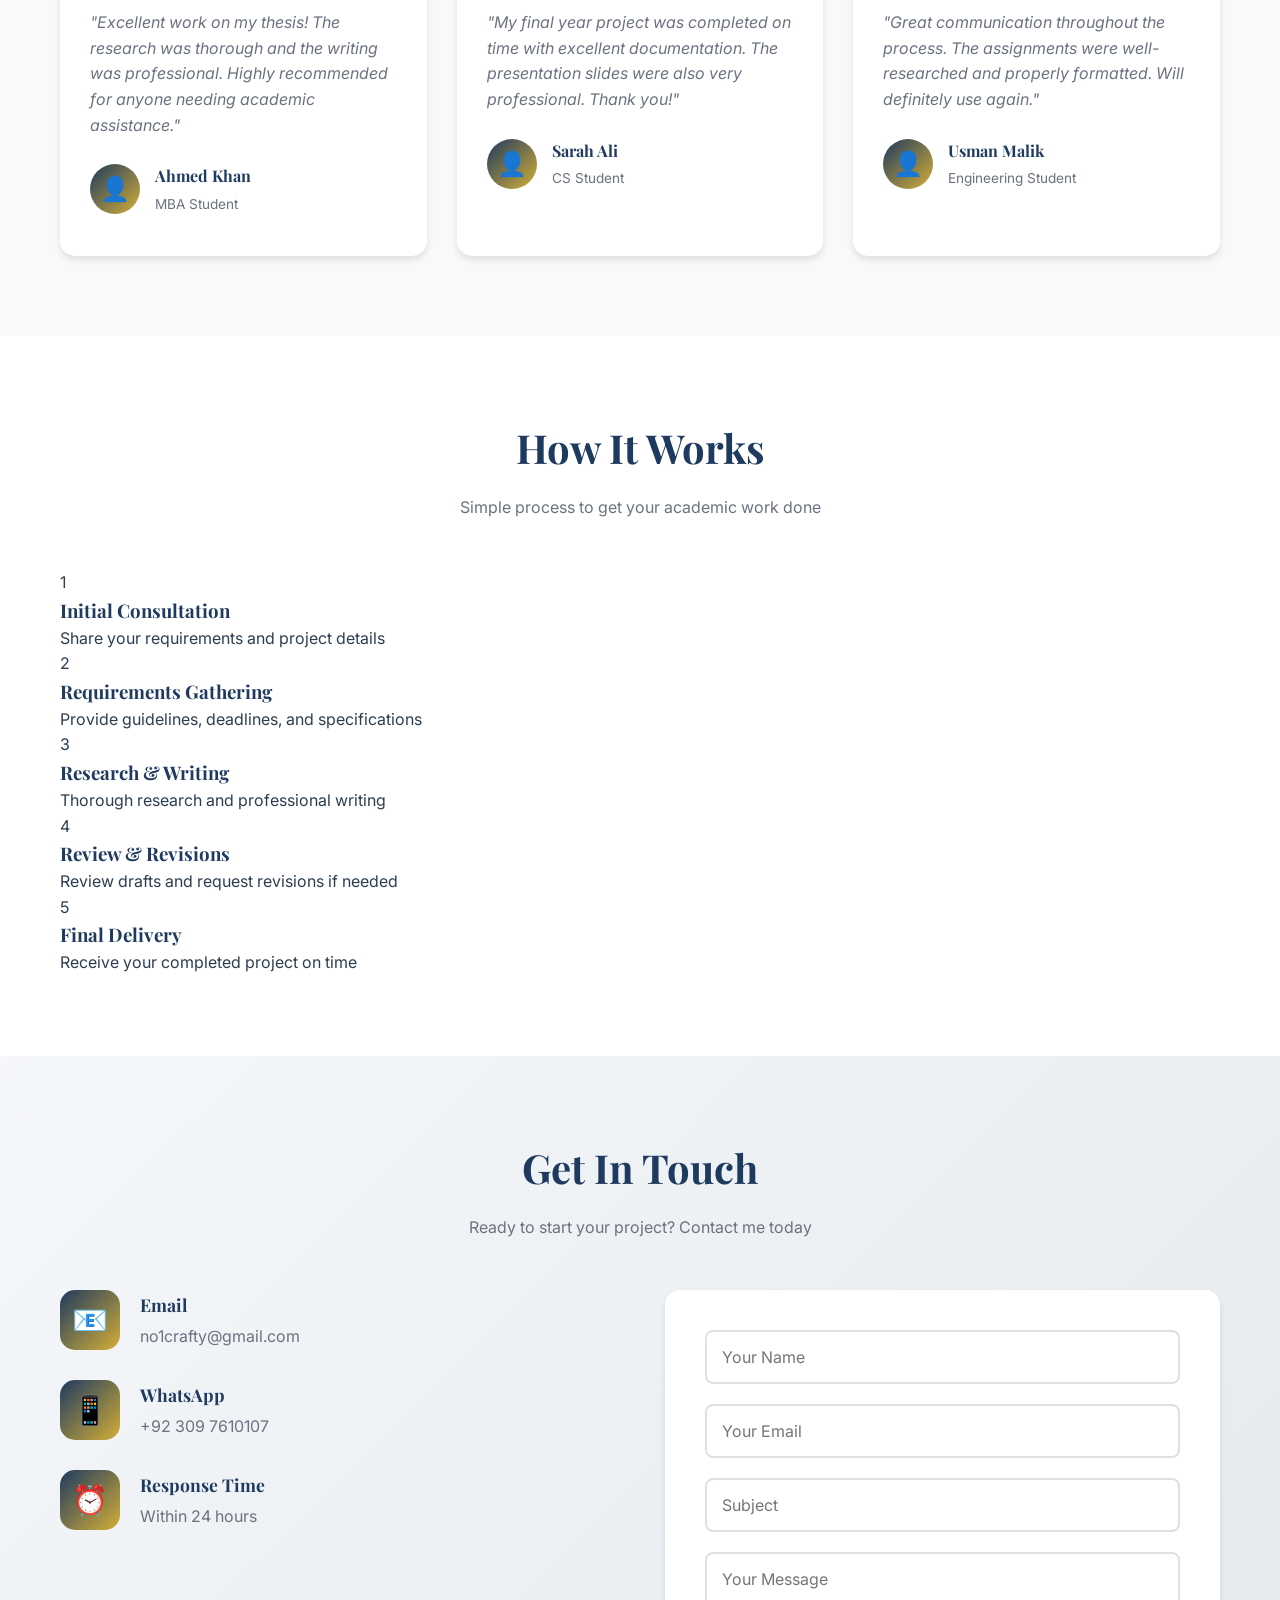
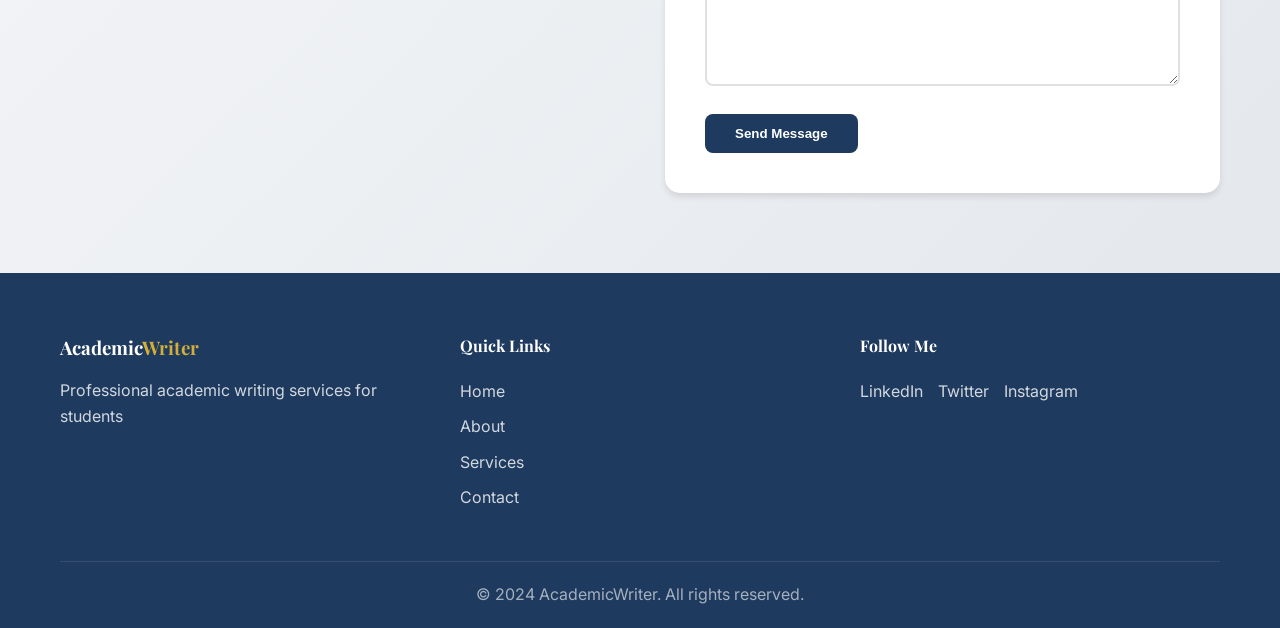
==== commit 9e1769b1: "we habe implementd the files logic" ====
--- a/index.html
+++ b/index.html
@@ -5,7 +5,7 @@
     <meta name="viewport" content="width=device-width, initial-scale=1.0">
     <title>Academic Writing Services | Professional Portfolio</title>
     <link rel="icon" type="image/jpeg" href="icon.jpeg">
-    <link rel="stylesheet" href="styles.css?v=1.0.0">
+    <link rel="stylesheet" href="assets/styles.css?v=1.0.0">
     <link rel="preconnect" href="https://fonts.googleapis.com">
     <link rel="preconnect" href="https://fonts.gstatic.com" crossorigin>
     <link href="https://fonts.googleapis.com/css2?family=Inter:wght@300;400;500;600;700&family=Playfair+Display:wght@400;500;600;700&display=swap" rel="stylesheet">
@@ -99,37 +99,37 @@
                     <div class="service-icon">📝</div>
                     <h3 class="service-title">Academic Writing</h3>
                     <p class="service-description">Research papers, essays, literature reviews, and academic reports with proper citations and formatting.</p>
-                    <a href="academic-writing.html" class="btn btn-secondary service-btn">Read More</a>
+                    <a href="services/academic-writing.html" class="btn btn-secondary service-btn">Read More</a>
                 </div>
                 <div class="service-card fade-in-delay">
                     <div class="service-icon">🎓</div>
                     <h3 class="service-title">Thesis & Dissertation</h3>
                     <p class="service-description">Complete thesis and dissertation assistance from proposal to final submission with research support.</p>
-                    <a href="thesis-dissertation.html" class="btn btn-secondary service-btn">Read More</a>
+                    <a href="services/thesis-dissertation.html" class="btn btn-secondary service-btn">Read More</a>
                 </div>
                 <div class="service-card fade-in-delay-2">
                     <div class="service-icon">📚</div>
                     <h3 class="service-title">Final Year Projects</h3>
                     <p class="service-description">Complete project guidance including documentation, implementation, and presentation preparation.</p>
-                    <a href="final-year-projects.html" class="btn btn-secondary service-btn">Read More</a>
+                    <a href="services/final-year-projects.html" class="btn btn-secondary service-btn">Read More</a>
                 </div>
                 <div class="service-card fade-in">
                     <div class="service-icon">✏️</div>
                     <h3 class="service-title">Assignment Help</h3>
                     <p class="service-description">Assistance with all types of assignments across various subjects and academic levels.</p>
-                    <a href="assignment-help.html" class="btn btn-secondary service-btn">Read More</a>
+                    <a href="services/assignment-help.html" class="btn btn-secondary service-btn">Read More</a>
                 </div>
                 <div class="service-card fade-in-delay">
                     <div class="service-icon">🔍</div>
                     <h3 class="service-title">Research Assistance</h3>
                     <p class="service-description">Research methodology, data analysis, literature review, and academic research support.</p>
-                    <a href="research-assistance.html" class="btn btn-secondary service-btn">Read More</a>
+                    <a href="services/research-assistance.html" class="btn btn-secondary service-btn">Read More</a>
                 </div>
                 <div class="service-card fade-in-delay-2">
                     <div class="service-icon">📖</div>
                     <h3 class="service-title">Editing & Proofreading</h3>
                     <p class="service-description">Professional editing, proofreading, and formatting to ensure your work meets academic standards.</p>
-                    <a href="editing-proofreading.html" class="btn btn-secondary service-btn">Read More</a>
+                    <a href="services/editing-proofreading.html" class="btn btn-secondary service-btn">Read More</a>
                 </div>
             </div>
         </div>
@@ -300,6 +300,6 @@
         </svg>
     </a>
 
-    <script src="script.js"></script>
+    <script src="assets/script.js"></script>
 </body>
 </html>
--- a/assets/styles.css
+++ b/assets/styles.css
@@ -0,0 +1,1286 @@
+/* Reset and Base Styles */
+* {
+    margin: 0;
+    padding: 0;
+    box-sizing: border-box;
+}
+
+:root {
+    --primary-color: #1E3A5F;
+    --secondary-color: #D4AF37;
+    --background-color: #FFFFFF;
+    --text-color: #2C3E50;
+    --light-gray: #F8F9FA;
+    --dark-gray: #6B7280;
+    --white: #FFFFFF;
+    --shadow: 0 4px 6px rgba(0, 0, 0, 0.1);
+    --shadow-lg: 0 10px 25px rgba(0, 0, 0, 0.15);
+    --transition: all 0.3s ease;
+}
+
+html {
+    scroll-behavior: smooth;
+}
+
+body {
+    font-family: 'Inter', sans-serif;
+    line-height: 1.6;
+    color: var(--text-color);
+    background-color: var(--background-color);
+    overflow-x: hidden;
+}
+
+h1, h2, h3, h4 {
+    font-family: 'Playfair Display', serif;
+    color: var(--primary-color);
+}
+
+.container {
+    max-width: 1200px;
+    margin: 0 auto;
+    padding: 0 20px;
+}
+
+/* Navigation */
+.navbar {
+    position: fixed;
+    top: 0;
+    left: 0;
+    right: 0;
+    background: rgba(255, 255, 255, 0.95);
+    backdrop-filter: blur(10px);
+    box-shadow: var(--shadow);
+    z-index: 1000;
+    transition: var(--transition);
+}
+
+.navbar.scrolled {
+    background: rgba(255, 255, 255, 0.98);
+    box-shadow: var(--shadow-lg);
+}
+
+.nav-container {
+    max-width: 1200px;
+    margin: 0 auto;
+    padding: 0 20px;
+    display: flex;
+    justify-content: space-between;
+    align-items: center;
+    height: 70px;
+}
+
+.nav-logo h2 {
+    font-size: 1.5rem;
+    color: var(--primary-color);
+}
+
+.accent {
+    color: var(--secondary-color);
+}
+
+.nav-menu {
+    display: flex;
+    list-style: none;
+    gap: 30px;
+}
+
+.nav-link {
+    text-decoration: none;
+    color: var(--text-color);
+    font-weight: 500;
+    transition: var(--transition);
+    position: relative;
+}
+
+.nav-link::after {
+    content: '';
+    position: absolute;
+    bottom: -5px;
+    left: 0;
+    width: 0;
+    height: 2px;
+    background: var(--secondary-color);
+    transition: var(--transition);
+}
+
+.nav-link:hover::after {
+    width: 100%;
+}
+
+.nav-link:hover {
+    color: var(--primary-color);
+}
+
+.hamburger {
+    display: none;
+    flex-direction: column;
+    cursor: pointer;
+    gap: 5px;
+}
+
+.bar {
+    width: 25px;
+    height: 3px;
+    background: var(--primary-color);
+    transition: var(--transition);
+}
+
+/* Hero Section */
+.hero {
+    min-height: 100vh;
+    display: flex;
+    align-items: center;
+    background: linear-gradient(135deg, #f5f7fa 0%, #e4e8ec 100%);
+    position: relative;
+    overflow: hidden;
+}
+
+.hero-container {
+    max-width: 1200px;
+    margin: 0 auto;
+    padding: 0 20px;
+    display: grid;
+    grid-template-columns: 1fr 1fr;
+    gap: 50px;
+    align-items: center;
+}
+
+.hero-content {
+    z-index: 1;
+}
+
+.hero-title {
+    font-size: 3.5rem;
+    line-height: 1.2;
+    margin-bottom: 20px;
+    opacity: 0;
+    transform: translateY(30px);
+}
+
+.hero-subtitle {
+    font-size: 1.2rem;
+    color: var(--dark-gray);
+    margin-bottom: 30px;
+    opacity: 0;
+    transform: translateY(30px);
+}
+
+.hero-buttons {
+    display: flex;
+    gap: 15px;
+    opacity: 0;
+    transform: translateY(30px);
+}
+
+.btn {
+    padding: 12px 30px;
+    border-radius: 8px;
+    text-decoration: none;
+    font-weight: 600;
+    transition: var(--transition);
+    display: inline-block;
+    border: none;
+    cursor: pointer;
+}
+
+.btn-primary {
+    background: var(--primary-color);
+    color: var(--white);
+}
+
+.btn-primary:hover {
+    background: #2c4a6f;
+    transform: translateY(-2px);
+    box-shadow: var(--shadow-lg);
+}
+
+.btn-secondary {
+    background: transparent;
+    color: var(--primary-color);
+    border: 2px solid var(--primary-color);
+}
+
+.btn-secondary:hover {
+    background: var(--primary-color);
+    color: var(--white);
+    transform: translateY(-2px);
+}
+
+.hero-visual {
+    position: relative;
+    height: 400px;
+    opacity: 0;
+    transform: translateY(30px);
+}
+
+.floating-shape {
+    position: absolute;
+    border-radius: 50%;
+    animation: float 6s ease-in-out infinite;
+}
+
+.shape-1 {
+    width: 200px;
+    height: 200px;
+    background: linear-gradient(135deg, var(--primary-color), var(--secondary-color));
+    top: 50px;
+    right: 50px;
+    opacity: 0.3;
+    animation-delay: 0s;
+}
+
+.shape-2 {
+    width: 150px;
+    height: 150px;
+    background: var(--secondary-color);
+    bottom: 50px;
+    left: 50px;
+    opacity: 0.2;
+    animation-delay: 2s;
+}
+
+.shape-3 {
+    width: 100px;
+    height: 100px;
+    background: var(--primary-color);
+    top: 150px;
+    left: 150px;
+    opacity: 0.15;
+    animation-delay: 4s;
+}
+
+@keyframes float {
+    0%, 100% {
+        transform: translateY(0) rotate(0deg);
+    }
+    50% {
+        transform: translateY(-20px) rotate(10deg);
+    }
+}
+
+/* Section Styles */
+section {
+    padding: 80px 0;
+}
+
+.section-title {
+    text-align: center;
+    font-size: 2.5rem;
+    margin-bottom: 15px;
+    opacity: 0;
+    transform: translateY(30px);
+}
+
+.section-subtitle {
+    text-align: center;
+    color: var(--dark-gray);
+    margin-bottom: 50px;
+    opacity: 0;
+    transform: translateY(30px);
+}
+
+/* About Section */
+.about {
+    background: var(--white);
+}
+
+.about-content {
+    display: grid;
+    grid-template-columns: 1fr 1fr;
+    gap: 50px;
+    align-items: center;
+}
+
+.about-description {
+    margin-bottom: 20px;
+    color: var(--dark-gray);
+    opacity: 0;
+    transform: translateY(30px);
+}
+
+.about-stats {
+    display: grid;
+    grid-template-columns: repeat(3, 1fr);
+    gap: 30px;
+    margin-top: 30px;
+    opacity: 0;
+    transform: translateY(30px);
+}
+
+.stat-item {
+    text-align: center;
+}
+
+.stat-number {
+    font-size: 2.5rem;
+    color: var(--secondary-color);
+    font-family: 'Playfair Display', serif;
+    margin-bottom: 5px;
+}
+
+.stat-label {
+    font-size: 0.9rem;
+    color: var(--dark-gray);
+}
+
+.about-image {
+    opacity: 0;
+    transform: translateY(30px);
+    display: flex;
+    justify-content: center;
+    align-items: center;
+}
+
+.about-photo {
+    width: 100%;
+    height: auto;
+    max-width: 400px;
+    border-radius: 20px;
+    box-shadow: 0 10px 30px rgba(0, 0, 0, 0.2);
+}
+
+.image-placeholder {
+    background: linear-gradient(135deg, var(--primary-color), var(--secondary-color));
+    border-radius: 20px;
+    height: 400px;
+    display: flex;
+    flex-direction: column;
+    justify-content: center;
+    align-items: center;
+    color: var(--white);
+    font-size: 4rem;
+    box-shadow: var(--shadow-lg);
+}
+
+.placeholder-icon {
+    margin-bottom: 15px;
+}
+
+.image-placeholder p {
+    font-size: 1rem;
+    opacity: 0.8;
+}
+
+/* Services Section */
+.services {
+    background: var(--light-gray);
+}
+
+.services-grid {
+    display: grid;
+    grid-template-columns: repeat(auto-fit, minmax(300px, 1fr));
+    gap: 30px;
+}
+
+.service-card {
+    background: var(--white);
+    padding: 40px 30px;
+    border-radius: 15px;
+    box-shadow: var(--shadow);
+    transition: var(--transition);
+    opacity: 0;
+    transform: translateY(30px);
+}
+
+.service-card:hover {
+    transform: translateY(-10px);
+    box-shadow: var(--shadow-lg);
+}
+
+.service-icon {
+    font-size: 3rem;
+    margin-bottom: 20px;
+}
+
+.service-title {
+    font-size: 1.5rem;
+    margin-bottom: 15px;
+    color: var(--primary-color);
+}
+
+.service-description {
+    color: var(--dark-gray);
+    line-height: 1.6;
+    margin-bottom: 20px;
+}
+
+.service-btn {
+    padding: 10px 25px;
+    font-size: 0.9rem;
+    margin-top: 15px;
+    display: inline-block;
+}
+
+/* Testimonials Section */
+.testimonials {
+    background: var(--light-gray);
+}
+
+.testimonials-grid {
+    display: grid;
+    grid-template-columns: repeat(auto-fit, minmax(300px, 1fr));
+    gap: 30px;
+}
+
+.testimonial-card {
+    background: var(--white);
+    padding: 40px 30px;
+    border-radius: 15px;
+    box-shadow: var(--shadow);
+    transition: var(--transition);
+    opacity: 0;
+    transform: translateY(30px);
+}
+
+.testimonial-card:hover {
+    transform: translateY(-5px);
+    box-shadow: var(--shadow-lg);
+}
+
+.testimonial-rating {
+    font-size: 1.2rem;
+    margin-bottom: 15px;
+}
+
+.testimonial-text {
+    color: var(--dark-gray);
+    line-height: 1.6;
+    margin-bottom: 25px;
+    font-style: italic;
+}
+
+.testimonial-author {
+    display: flex;
+    align-items: center;
+    gap: 15px;
+}
+
+.author-avatar {
+    width: 50px;
+    height: 50px;
+    background: linear-gradient(135deg, var(--primary-color), var(--secondary-color));
+    border-radius: 50%;
+    display: flex;
+    justify-content: center;
+    align-items: center;
+    font-size: 1.5rem;
+}
+
+.author-name {
+    font-size: 1rem;
+    color: var(--primary-color);
+    margin-bottom: 5px;
+}
+
+.author-title {
+    font-size: 0.85rem;
+    color: var(--dark-gray);
+}
+
+/* Contact Section */
+.contact {
+    background: linear-gradient(135deg, #f5f7fa 0%, #e4e8ec 100%);
+}
+
+.contact-content {
+    display: grid;
+    grid-template-columns: 1fr 1fr;
+    gap: 50px;
+}
+
+.contact-info {
+    opacity: 0;
+    transform: translateY(30px);
+}
+
+.contact-item {
+    display: flex;
+    align-items: center;
+    gap: 20px;
+    margin-bottom: 30px;
+}
+
+.contact-icon {
+    width: 60px;
+    height: 60px;
+    background: linear-gradient(135deg, var(--primary-color), var(--secondary-color));
+    border-radius: 15px;
+    display: flex;
+    justify-content: center;
+    align-items: center;
+    font-size: 1.8rem;
+}
+
+.contact-details h4 {
+    font-size: 1.1rem;
+    margin-bottom: 5px;
+}
+
+.contact-details p {
+    color: var(--dark-gray);
+}
+
+.contact-form {
+    background: var(--white);
+    padding: 40px;
+    border-radius: 15px;
+    box-shadow: var(--shadow);
+    opacity: 0;
+    transform: translateY(30px);
+}
+
+.form-group {
+    margin-bottom: 20px;
+}
+
+.form-group input,
+.form-group textarea {
+    width: 100%;
+    padding: 15px;
+    border: 2px solid #e0e0e0;
+    border-radius: 8px;
+    font-family: 'Inter', sans-serif;
+    font-size: 1rem;
+    transition: var(--transition);
+}
+
+.form-group input:focus,
+.form-group textarea:focus {
+    outline: none;
+    border-color: var(--primary-color);
+}
+
+.form-group textarea {
+    resize: vertical;
+}
+
+/* Footer */
+.footer {
+    background: var(--primary-color);
+    color: var(--white);
+    padding: 60px 0 20px;
+}
+
+.footer-content {
+    display: grid;
+    grid-template-columns: repeat(auto-fit, minmax(250px, 1fr));
+    gap: 40px;
+    margin-bottom: 40px;
+}
+
+.footer-logo h3 {
+    color: var(--white);
+    margin-bottom: 15px;
+}
+
+.footer-logo p {
+    color: rgba(255, 255, 255, 0.8);
+}
+
+.footer-links h4 {
+    color: var(--white);
+    margin-bottom: 20px;
+}
+
+.footer-links ul {
+    list-style: none;
+}
+
+.footer-links li {
+    margin-bottom: 10px;
+}
+
+.footer-links a {
+    color: rgba(255, 255, 255, 0.8);
+    text-decoration: none;
+    transition: var(--transition);
+}
+
+.footer-links a:hover {
+    color: var(--secondary-color);
+}
+
+.footer-social h4 {
+    color: var(--white);
+    margin-bottom: 20px;
+}
+
+.social-links {
+    display: flex;
+    gap: 15px;
+}
+
+.social-link {
+    color: rgba(255, 255, 255, 0.8);
+    text-decoration: none;
+    transition: var(--transition);
+}
+
+.social-link:hover {
+    color: var(--secondary-color);
+}
+
+.footer-bottom {
+    text-align: center;
+    padding-top: 20px;
+    border-top: 1px solid rgba(255, 255, 255, 0.1);
+}
+
+.footer-bottom p {
+    color: rgba(255, 255, 255, 0.6);
+}
+
+/* Animation Classes */
+.fade-in {
+    animation: fadeInUp 0.8s ease forwards;
+}
+
+.fade-in-delay {
+    animation: fadeInUp 0.8s ease 0.2s forwards;
+}
+
+.fade-in-delay-2 {
+    animation: fadeInUp 0.8s ease 0.4s forwards;
+}
+
+@keyframes fadeInUp {
+    from {
+        opacity: 0;
+        transform: translateY(30px);
+    }
+    to {
+        opacity: 1;
+        transform: translateY(0);
+    }
+}
+
+/* Responsive Design */
+@media (max-width: 968px) {
+    .hero-container,
+    .about-content,
+    .contact-content {
+        grid-template-columns: 1fr;
+    }
+
+    .hero-visual {
+        display: none;
+    }
+
+    .hero-title {
+        font-size: 2.5rem;
+    }
+
+    .nav-menu {
+        position: fixed;
+        left: -100%;
+        top: 70px;
+        flex-direction: column;
+        background: var(--white);
+        width: 100%;
+        text-align: center;
+        transition: var(--transition);
+        box-shadow: var(--shadow);
+        padding: 20px 0;
+    }
+
+    .nav-menu.active {
+        left: 0;
+    }
+
+    .hamburger {
+        display: flex;
+    }
+
+    .hamburger.active .bar:nth-child(1) {
+        transform: rotate(45deg) translate(5px, 5px);
+    }
+
+    .hamburger.active .bar:nth-child(2) {
+        opacity: 0;
+    }
+
+    .hamburger.active .bar:nth-child(3) {
+        transform: rotate(-45deg) translate(7px, -6px);
+    }
+
+    .about-stats {
+        grid-template-columns: 1fr;
+    }
+
+    .about-photo {
+        max-width: 100%;
+    }
+}
+
+@media (max-width: 480px) {
+    .hero-title {
+        font-size: 2rem;
+    }
+
+    .hero-subtitle {
+        font-size: 1rem;
+    }
+
+    .hero-buttons {
+        flex-direction: column;
+    }
+
+    .btn {
+        width: 100%;
+        text-align: center;
+    }
+
+    .section-title {
+        font-size: 2rem;
+    }
+
+    .services-grid,
+    .testimonials-grid {
+        grid-template-columns: 1fr;
+    }
+
+    .contact-form {
+        padding: 25px;
+    }
+}
+
+/* Service Page Styles */
+.service-hero {
+    background: linear-gradient(135deg, var(--primary-color), var(--secondary-color));
+    padding: 120px 0 80px;
+    color: var(--white);
+}
+
+.service-hero-content {
+    text-align: center;
+}
+
+.back-link {
+    display: inline-block;
+    color: var(--white);
+    text-decoration: none;
+    margin-bottom: 20px;
+    font-size: 1rem;
+    transition: var(--transition);
+}
+
+.back-link:hover {
+    opacity: 0.8;
+}
+
+.service-hero-title {
+    font-size: 3rem;
+    color: var(--white);
+    margin-bottom: 20px;
+    opacity: 0;
+    transform: translateY(30px);
+}
+
+.service-hero-subtitle {
+    font-size: 1.3rem;
+    color: rgba(255, 255, 255, 0.9);
+    margin-bottom: 30px;
+    max-width: 800px;
+    margin-left: auto;
+    margin-right: auto;
+    opacity: 0;
+    transform: translateY(30px);
+}
+
+.service-overview {
+    padding: 80px 0;
+    background: var(--white);
+}
+
+.overview-content {
+    display: grid;
+    grid-template-columns: 1fr 1fr;
+    gap: 50px;
+    align-items: center;
+}
+
+.overview-text h2 {
+    margin-bottom: 20px;
+}
+
+.overview-text p {
+    color: var(--dark-gray);
+    margin-bottom: 15px;
+    line-height: 1.8;
+}
+
+.overview-features {
+    background: var(--light-gray);
+    padding: 30px;
+    border-radius: 15px;
+}
+
+.overview-features h3 {
+    color: var(--primary-color);
+    margin-bottom: 15px;
+}
+
+.overview-features ul {
+    list-style: none;
+}
+
+.overview-features li {
+    padding: 8px 0;
+    color: var(--dark-gray);
+}
+
+.service-included {
+    padding: 80px 0;
+    background: var(--light-gray);
+}
+
+.included-grid {
+    display: grid;
+    grid-template-columns: repeat(auto-fit, minmax(300px, 1fr));
+    gap: 30px;
+}
+
+.included-item {
+    background: var(--white);
+    padding: 30px;
+    border-radius: 15px;
+    box-shadow: var(--shadow);
+    text-align: center;
+    transition: var(--transition);
+    opacity: 0;
+    transform: translateY(30px);
+}
+
+.included-item:hover {
+    transform: translateY(-5px);
+    box-shadow: var(--shadow-lg);
+}
+
+.included-icon {
+    font-size: 3rem;
+    margin-bottom: 15px;
+}
+
+.included-item h3 {
+    color: var(--primary-color);
+    margin-bottom: 10px;
+}
+
+.included-item p {
+    color: var(--dark-gray);
+    font-size: 0.95rem;
+}
+
+.sample-downloads {
+    padding: 80px 0;
+    background: var(--white);
+}
+
+.samples-grid {
+    display: grid;
+    grid-template-columns: repeat(auto-fit, minmax(280px, 1fr));
+    gap: 30px;
+}
+
+.sample-card {
+    background: var(--light-gray);
+    padding: 30px;
+    border-radius: 15px;
+    text-align: center;
+    transition: var(--transition);
+    opacity: 0;
+    transform: translateY(30px);
+}
+
+.sample-card:hover {
+    transform: translateY(-5px);
+    box-shadow: var(--shadow);
+}
+
+.sample-icon {
+    font-size: 3rem;
+    margin-bottom: 15px;
+}
+
+.sample-card h3 {
+    color: var(--primary-color);
+    margin-bottom: 10px;
+    font-size: 1.1rem;
+}
+
+.sample-card p {
+    color: var(--dark-gray);
+    margin-bottom: 15px;
+    font-size: 0.9rem;
+}
+
+.sample-file-type {
+    background: var(--primary-color);
+    color: var(--white);
+    padding: 5px 15px;
+    border-radius: 20px;
+    font-size: 0.8rem;
+    display: inline-block;
+    margin-bottom: 15px;
+}
+
+.download-btn {
+    font-size: 0.85rem;
+    padding: 8px 20px;
+}
+
+.subjects-covered {
+    padding: 80px 0;
+    background: var(--light-gray);
+}
+
+.subjects-grid {
+    display: grid;
+    grid-template-columns: repeat(auto-fit, minmax(200px, 1fr));
+    gap: 20px;
+}
+
+.subject-item {
+    background: var(--white);
+    padding: 20px;
+    border-radius: 10px;
+    text-align: center;
+    font-weight: 600;
+    color: var(--primary-color);
+    transition: var(--transition);
+    opacity: 0;
+    transform: translateY(30px);
+}
+
+.subject-item:hover {
+    background: var(--primary-color);
+    color: var(--white);
+    transform: translateY(-3px);
+}
+
+.faq-section {
+    padding: 80px 0;
+    background: var(--white);
+}
+
+.faq-grid {
+    display: grid;
+    grid-template-columns: repeat(auto-fit, minmax(400px, 1fr));
+    gap: 30px;
+}
+
+.faq-item {
+    background: var(--light-gray);
+    padding: 25px;
+    border-radius: 10px;
+    opacity: 0;
+    transform: translateY(30px);
+}
+
+.faq-question {
+    color: var(--primary-color);
+    margin-bottom: 10px;
+    font-size: 1.1rem;
+}
+
+.faq-answer {
+    color: var(--dark-gray);
+    line-height: 1.6;
+}
+
+.why-choose {
+    padding: 80px 0;
+    background: var(--light-gray);
+}
+
+.choose-grid {
+    display: grid;
+    grid-template-columns: repeat(auto-fit, minmax(300px, 1fr));
+    gap: 30px;
+}
+
+.choose-item {
+    background: var(--white);
+    padding: 30px;
+    border-radius: 15px;
+    text-align: center;
+    box-shadow: var(--shadow);
+    transition: var(--transition);
+    opacity: 0;
+    transform: translateY(30px);
+}
+
+.choose-item:hover {
+    transform: translateY(-5px);
+    box-shadow: var(--shadow-lg);
+}
+
+.choose-icon {
+    font-size: 2.5rem;
+    margin-bottom: 15px;
+}
+
+.choose-item h3 {
+    color: var(--primary-color);
+    margin-bottom: 10px;
+}
+
+.choose-item p {
+    color: var(--dark-gray);
+    font-size: 0.95rem;
+}
+
+.contact-cta {
+    padding: 80px 0;
+    background: linear-gradient(135deg, var(--primary-color), var(--secondary-color));
+    color: var(--white);
+}
+
+.cta-content {
+    text-align: center;
+}
+
+.cta-content h2 {
+    color: var(--white);
+    margin-bottom: 15px;
+}
+
+.cta-content p {
+    color: rgba(255, 255, 255, 0.9);
+    margin-bottom: 30px;
+}
+
+.cta-buttons {
+    display: flex;
+    gap: 15px;
+    justify-content: center;
+}
+
+.cta-buttons .btn-secondary {
+    border-color: var(--white);
+    color: var(--white);
+}
+
+.cta-buttons .btn-secondary:hover {
+    background: var(--white);
+    color: var(--primary-color);
+}
+
+/* Responsive Design for Service Pages */
+@media (max-width: 968px) {
+    .overview-content {
+        grid-template-columns: 1fr;
+    }
+
+    .service-hero-title {
+        font-size: 2.5rem;
+    }
+
+    .faq-grid {
+        grid-template-columns: 1fr;
+    }
+
+    .cta-buttons {
+        flex-direction: column;
+    }
+}
+
+@media (max-width: 480px) {
+    .service-hero-title {
+        font-size: 2rem;
+    }
+
+    .service-hero-subtitle {
+        font-size: 1rem;
+    }
+
+    .subjects-grid {
+        grid-template-columns: 1fr;
+    }
+
+    .cta-buttons .btn {
+        width: 100%;
+    }
+}
+
+/* Sample Modal Styles */
+.sample-modal {
+    display: none;
+    position: fixed;
+    z-index: 9999;
+    left: 0;
+    top: 0;
+    width: 100%;
+    height: 100%;
+    background-color: rgba(0, 0, 0, 0.7);
+    animation: fadeIn 0.3s ease;
+}
+
+.sample-modal.active {
+    display: flex;
+    justify-content: center;
+    align-items: center;
+}
+
+.modal-content {
+    background: var(--white);
+    border-radius: 15px;
+    max-width: 600px;
+    width: 90%;
+    max-height: 80vh;
+    overflow-y: auto;
+    animation: slideUp 0.3s ease;
+    box-shadow: var(--shadow-lg);
+}
+
+.modal-header {
+    display: flex;
+    justify-content: space-between;
+    align-items: center;
+    padding: 25px 30px;
+    border-bottom: 1px solid #eee;
+    background: linear-gradient(135deg, var(--primary-color), var(--secondary-color));
+    color: var(--white);
+    border-radius: 15px 15px 0 0;
+}
+
+.modal-header h3 {
+    margin: 0;
+    font-size: 1.5rem;
+    font-family: 'Playfair Display', serif;
+}
+
+.modal-close {
+    background: rgba(255, 255, 255, 0.2);
+    border: none;
+    color: var(--white);
+    font-size: 2rem;
+    cursor: pointer;
+    width: 40px;
+    height: 40px;
+    border-radius: 50%;
+    display: flex;
+    align-items: center;
+    justify-content: center;
+    transition: var(--transition);
+}
+
+.modal-close:hover {
+    background: rgba(255, 255, 255, 0.3);
+    transform: rotate(90deg);
+}
+
+.modal-body {
+    padding: 30px;
+}
+
+.modal-files-list {
+    display: flex;
+    flex-direction: column;
+    gap: 15px;
+}
+
+.modal-file-item {
+    display: flex;
+    justify-content: space-between;
+    align-items: center;
+    padding: 15px 20px;
+    background: var(--light-gray);
+    border-radius: 10px;
+    transition: var(--transition);
+}
+
+.modal-file-item:hover {
+    background: #e8e8e8;
+    transform: translateX(5px);
+}
+
+.modal-file-name {
+    font-weight: 500;
+    color: var(--primary-color);
+}
+
+.modal-file-download {
+    padding: 8px 20px;
+    background: var(--primary-color);
+    color: var(--white);
+    border: none;
+    border-radius: 5px;
+    cursor: pointer;
+    font-size: 0.9rem;
+    transition: var(--transition);
+}
+
+.modal-file-download:hover {
+    background: var(--secondary-color);
+}
+
+.no-files {
+    text-align: center;
+    color: var(--dark-gray);
+    padding: 30px;
+}
+
+@keyframes fadeIn {
+    from {
+        opacity: 0;
+    }
+    to {
+        opacity: 1;
+    }
+}
+
+@keyframes slideUp {
+    from {
+        transform: translateY(50px);
+        opacity: 0;
+    }
+    to {
+        transform: translateY(0);
+        opacity: 1;
+    }
+}
+
+/* WhatsApp Floating Button */
+.whatsapp-float {
+    position: fixed;
+    bottom: 30px;
+    right: 30px;
+    width: 60px;
+    height: 60px;
+    background: #25D366;
+    color: white;
+    border-radius: 50%;
+    display: flex;
+    justify-content: center;
+    align-items: center;
+    box-shadow: 0 4px 10px rgba(0, 0, 0, 0.3);
+    z-index: 1000;
+    transition: all 0.3s ease;
+    text-decoration: none;
+}
+
+.whatsapp-float:hover {
+    transform: translateY(-5px) scale(1.1);
+    box-shadow: 0 6px 15px rgba(0, 0, 0, 0.4);
+}
+
+.whatsapp-float svg {
+    width: 35px;
+    height: 35px;
+}
+
+/* Responsive Design for WhatsApp Button */
+@media (max-width: 480px) {
+    .whatsapp-float {
+        width: 50px;
+        height: 50px;
+        bottom: 20px;
+        right: 20px;
+    }
+
+    .whatsapp-float svg {
+        width: 28px;
+        height: 28px;
+    }
+}
